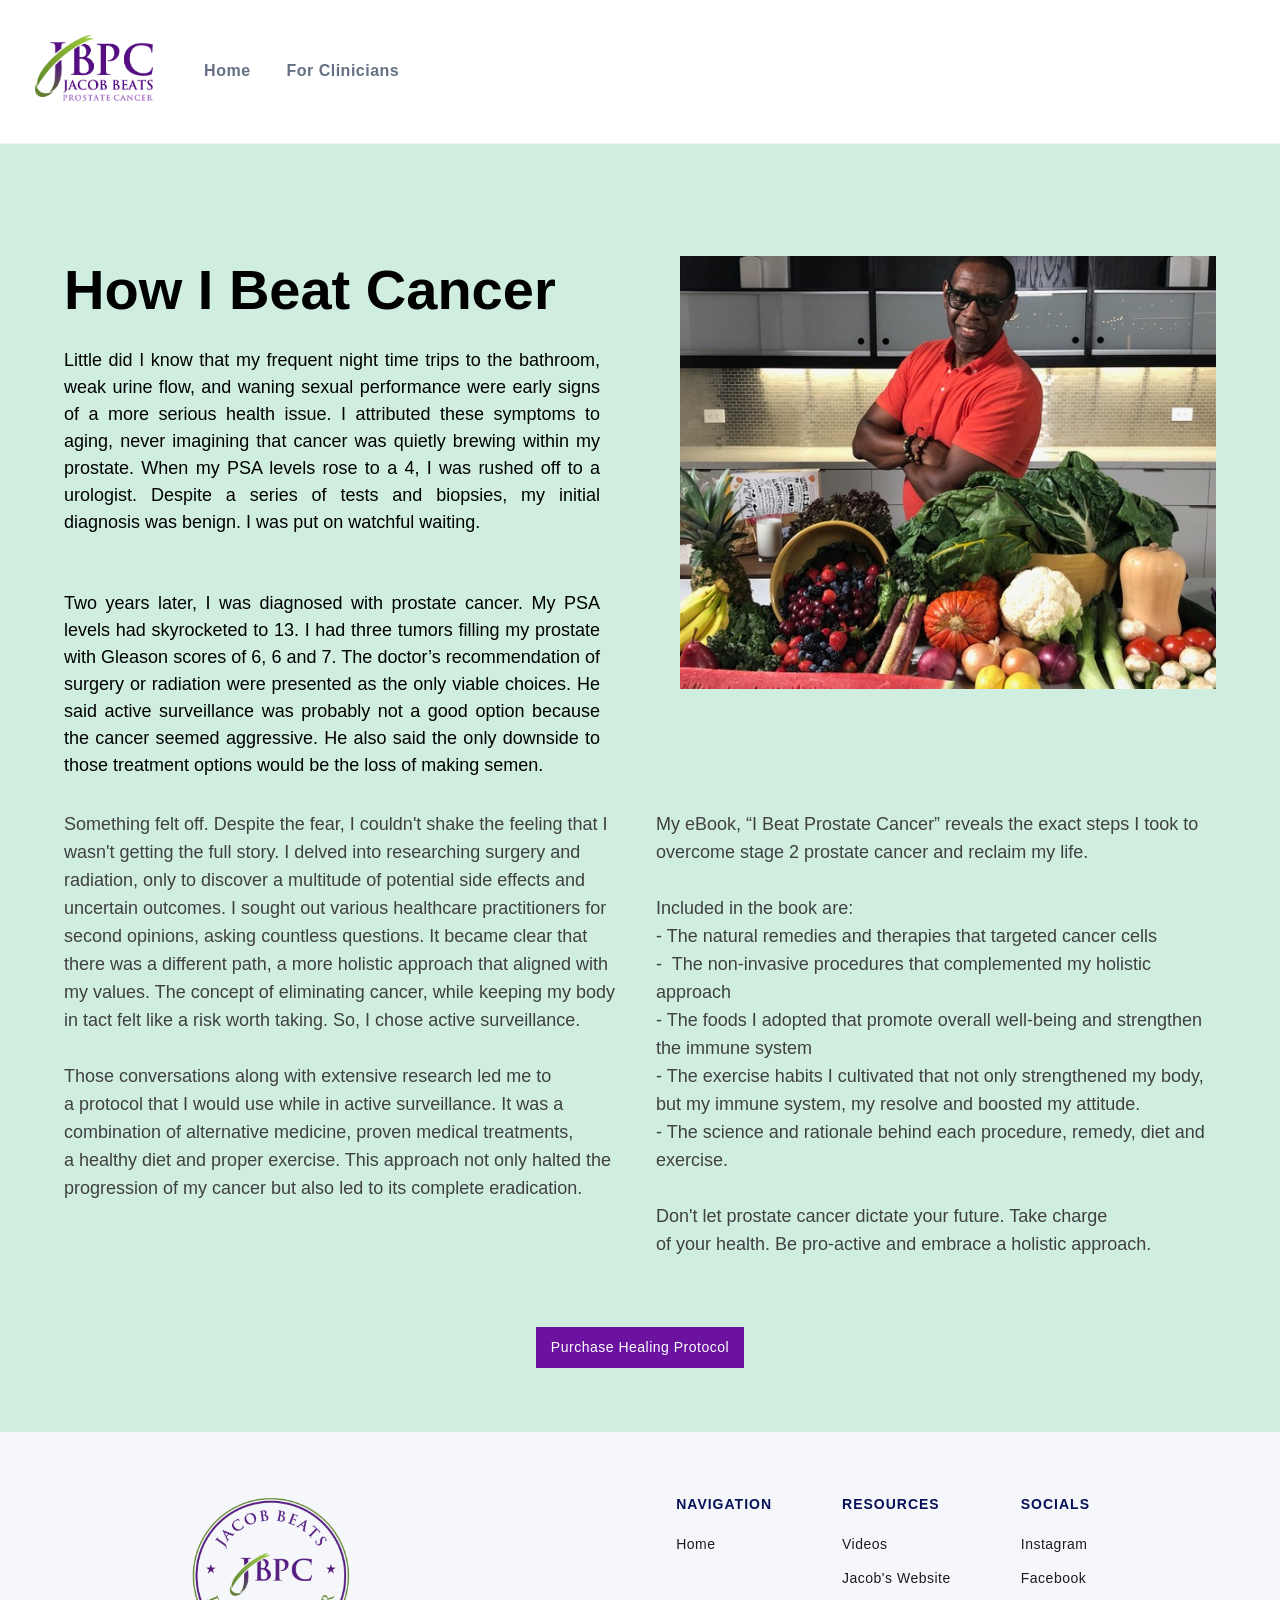
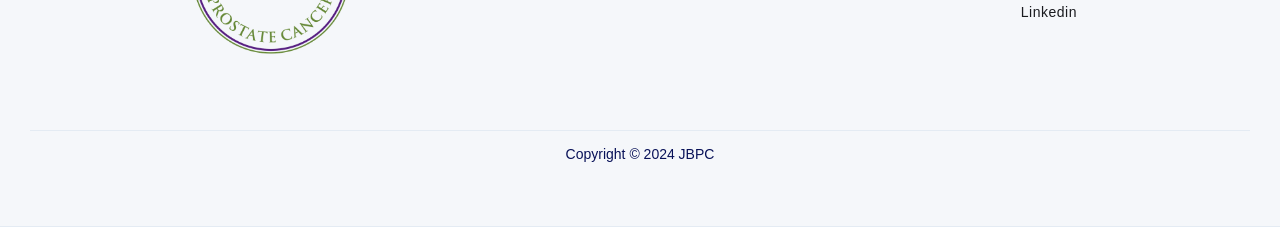
==== blog.html @ 534e52a6 "Add clinicians site, assets, and nav updates - Add clinicians.html, blog, donate, error pages, image" ====
<!DOCTYPE html><!--  This site was created in Webflow. https://webflow.com  --><!--  Last Published: Wed Mar 25 2026 02:02:28 GMT+0000 (Coordinated Universal Time)  -->
<html data-wf-page="67265482401a975119aa8e6f" data-wf-site="67265481401a975119aa8e19" lang="en">
<head>
  <meta charset="utf-8">
  <title>Blog - Fitnesso Webflow Ecommerce website template</title>
  <meta content="Fitensso is the best eCommerce solution for any fitness coach that wants to sell their premium packages, schedule calls or collect emails with free classes &amp; resources." name="description">
  <meta content="Blog - Fitnesso Webflow Ecommerce website template" property="og:title">
  <meta content="Fitensso is the best eCommerce solution for any fitness coach that wants to sell their premium packages, schedule calls or collect emails with free classes &amp; resources." property="og:description">
  <meta content="https://uploads-ssl.webflow.com/5e80894f63c557e083ed96b4/5e847eb601432651ddc2075e_Fitness%20Open%20Graph%20(1).png" property="og:image">
  <meta content="Blog - Fitnesso Webflow Ecommerce website template" property="twitter:title">
  <meta content="Fitensso is the best eCommerce solution for any fitness coach that wants to sell their premium packages, schedule calls or collect emails with free classes &amp; resources." property="twitter:description">
  <meta content="https://uploads-ssl.webflow.com/5e80894f63c557e083ed96b4/5e847eb601432651ddc2075e_Fitness%20Open%20Graph%20(1).png" property="twitter:image">
  <meta property="og:type" content="website">
  <meta content="summary_large_image" name="twitter:card">
  <meta content="width=device-width, initial-scale=1" name="viewport">
  <meta content="Webflow" name="generator">
  <link href="css/normalize.css" rel="stylesheet" type="text/css">
  <link href="css/webflow.css" rel="stylesheet" type="text/css">
  <link href="css/jacob-beats.webflow.css" rel="stylesheet" type="text/css">
  <link href="https://fonts.googleapis.com" rel="preconnect">
  <link href="https://fonts.gstatic.com" rel="preconnect" crossorigin="anonymous">
  <script src="https://ajax.googleapis.com/ajax/libs/webfont/1.6.26/webfont.js" type="text/javascript"></script>
  <script type="text/javascript">WebFont.load({  google: {    families: ["Nunito:300,400,500,600,700","Permanent Marker:300,400,500,600,700","Red Hat Display:300,400,500,600,700","Roboto:300,400,500,600,700"]  }});</script>
  <script type="text/javascript">!function(o,c){var n=c.documentElement,t=" w-mod-";n.className+=t+"js",("ontouchstart"in o||o.DocumentTouch&&c instanceof DocumentTouch)&&(n.className+=t+"touch")}(window,document);</script>
  <link href="images/favicon.gif" rel="shortcut icon" type="image/x-icon">
  <link href="images/webclip.gif" rel="apple-touch-icon">
</head>
<body class="body">
  <div data-w-id="6fd3c750-5226-8eb6-4562-50eb5375cf5b" data-animation="default" data-collapse="medium" data-duration="400" data-easing="ease" data-easing2="ease" role="banner" class="uui-navbar05_component w-nav">
    <div class="uui-navbar05_container">
      <a href="#" class="uui-navbar05_logo-link w-nav-brand">
        <div class="uui-logo_component"><img loading="lazy" src="images/Artboard-1.png" alt="Untitled UI logotext" class="uui-logo_logotype"><img loading="lazy" src="images/untitled-ui-logo.png" alt="Logo" class="uui-logo_image"></div>
      </a>
      <nav role="navigation" class="uui-navbar05_menu w-nav-menu">
        <div class="uui-navbar05_menu-left">
          <a href="index.html" class="uui-navbar05_link w-nav-link">Home</a>
          <a href="clinicians.html" class="uui-navbar05_link w-nav-link">For Clinicians</a>
        </div>
      </nav>
      <div class="uui-navbar05_menu-button w-nav-button">
        <div class="menu-icon_component">
          <div class="menu-icon_line-top"></div>
          <div class="menu-icon_line-middle">
            <div class="menu-icon_line-middle-inner"></div>
          </div>
          <div class="menu-icon_line-bottom"></div>
        </div>
      </div>
    </div>
  </div>
  <section>
    <header class="uui-section_blogpost06">
      <div class="rl-padding-global">
        <div class="rl-container-large">
          <div class="rl-padding-section-large">
            <div class="rl_header1_component">
              <div class="rl_header1_content">
                <h1 class="rl-heading-style-h1">How I Beat Cancer</h1>
                <div class="rl_heading1_spacing-block-1"></div>
                <p class="rl-text-style-medium">Little did I know that my frequent night time trips to the bathroom, weak urine flow, and waning sexual performance were early signs of a more serious health issue. I attributed these symptoms to aging, never imagining that cancer was quietly brewing within my prostate. When my PSA levels rose to a 4, I was rushed off to a urologist. Despite a series of tests and biopsies, my initial diagnosis was benign. I was put on watchful waiting.<br><br><br>Two years later, I was diagnosed with prostate cancer. My PSA levels had skyrocketed to 13. I had three tumors filling my prostate with Gleason scores of 6, 6 and 7. The doctor’s recommendation of surgery or radiation were presented as the only viable choices. He said active surveillance was probably not a good option because the cancer seemed aggressive. He also said the only downside to those treatment options would be the loss of making semen.</p>
              </div>
              <div class="rl_header1_image-wrapper">
                <div class="div-block-3"></div>
              </div>
            </div>
          </div>
          <div class="udesly-container-2">
            <div class="udesly-information-2">
              <div id="w-node-_112876c8-8caa-b45f-52aa-6e345ee647d6-19aa8e6f" class="udesly-info-block-2">
                <p class="udesly-paragraph-large-2">Something felt off. Despite the fear, I couldn&#x27;t shake the feeling that I wasn&#x27;t getting the full story. I delved into researching surgery and radiation, only to discover a multitude of potential side effects and uncertain outcomes. I sought out various healthcare practitioners for second opinions, asking countless questions. It became clear that there was a different path, a more holistic approach that aligned with my values. The concept of eliminating cancer, while keeping my body in tact felt like a risk worth taking. So, I chose active surveillance.<br><br>Those conversations along with extensive research led me to <br>a protocol that I would use while in active surveillance. It was a combination of alternative medicine, proven medical treatments, <br>a healthy diet and proper exercise. This approach not only halted the progression of my cancer but also led to its complete eradication.<br>‍</p>
              </div>
              <div id="w-node-_0e1313fb-7167-10c5-d1e9-65f83187cdab-19aa8e6f" class="udesly-info-block-2">
                <p class="udesly-paragraph-large-2">My eBook, “I Beat Prostate Cancer” reveals the exact steps I took to overcome stage 2 prostate cancer and reclaim my life. <br><br>Included in the book are:<br>- The natural remedies and therapies that targeted cancer cells<br>-  The non-invasive procedures that complemented my holistic approach<br>- The foods I adopted that promote overall well-being and strengthen the immune system<br>- The exercise habits I cultivated that not only strengthened my body, but my immune system, my resolve and boosted my attitude.<br>- The science and rationale behind each procedure, remedy, diet and exercise. <br><br>Don&#x27;t let prostate cancer dictate your future. Take charge<br> of your health. Be pro-active and embrace a holistic approach.</p>
              </div>
            </div>
          </div>
        </div>
      </div>
      <section class="section-3">
        <a href="#" class="button-2 w-button">Purchase Healing Protocol</a>
      </section>
    </header>
  </section>
  <section class="footer-dark">
    <div class="container-3">
      <div class="footer-wrapper">
        <a href="#" class="footer-brand-2 w-inline-block"><img src="images/JBPC-Logo.png" loading="lazy" width="162" sizes="162px" alt="" srcset="images/JBPC-Logo-p-500.png 500w, images/JBPC-Logo-p-800.png 800w, images/JBPC-Logo-p-1080.png 1080w, images/JBPC-Logo-p-1600.png 1600w, images/JBPC-Logo-p-2000.png 2000w, images/JBPC-Logo.png 2690w"></a>
        <div class="footer-content">
          <div id="w-node-db9f4647-48ad-f7d5-df21-9a76013418bf-013418b9" class="footer-block">
            <div class="title-small">Navigation</div>
            <a href="index.html" class="footer-link-2">Home</a>
            </div>
          <div id="w-node-db9f4647-48ad-f7d5-df21-9a76013418c8-013418b9" class="footer-block">
            <div class="title-small">Resources</div>
            <a href="#" class="footer-link-2">Videos </a>
            <a href="#" class="footer-link-2">Jacob&#x27;s Website</a>
          </div>
          <div id="w-node-db9f4647-48ad-f7d5-df21-9a76013418d1-013418b9" class="footer-block">
            <div class="title-small">Socials</div>
            <a href="#" class="footer-link-2">Instagram</a>
            <a href="#" class="footer-link-2">Facebook </a>
            <a href="#" class="footer-link-2">Linkedin</a>
            <div class="footer-social-block">
              <a href="#" class="footer-social-link w-inline-block"><img src="https://uploads-ssl.webflow.com/62434fa732124a0fb112aab4/62434fa732124a389912aad8_linkedin%20small.svg" loading="lazy" alt=""></a>
              <a href="#" class="footer-social-link w-inline-block"><img src="https://uploads-ssl.webflow.com/62434fa732124a0fb112aab4/62434fa732124a51bf12aae9_facebook%20small.svg" loading="lazy" alt=""></a>
            </div>
          </div>
        </div>
      </div>
    </div>
    <div class="footer-divider"></div>
    <div class="footer-copyright-center">Copyright © 2024 JBPC</div>
  </section>
  <script src="https://d3e54v103j8qbb.cloudfront.net/js/jquery-3.5.1.min.dc5e7f18c8.js?site=67265481401a975119aa8e19" type="text/javascript" integrity="sha256-9/aliU8dGd2tb6OSsuzixeV4y/faTqgFtohetphbbj0=" crossorigin="anonymous"></script>
  <script src="js/webflow.js" type="text/javascript"></script>
  <style>
body{
  -webkit-font-smoothing: antialiased;
  -moz-osx-font-smoothing: grayscale;
}
</style>
</body>
</html>
---- css/webflow.css ----
@font-face {
  font-family: 'webflow-icons';
  src: url("[data-uri]") format('truetype');
  font-weight: normal;
  font-style: normal;
}
[class^="w-icon-"],
[class*=" w-icon-"] {
  /* use !important to prevent issues with browser extensions that change fonts */
  font-family: 'webflow-icons' !important;
  speak: none;
  font-style: normal;
  font-weight: normal;
  font-variant: normal;
  text-transform: none;
  line-height: 1;
  /* Better Font Rendering =========== */
  -webkit-font-smoothing: antialiased;
  -moz-osx-font-smoothing: grayscale;
}
.w-icon-slider-right:before {
  content: "\e600";
}
.w-icon-slider-left:before {
  content: "\e601";
}
.w-icon-nav-menu:before {
  content: "\e602";
}
.w-icon-arrow-down:before,
.w-icon-dropdown-toggle:before {
  content: "\e603";
}
.w-icon-file-upload-remove:before {
  content: "\e900";
}
.w-icon-file-upload-icon:before {
  content: "\e903";
}
* {
  -webkit-box-sizing: border-box;
  -moz-box-sizing: border-box;
  box-sizing: border-box;
}
html {
  height: 100%;
}
body {
  margin: 0;
  min-height: 100%;
  background-color: #fff;
  font-family: Arial, sans-serif;
  font-size: 14px;
  line-height: 20px;
  color: #333;
}
img {
  max-width: 100%;
  vertical-align: middle;
  display: inline-block;
}
html.w-mod-touch * {
  background-attachment: scroll !important;
}
.w-block {
  display: block;
}
.w-inline-block {
  max-width: 100%;
  display: inline-block;
}
.w-clearfix:before,
.w-clearfix:after {
  content: " ";
  display: table;
  grid-column-start: 1;
  grid-row-start: 1;
  grid-column-end: 2;
  grid-row-end: 2;
}
.w-clearfix:after {
  clear: both;
}
.w-hidden {
  display: none;
}
.w-button {
  display: inline-block;
  padding: 9px 15px;
  background-color: #3898EC;
  color: white;
  border: 0;
  line-height: inherit;
  text-decoration: none;
  cursor: pointer;
  border-radius: 0;
}
input.w-button {
  -webkit-appearance: button;
}
html[data-w-dynpage] [data-w-cloak] {
  color: transparent !important;
}
.w-code-block {
  margin: unset;
}
pre.w-code-block code {
  all: inherit;
}
.w-optimization {
  display: contents;
}
.w-webflow-badge,
.w-webflow-badge > img {
  box-sizing: unset;
  width: unset;
  height: unset;
  max-height: unset;
  max-width: unset;
  min-height: unset;
  min-width: unset;
  margin: unset;
  padding: unset;
  float: unset;
  clear: unset;
  border: unset;
  border-radius: unset;
  background: unset;
  background-image: unset;
  background-position: unset;
  background-size: unset;
  background-repeat: unset;
  background-origin: unset;
  background-clip: unset;
  background-attachment: unset;
  background-color: unset;
  box-shadow: unset;
  transform: unset;
  transition: unset;
  direction: unset;
  font-family: unset;
  font-weight: unset;
  color: unset;
  font-size: unset;
  line-height: unset;
  font-style: unset;
  font-variant: unset;
  text-align: unset;
  letter-spacing: unset;
  text-decoration: unset;
  text-indent: unset;
  text-transform: unset;
  list-style-type: unset;
  text-shadow: unset;
  vertical-align: unset;
  cursor: unset;
  white-space: unset;
  word-break: unset;
  word-spacing: unset;
  word-wrap: unset;
}
.w-webflow-badge {
  position: fixed !important;
  display: inline-block !important;
  visibility: visible !important;
  opacity: 1 !important;
  z-index: 2147483647 !important;
  top: auto !important;
  right: 12px !important;
  bottom: 12px !important;
  left: auto !important;
  color: #aaadb0 !important;
  background-color: #fff !important;
  border-radius: 3px !important;
  padding: 6px !important;
  font-size: 12px !important;
  line-height: 14px !important;
  text-decoration: none !important;
  transform: none !important;
  margin: 0 !important;
  width: auto !important;
  height: auto !important;
  overflow: unset !important;
  white-space: nowrap;
  box-shadow: 0 0 0 1px rgba(0, 0, 0, 0.1), 0px 1px 3px rgba(0, 0, 0, 0.1);
  cursor: pointer;
}
.w-webflow-badge > img {
  position: unset;
  display: inline-block !important;
  visibility: unset !important;
  opacity: 1 !important;
  vertical-align: middle !important;
}
h1,
h2,
h3,
h4,
h5,
h6 {
  font-weight: bold;
  margin-bottom: 10px;
}
h1 {
  font-size: 38px;
  line-height: 44px;
  margin-top: 20px;
}
h2 {
  font-size: 32px;
  line-height: 36px;
  margin-top: 20px;
}
h3 {
  font-size: 24px;
  line-height: 30px;
  margin-top: 20px;
}
h4 {
  font-size: 18px;
  line-height: 24px;
  margin-top: 10px;
}
h5 {
  font-size: 14px;
  line-height: 20px;
  margin-top: 10px;
}
h6 {
  font-size: 12px;
  line-height: 18px;
  margin-top: 10px;
}
p {
  margin-top: 0;
  margin-bottom: 10px;
}
blockquote {
  margin: 0 0 10px 0;
  padding: 10px 20px;
  border-left: 5px solid #E2E2E2;
  font-size: 18px;
  line-height: 22px;
}
figure {
  margin: 0;
  margin-bottom: 10px;
}
figcaption {
  margin-top: 5px;
  text-align: center;
}
ul,
ol {
  margin-top: 0px;
  margin-bottom: 10px;
  padding-left: 40px;
}
.w-list-unstyled {
  padding-left: 0;
  list-style: none;
}
.w-embed:before,
.w-embed:after {
  content: " ";
  display: table;
  grid-column-start: 1;
  grid-row-start: 1;
  grid-column-end: 2;
  grid-row-end: 2;
}
.w-embed:after {
  clear: both;
}
.w-video {
  width: 100%;
  position: relative;
  padding: 0;
}
.w-video iframe,
.w-video object,
.w-video embed {
  position: absolute;
  top: 0;
  left: 0;
  width: 100%;
  height: 100%;
  border: none;
}
fieldset {
  padding: 0;
  margin: 0;
  border: 0;
}
button,
[type='button'],
[type='reset'] {
  border: 0;
  cursor: pointer;
  -webkit-appearance: button;
}
.w-form {
  margin: 0 0 15px;
}
.w-form-done {
  display: none;
  padding: 20px;
  text-align: center;
  background-color: #dddddd;
}
.w-form-fail {
  display: none;
  margin-top: 10px;
  padding: 10px;
  background-color: #ffdede;
}
label {
  display: block;
  margin-bottom: 5px;
  font-weight: bold;
}
.w-input,
.w-select {
  display: block;
  width: 100%;
  height: 38px;
  padding: 8px 12px;
  margin-bottom: 10px;
  font-size: 14px;
  line-height: 1.42857143;
  color: #333333;
  vertical-align: middle;
  background-color: #ffffff;
  border: 1px solid #cccccc;
}
.w-input::placeholder,
.w-select::placeholder {
  color: #999;
}
.w-input:focus,
.w-select:focus {
  border-color: #3898EC;
  outline: 0;
}
.w-input[disabled],
.w-select[disabled],
.w-input[readonly],
.w-select[readonly],
fieldset[disabled] .w-input,
fieldset[disabled] .w-select {
  cursor: not-allowed;
}
.w-input[disabled]:not(.w-input-disabled),
.w-select[disabled]:not(.w-input-disabled),
.w-input[readonly],
.w-select[readonly],
fieldset[disabled]:not(.w-input-disabled) .w-input,
fieldset[disabled]:not(.w-input-disabled) .w-select {
  background-color: #eeeeee;
}
textarea.w-input,
textarea.w-select {
  height: auto;
}
.w-select {
  background-color: #f3f3f3;
}
.w-select[multiple] {
  height: auto;
}
.w-form-label {
  display: inline-block;
  cursor: pointer;
  font-weight: normal;
  margin-bottom: 0px;
}
.w-radio {
  display: block;
  margin-bottom: 5px;
  padding-left: 20px;
}
.w-radio:before,
.w-radio:after {
  content: " ";
  display: table;
  grid-column-start: 1;
  grid-row-start: 1;
  grid-column-end: 2;
  grid-row-end: 2;
}
.w-radio:after {
  clear: both;
}
.w-radio-input {
  margin: 4px 0 0;
  line-height: normal;
  float: left;
  margin-left: -20px;
}
.w-radio-input {
  margin-top: 3px;
}
.w-file-upload {
  display: block;
  margin-bottom: 10px;
}
.w-file-upload-input {
  width: 0.1px;
  height: 0.1px;
  opacity: 0;
  overflow: hidden;
  position: absolute;
  z-index: -100;
}
.w-file-upload-default,
.w-file-upload-uploading,
.w-file-upload-success {
  display: inline-block;
  color: #333333;
}
.w-file-upload-error {
  display: block;
  margin-top: 10px;
}
.w-file-upload-default.w-hidden,
.w-file-upload-uploading.w-hidden,
.w-file-upload-error.w-hidden,
.w-file-upload-success.w-hidden {
  display: none;
}
.w-file-upload-uploading-btn {
  display: flex;
  font-size: 14px;
  font-weight: normal;
  cursor: pointer;
  margin: 0;
  padding: 8px 12px;
  border: 1px solid #cccccc;
  background-color: #fafafa;
}
.w-file-upload-file {
  display: flex;
  flex-grow: 1;
  justify-content: space-between;
  margin: 0;
  padding: 8px 9px 8px 11px;
  border: 1px solid #cccccc;
  background-color: #fafafa;
}
.w-file-upload-file-name {
  font-size: 14px;
  font-weight: normal;
  display: block;
}
.w-file-remove-link {
  margin-top: 3px;
  margin-left: 10px;
  width: auto;
  height: auto;
  padding: 3px;
  display: block;
  cursor: pointer;
}
.w-icon-file-upload-remove {
  margin: auto;
  font-size: 10px;
}
.w-file-upload-error-msg {
  display: inline-block;
  color: #ea384c;
  padding: 2px 0;
}
.w-file-upload-info {
  display: inline-block;
  line-height: 38px;
  padding: 0 12px;
}
.w-file-upload-label {
  display: inline-block;
  font-size: 14px;
  font-weight: normal;
  cursor: pointer;
  margin: 0;
  padding: 8px 12px;
  border: 1px solid #cccccc;
  background-color: #fafafa;
}
.w-icon-file-upload-icon,
.w-icon-file-upload-uploading {
  display: inline-block;
  margin-right: 8px;
  width: 20px;
}
.w-icon-file-upload-uploading {
  height: 20px;
}
.w-container {
  margin-left: auto;
  margin-right: auto;
  max-width: 940px;
}
.w-container:before,
.w-container:after {
  content: " ";
  display: table;
  grid-column-start: 1;
  grid-row-start: 1;
  grid-column-end: 2;
  grid-row-end: 2;
}
.w-container:after {
  clear: both;
}
.w-container .w-row {
  margin-left: -10px;
  margin-right: -10px;
}
.w-row:before,
.w-row:after {
  content: " ";
  display: table;
  grid-column-start: 1;
  grid-row-start: 1;
  grid-column-end: 2;
  grid-row-end: 2;
}
.w-row:after {
  clear: both;
}
.w-row .w-row {
  margin-left: 0;
  margin-right: 0;
}
.w-col {
  position: relative;
  float: left;
  width: 100%;
  min-height: 1px;
  padding-left: 10px;
  padding-right: 10px;
}
.w-col .w-col {
  padding-left: 0;
  padding-right: 0;
}
.w-col-1 {
  width: 8.33333333%;
}
.w-col-2 {
  width: 16.66666667%;
}
.w-col-3 {
  width: 25%;
}
.w-col-4 {
  width: 33.33333333%;
}
.w-col-5 {
  width: 41.66666667%;
}
.w-col-6 {
  width: 50%;
}
.w-col-7 {
  width: 58.33333333%;
}
.w-col-8 {
  width: 66.66666667%;
}
.w-col-9 {
  width: 75%;
}
.w-col-10 {
  width: 83.33333333%;
}
.w-col-11 {
  width: 91.66666667%;
}
.w-col-12 {
  width: 100%;
}
.w-hidden-main {
  display: none !important;
}
@media screen and (max-width: 991px) {
  .w-container {
    max-width: 728px;
  }
  .w-hidden-main {
    display: inherit !important;
  }
  .w-hidden-medium {
    display: none !important;
  }
  .w-col-medium-1 {
    width: 8.33333333%;
  }
  .w-col-medium-2 {
    width: 16.66666667%;
  }
  .w-col-medium-3 {
    width: 25%;
  }
  .w-col-medium-4 {
    width: 33.33333333%;
  }
  .w-col-medium-5 {
    width: 41.66666667%;
  }
  .w-col-medium-6 {
    width: 50%;
  }
  .w-col-medium-7 {
    width: 58.33333333%;
  }
  .w-col-medium-8 {
    width: 66.66666667%;
  }
  .w-col-medium-9 {
    width: 75%;
  }
  .w-col-medium-10 {
    width: 83.33333333%;
  }
  .w-col-medium-11 {
    width: 91.66666667%;
  }
  .w-col-medium-12 {
    width: 100%;
  }
  .w-col-stack {
    width: 100%;
    left: auto;
    right: auto;
  }
}
@media screen and (max-width: 767px) {
  .w-hidden-main {
    display: inherit !important;
  }
  .w-hidden-medium {
    display: inherit !important;
  }
  .w-hidden-small {
    display: none !important;
  }
  .w-row,
  .w-container .w-row {
    margin-left: 0;
    margin-right: 0;
  }
  .w-col {
    width: 100%;
    left: auto;
    right: auto;
  }
  .w-col-small-1 {
    width: 8.33333333%;
  }
  .w-col-small-2 {
    width: 16.66666667%;
  }
  .w-col-small-3 {
    width: 25%;
  }
  .w-col-small-4 {
    width: 33.33333333%;
  }
  .w-col-small-5 {
    width: 41.66666667%;
  }
  .w-col-small-6 {
    width: 50%;
  }
  .w-col-small-7 {
    width: 58.33333333%;
  }
  .w-col-small-8 {
    width: 66.66666667%;
  }
  .w-col-small-9 {
    width: 75%;
  }
  .w-col-small-10 {
    width: 83.33333333%;
  }
  .w-col-small-11 {
    width: 91.66666667%;
  }
  .w-col-small-12 {
    width: 100%;
  }
}
@media screen and (max-width: 479px) {
  .w-container {
    max-width: none;
  }
  .w-hidden-main {
    display: inherit !important;
  }
  .w-hidden-medium {
    display: inherit !important;
  }
  .w-hidden-small {
    display: inherit !important;
  }
  .w-hidden-tiny {
    display: none !important;
  }
  .w-col {
    width: 100%;
  }
  .w-col-tiny-1 {
    width: 8.33333333%;
  }
  .w-col-tiny-2 {
    width: 16.66666667%;
  }
  .w-col-tiny-3 {
    width: 25%;
  }
  .w-col-tiny-4 {
    width: 33.33333333%;
  }
  .w-col-tiny-5 {
    width: 41.66666667%;
  }
  .w-col-tiny-6 {
    width: 50%;
  }
  .w-col-tiny-7 {
    width: 58.33333333%;
  }
  .w-col-tiny-8 {
    width: 66.66666667%;
  }
  .w-col-tiny-9 {
    width: 75%;
  }
  .w-col-tiny-10 {
    width: 83.33333333%;
  }
  .w-col-tiny-11 {
    width: 91.66666667%;
  }
  .w-col-tiny-12 {
    width: 100%;
  }
}
.w-widget {
  position: relative;
}
.w-widget-map {
  width: 100%;
  height: 400px;
}
.w-widget-map label {
  width: auto;
  display: inline;
}
.w-widget-map img {
  max-width: inherit;
}
.w-widget-map .gm-style-iw {
  text-align: center;
}
.w-widget-map .gm-style-iw > button {
  display: none !important;
}
.w-widget-twitter {
  overflow: hidden;
}
.w-widget-twitter-count-shim {
  display: inline-block;
  vertical-align: top;
  position: relative;
  width: 28px;
  height: 20px;
  text-align: center;
  background: white;
  border: #758696 solid 1px;
  border-radius: 3px;
}
.w-widget-twitter-count-shim * {
  pointer-events: none;
  user-select: none;
}
.w-widget-twitter-count-shim .w-widget-twitter-count-inner {
  position: relative;
  font-size: 15px;
  line-height: 12px;
  text-align: center;
  color: #999;
  font-family: serif;
}
.w-widget-twitter-count-shim .w-widget-twitter-count-clear {
  position: relative;
  display: block;
}
.w-widget-twitter-count-shim.w--large {
  width: 36px;
  height: 28px;
}
.w-widget-twitter-count-shim.w--large .w-widget-twitter-count-inner {
  font-size: 18px;
  line-height: 18px;
}
.w-widget-twitter-count-shim:not(.w--vertical) {
  margin-left: 5px;
  margin-right: 8px;
}
.w-widget-twitter-count-shim:not(.w--vertical).w--large {
  margin-left: 6px;
}
.w-widget-twitter-count-shim:not(.w--vertical):before,
.w-widget-twitter-count-shim:not(.w--vertical):after {
  top: 50%;
  left: 0;
  border: solid transparent;
  content: ' ';
  height: 0;
  width: 0;
  position: absolute;
  pointer-events: none;
}
.w-widget-twitter-count-shim:not(.w--vertical):before {
  border-color: rgba(117, 134, 150, 0);
  border-right-color: #5d6c7b;
  border-width: 4px;
  margin-left: -9px;
  margin-top: -4px;
}
.w-widget-twitter-count-shim:not(.w--vertical).w--large:before {
  border-width: 5px;
  margin-left: -10px;
  margin-top: -5px;
}
.w-widget-twitter-count-shim:not(.w--vertical):after {
  border-color: rgba(255, 255, 255, 0);
  border-right-color: white;
  border-width: 4px;
  margin-left: -8px;
  margin-top: -4px;
}
.w-widget-twitter-count-shim:not(.w--vertical).w--large:after {
  border-width: 5px;
  margin-left: -9px;
  margin-top: -5px;
}
.w-widget-twitter-count-shim.w--vertical {
  width: 61px;
  height: 33px;
  margin-bottom: 8px;
}
.w-widget-twitter-count-shim.w--vertical:before,
.w-widget-twitter-count-shim.w--vertical:after {
  top: 100%;
  left: 50%;
  border: solid transparent;
  content: ' ';
  height: 0;
  width: 0;
  position: absolute;
  pointer-events: none;
}
.w-widget-twitter-count-shim.w--vertical:before {
  border-color: rgba(117, 134, 150, 0);
  border-top-color: #5d6c7b;
  border-width: 5px;
  margin-left: -5px;
}
.w-widget-twitter-count-shim.w--vertical:after {
  border-color: rgba(255, 255, 255, 0);
  border-top-color: white;
  border-width: 4px;
  margin-left: -4px;
}
.w-widget-twitter-count-shim.w--vertical .w-widget-twitter-count-inner {
  font-size: 18px;
  line-height: 22px;
}
.w-widget-twitter-count-shim.w--vertical.w--large {
  width: 76px;
}
.w-background-video {
  position: relative;
  overflow: hidden;
  height: 500px;
  color: white;
}
.w-background-video > video {
  background-size: cover;
  background-position: 50% 50%;
  position: absolute;
  margin: auto;
  width: 100%;
  height: 100%;
  right: -100%;
  bottom: -100%;
  top: -100%;
  left: -100%;
  object-fit: cover;
  z-index: -100;
}
.w-background-video > video::-webkit-media-controls-start-playback-button {
  display: none !important;
  -webkit-appearance: none;
}
.w-background-video--control {
  position: absolute;
  bottom: 1em;
  right: 1em;
  background-color: transparent;
  padding: 0;
}
.w-background-video--control > [hidden] {
  display: none !important;
}
.w-slider {
  position: relative;
  height: 300px;
  text-align: center;
  background: #dddddd;
  clear: both;
  -webkit-tap-highlight-color: rgba(0, 0, 0, 0);
  tap-highlight-color: rgba(0, 0, 0, 0);
}
.w-slider-mask {
  position: relative;
  display: block;
  overflow: hidden;
  z-index: 1;
  left: 0;
  right: 0;
  height: 100%;
  white-space: nowrap;
}
.w-slide {
  position: relative;
  display: inline-block;
  vertical-align: top;
  width: 100%;
  height: 100%;
  white-space: normal;
  text-align: left;
}
.w-slider-nav {
  position: absolute;
  z-index: 2;
  top: auto;
  right: 0;
  bottom: 0;
  left: 0;
  margin: auto;
  padding-top: 10px;
  height: 40px;
  text-align: center;
  -webkit-tap-highlight-color: rgba(0, 0, 0, 0);
  tap-highlight-color: rgba(0, 0, 0, 0);
}
.w-slider-nav.w-round > div {
  border-radius: 100%;
}
.w-slider-nav.w-num > div {
  width: auto;
  height: auto;
  padding: 0.2em 0.5em;
  font-size: inherit;
  line-height: inherit;
}
.w-slider-nav.w-shadow > div {
  box-shadow: 0 0 3px rgba(51, 51, 51, 0.4);
}
.w-slider-nav-invert {
  color: #fff;
}
.w-slider-nav-invert > div {
  background-color: rgba(34, 34, 34, 0.4);
}
.w-slider-nav-invert > div.w-active {
  background-color: #222;
}
.w-slider-dot {
  position: relative;
  display: inline-block;
  width: 1em;
  height: 1em;
  background-color: rgba(255, 255, 255, 0.4);
  cursor: pointer;
  margin: 0 3px 0.5em;
  transition: background-color 100ms, color 100ms;
}
.w-slider-dot.w-active {
  background-color: #fff;
}
.w-slider-dot:focus {
  outline: none;
  box-shadow: 0px 0px 0px 2px #fff;
}
.w-slider-dot:focus.w-active {
  box-shadow: none;
}
.w-slider-arrow-left,
.w-slider-arrow-right {
  position: absolute;
  width: 80px;
  top: 0;
  right: 0;
  bottom: 0;
  left: 0;
  margin: auto;
  cursor: pointer;
  overflow: hidden;
  color: white;
  font-size: 40px;
  -webkit-tap-highlight-color: rgba(0, 0, 0, 0);
  tap-highlight-color: rgba(0, 0, 0, 0);
  user-select: none;
}
.w-slider-arrow-left [class^='w-icon-'],
.w-slider-arrow-right [class^='w-icon-'],
.w-slider-arrow-left [class*=' w-icon-'],
.w-slider-arrow-right [class*=' w-icon-'] {
  position: absolute;
}
.w-slider-arrow-left:focus,
.w-slider-arrow-right:focus {
  outline: 0;
}
.w-slider-arrow-left {
  z-index: 3;
  right: auto;
}
.w-slider-arrow-right {
  z-index: 4;
  left: auto;
}
.w-icon-slider-left,
.w-icon-slider-right {
  top: 0;
  right: 0;
  bottom: 0;
  left: 0;
  margin: auto;
  width: 1em;
  height: 1em;
}
.w-slider-aria-label {
  border: 0;
  clip: rect(0 0 0 0);
  height: 1px;
  margin: -1px;
  overflow: hidden;
  padding: 0;
  position: absolute;
  width: 1px;
}
.w-slider-force-show {
  display: block !important;
}
.w-dropdown {
  display: inline-block;
  position: relative;
  text-align: left;
  margin-left: auto;
  margin-right: auto;
  z-index: 900;
}
.w-dropdown-btn,
.w-dropdown-toggle,
.w-dropdown-link {
  position: relative;
  vertical-align: top;
  text-decoration: none;
  color: #222222;
  padding: 20px;
  text-align: left;
  margin-left: auto;
  margin-right: auto;
  white-space: nowrap;
}
.w-dropdown-toggle {
  user-select: none;
  display: inline-block;
  cursor: pointer;
  padding-right: 40px;
}
.w-dropdown-toggle:focus {
  outline: 0;
}
.w-icon-dropdown-toggle {
  position: absolute;
  top: 0;
  right: 0;
  bottom: 0;
  margin: auto;
  margin-right: 20px;
  width: 1em;
  height: 1em;
}
.w-dropdown-list {
  position: absolute;
  background: #dddddd;
  display: none;
  min-width: 100%;
}
.w-dropdown-list.w--open {
  display: block;
}
.w-dropdown-link {
  padding: 10px 20px;
  display: block;
  color: #222222;
}
.w-dropdown-link.w--current {
  color: #0082f3;
}
.w-dropdown-link:focus {
  outline: 0;
}
@media screen and (max-width: 767px) {
  .w-nav-brand {
    padding-left: 10px;
  }
}
/**
 * ## Note
 * Safari (on both iOS and OS X) does not handle viewport units (vh, vw) well.
 * For example percentage units do not work on descendants of elements that
 * have any dimensions expressed in viewport units. It also doesn’t handle them at
 * all in `calc()`.
 */
/**
 * Wrapper around all lightbox elements
 *
 * 1. Since the lightbox can receive focus, IE also gives it an outline.
 * 2. Fixes flickering on Chrome when a transition is in progress
 *    underneath the lightbox.
 */
.w-lightbox-backdrop {
  cursor: auto;
  font-style: normal;
  letter-spacing: normal;
  list-style: disc;
  text-indent: 0;
  text-shadow: none;
  text-transform: none;
  visibility: visible;
  white-space: normal;
  word-break: normal;
  word-spacing: normal;
  word-wrap: normal;
  position: fixed;
  top: 0;
  right: 0;
  bottom: 0;
  left: 0;
  color: #fff;
  font-family: "Helvetica Neue", Helvetica, Ubuntu, "Segoe UI", Verdana, sans-serif;
  font-size: 17px;
  line-height: 1.2;
  font-weight: 300;
  text-align: center;
  background: rgba(0, 0, 0, 0.9);
  z-index: 2000;
  outline: 0;
  /* 1 */
  opacity: 0;
  -webkit-user-select: none;
  -moz-user-select: none;
  -webkit-tap-highlight-color: transparent;
  -webkit-transform: translate(0, 0);
  /* 2 */
}
/**
 * Neat trick to bind the rubberband effect to our canvas instead of the whole
 * document on iOS. It also prevents a bug that causes the document underneath to scroll.
 */
.w-lightbox-backdrop,
.w-lightbox-container {
  height: 100%;
  overflow: auto;
  -webkit-overflow-scrolling: touch;
}
.w-lightbox-content {
  position: relative;
  height: 100vh;
  overflow: hidden;
}
.w-lightbox-view {
  position: absolute;
  width: 100vw;
  height: 100vh;
  opacity: 0;
}
.w-lightbox-view:before {
  content: "";
  height: 100vh;
}
/* .w-lightbox-content */
.w-lightbox-group,
.w-lightbox-group .w-lightbox-view,
.w-lightbox-group .w-lightbox-view:before {
  height: 86vh;
}
.w-lightbox-frame,
.w-lightbox-view:before {
  display: inline-block;
  vertical-align: middle;
}
/*
 * 1. Remove default margin set by user-agent on the <figure> element.
 */
.w-lightbox-figure {
  position: relative;
  margin: 0;
  /* 1 */
}
.w-lightbox-group .w-lightbox-figure {
  cursor: pointer;
}
/**
 * IE adds image dimensions as width and height attributes on the IMG tag,
 * but we need both width and height to be set to auto to enable scaling.
 */
.w-lightbox-img {
  width: auto;
  height: auto;
  max-width: none;
}
/**
 * 1. Reset if style is set by user on "All Images"
 */
.w-lightbox-image {
  display: block;
  float: none;
  /* 1 */
  max-width: 100vw;
  max-height: 100vh;
}
.w-lightbox-group .w-lightbox-image {
  max-height: 86vh;
}
.w-lightbox-caption {
  position: absolute;
  right: 0;
  bottom: 0;
  left: 0;
  padding: 0.5em 1em;
  background: rgba(0, 0, 0, 0.4);
  text-align: left;
  text-overflow: ellipsis;
  white-space: nowrap;
  overflow: hidden;
}
.w-lightbox-embed {
  position: absolute;
  top: 0;
  right: 0;
  bottom: 0;
  left: 0;
  width: 100%;
  height: 100%;
}
.w-lightbox-control {
  position: absolute;
  top: 0;
  width: 4em;
  background-size: 24px;
  background-repeat: no-repeat;
  background-position: center;
  cursor: pointer;
  -webkit-transition: all 0.3s;
  transition: all 0.3s;
}
.w-lightbox-left {
  display: none;
  bottom: 0;
  left: 0;
  /* <svg xmlns="http://www.w3.org/2000/svg" viewBox="-20 0 24 40" width="24" height="40"><g transform="rotate(45)"><path d="m0 0h5v23h23v5h-28z" opacity=".4"/><path d="m1 1h3v23h23v3h-26z" fill="#fff"/></g></svg> */
  background-image: url("[data-uri]");
}
.w-lightbox-right {
  display: none;
  right: 0;
  bottom: 0;
  /* <svg xmlns="http://www.w3.org/2000/svg" viewBox="-4 0 24 40" width="24" height="40"><g transform="rotate(45)"><path d="m0-0h28v28h-5v-23h-23z" opacity=".4"/><path d="m1 1h26v26h-3v-23h-23z" fill="#fff"/></g></svg> */
  background-image: url("[data-uri]");
}
/*
 * Without specifying the with and height inside the SVG, all versions of IE render the icon too small.
 * The bug does not seem to manifest itself if the elements are tall enough such as the above arrows.
 * (http://stackoverflow.com/questions/16092114/background-size-differs-in-internet-explorer)
 */
.w-lightbox-close {
  right: 0;
  height: 2.6em;
  /* <svg xmlns="http://www.w3.org/2000/svg" viewBox="-4 0 18 17" width="18" height="17"><g transform="rotate(45)"><path d="m0 0h7v-7h5v7h7v5h-7v7h-5v-7h-7z" opacity=".4"/><path d="m1 1h7v-7h3v7h7v3h-7v7h-3v-7h-7z" fill="#fff"/></g></svg> */
  background-image: url("[data-uri]");
  background-size: 18px;
}
/**
 * 1. All IE versions add extra space at the bottom without this.
 */
.w-lightbox-strip {
  position: absolute;
  bottom: 0;
  left: 0;
  right: 0;
  padding: 0 1vh;
  line-height: 0;
  /* 1 */
  white-space: nowrap;
  overflow-x: auto;
  overflow-y: hidden;
}
/*
 * 1. We use content-box to avoid having to do `width: calc(10vh + 2vw)`
 *    which doesn’t work in Safari anyway.
 * 2. Chrome renders images pixelated when switching to GPU. Making sure
 *    the parent is also rendered on the GPU (by setting translate3d for
 *    example) fixes this behavior.
 */
.w-lightbox-item {
  display: inline-block;
  width: 10vh;
  padding: 2vh 1vh;
  box-sizing: content-box;
  /* 1 */
  cursor: pointer;
  -webkit-transform: translate3d(0, 0, 0);
  /* 2 */
}
.w-lightbox-active {
  opacity: 0.3;
}
.w-lightbox-thumbnail {
  position: relative;
  height: 10vh;
  background: #222;
  overflow: hidden;
}
.w-lightbox-thumbnail-image {
  position: absolute;
  top: 0;
  left: 0;
}
.w-lightbox-thumbnail .w-lightbox-tall {
  top: 50%;
  width: 100%;
  -webkit-transform: translate(0, -50%);
  transform: translate(0, -50%);
}
.w-lightbox-thumbnail .w-lightbox-wide {
  left: 50%;
  height: 100%;
  -webkit-transform: translate(-50%, 0);
  transform: translate(-50%, 0);
}
/*
 * Spinner
 *
 * Absolute pixel values are used to avoid rounding errors that would cause
 * the white spinning element to be misaligned with the track.
 */
.w-lightbox-spinner {
  position: absolute;
  top: 50%;
  left: 50%;
  box-sizing: border-box;
  width: 40px;
  height: 40px;
  margin-top: -20px;
  margin-left: -20px;
  border: 5px solid rgba(0, 0, 0, 0.4);
  border-radius: 50%;
  -webkit-animation: spin 0.8s infinite linear;
  animation: spin 0.8s infinite linear;
}
.w-lightbox-spinner:after {
  content: "";
  position: absolute;
  top: -4px;
  right: -4px;
  bottom: -4px;
  left: -4px;
  border: 3px solid transparent;
  border-bottom-color: #fff;
  border-radius: 50%;
}
/*
 * Utility classes
 */
.w-lightbox-hide {
  display: none;
}
.w-lightbox-noscroll {
  overflow: hidden;
}
@media (min-width: 768px) {
  .w-lightbox-content {
    height: 96vh;
    margin-top: 2vh;
  }
  .w-lightbox-view,
  .w-lightbox-view:before {
    height: 96vh;
  }
  /* .w-lightbox-content */
  .w-lightbox-group,
  .w-lightbox-group .w-lightbox-view,
  .w-lightbox-group .w-lightbox-view:before {
    height: 84vh;
  }
  .w-lightbox-image {
    max-width: 96vw;
    max-height: 96vh;
  }
  .w-lightbox-group .w-lightbox-image {
    max-width: 82.3vw;
    max-height: 84vh;
  }
  .w-lightbox-left,
  .w-lightbox-right {
    display: block;
    opacity: 0.5;
  }
  .w-lightbox-close {
    opacity: 0.8;
  }
  .w-lightbox-control:hover {
    opacity: 1;
  }
}
.w-lightbox-inactive,
.w-lightbox-inactive:hover {
  opacity: 0;
}
.w-richtext:before,
.w-richtext:after {
  content: " ";
  display: table;
  grid-column-start: 1;
  grid-row-start: 1;
  grid-column-end: 2;
  grid-row-end: 2;
}
.w-richtext:after {
  clear: both;
}
.w-richtext[contenteditable="true"]:before,
.w-richtext[contenteditable="true"]:after {
  white-space: initial;
}
.w-richtext ol,
.w-richtext ul {
  overflow: hidden;
}
.w-richtext .w-richtext-figure-selected.w-richtext-figure-type-video div:after,
.w-richtext .w-richtext-figure-selected[data-rt-type="video"] div:after {
  outline: 2px solid #2895f7;
}
.w-richtext .w-richtext-figure-selected.w-richtext-figure-type-image div,
.w-richtext .w-richtext-figure-selected[data-rt-type="image"] div {
  outline: 2px solid #2895f7;
}
.w-richtext figure.w-richtext-figure-type-video > div:after,
.w-richtext figure[data-rt-type="video"] > div:after {
  content: '';
  position: absolute;
  display: none;
  left: 0;
  top: 0;
  right: 0;
  bottom: 0;
}
.w-richtext figure {
  position: relative;
  max-width: 60%;
}
.w-richtext figure > div:before {
  cursor: default!important;
}
.w-richtext figure img {
  width: 100%;
}
.w-richtext figure figcaption.w-richtext-figcaption-placeholder {
  opacity: 0.6;
}
.w-richtext figure div {
  /* fix incorrectly sized selection border in the data manager */
  font-size: 0px;
  color: transparent;
}
.w-richtext figure.w-richtext-figure-type-image,
.w-richtext figure[data-rt-type="image"] {
  display: table;
}
.w-richtext figure.w-richtext-figure-type-image > div,
.w-richtext figure[data-rt-type="image"] > div {
  display: inline-block;
}
.w-richtext figure.w-richtext-figure-type-image > figcaption,
.w-richtext figure[data-rt-type="image"] > figcaption {
  display: table-caption;
  caption-side: bottom;
}
.w-richtext figure.w-richtext-figure-type-video,
.w-richtext figure[data-rt-type="video"] {
  width: 60%;
  height: 0;
}
.w-richtext figure.w-richtext-figure-type-video iframe,
.w-richtext figure[data-rt-type="video"] iframe {
  position: absolute;
  top: 0;
  left: 0;
  width: 100%;
  height: 100%;
}
.w-richtext figure.w-richtext-figure-type-video > div,
.w-richtext figure[data-rt-type="video"] > div {
  width: 100%;
}
.w-richtext figure.w-richtext-align-center {
  margin-right: auto;
  margin-left: auto;
  clear: both;
}
.w-richtext figure.w-richtext-align-center.w-richtext-figure-type-image > div,
.w-richtext figure.w-richtext-align-center[data-rt-type="image"] > div {
  max-width: 100%;
}
.w-richtext figure.w-richtext-align-normal {
  clear: both;
}
.w-richtext figure.w-richtext-align-fullwidth {
  width: 100%;
  max-width: 100%;
  text-align: center;
  clear: both;
  display: block;
  margin-right: auto;
  margin-left: auto;
}
.w-richtext figure.w-richtext-align-fullwidth > div {
  display: inline-block;
  /* padding-bottom is used for aspect ratios in video figures
      we want the div to inherit that so hover/selection borders in the designer-canvas
      fit right*/
  padding-bottom: inherit;
}
.w-richtext figure.w-richtext-align-fullwidth > figcaption {
  display: block;
}
.w-richtext figure.w-richtext-align-floatleft {
  float: left;
  margin-right: 15px;
  clear: none;
}
.w-richtext figure.w-richtext-align-floatright {
  float: right;
  margin-left: 15px;
  clear: none;
}
.w-nav {
  position: relative;
  background: #dddddd;
  z-index: 1000;
}
.w-nav:before,
.w-nav:after {
  content: " ";
  display: table;
  grid-column-start: 1;
  grid-row-start: 1;
  grid-column-end: 2;
  grid-row-end: 2;
}
.w-nav:after {
  clear: both;
}
.w-nav-brand {
  position: relative;
  float: left;
  text-decoration: none;
  color: #333333;
}
.w-nav-link {
  position: relative;
  display: inline-block;
  vertical-align: top;
  text-decoration: none;
  color: #222222;
  padding: 20px;
  text-align: left;
  margin-left: auto;
  margin-right: auto;
}
.w-nav-link.w--current {
  color: #0082f3;
}
.w-nav-menu {
  position: relative;
  float: right;
}
[data-nav-menu-open] {
  display: block !important;
  position: absolute;
  top: 100%;
  left: 0;
  right: 0;
  background: #C8C8C8;
  text-align: center;
  overflow: visible;
  min-width: 200px;
}
.w--nav-link-open {
  display: block;
  position: relative;
}
.w-nav-overlay {
  position: absolute;
  overflow: hidden;
  display: none;
  top: 100%;
  left: 0;
  right: 0;
  width: 100%;
}
.w-nav-overlay [data-nav-menu-open] {
  top: 0;
}
.w-nav[data-animation='over-left'] .w-nav-overlay {
  width: auto;
}
.w-nav[data-animation='over-left'] .w-nav-overlay,
.w-nav[data-animation='over-left'] [data-nav-menu-open] {
  right: auto;
  z-index: 1;
  top: 0;
}
.w-nav[data-animation='over-right'] .w-nav-overlay {
  width: auto;
}
.w-nav[data-animation='over-right'] .w-nav-overlay,
.w-nav[data-animation='over-right'] [data-nav-menu-open] {
  left: auto;
  z-index: 1;
  top: 0;
}
.w-nav-button {
  position: relative;
  float: right;
  padding: 18px;
  font-size: 24px;
  display: none;
  cursor: pointer;
  -webkit-tap-highlight-color: rgba(0, 0, 0, 0);
  tap-highlight-color: rgba(0, 0, 0, 0);
  user-select: none;
}
.w-nav-button:focus {
  outline: 0;
}
.w-nav-button.w--open {
  background-color: #C8C8C8;
  color: white;
}
.w-nav[data-collapse='all'] .w-nav-menu {
  display: none;
}
.w-nav[data-collapse='all'] .w-nav-button {
  display: block;
}
.w--nav-dropdown-open {
  display: block;
}
.w--nav-dropdown-toggle-open {
  display: block;
}
.w--nav-dropdown-list-open {
  position: static;
}
@media screen and (max-width: 991px) {
  .w-nav[data-collapse='medium'] .w-nav-menu {
    display: none;
  }
  .w-nav[data-collapse='medium'] .w-nav-button {
    display: block;
  }
}
@media screen and (max-width: 767px) {
  .w-nav[data-collapse='small'] .w-nav-menu {
    display: none;
  }
  .w-nav[data-collapse='small'] .w-nav-button {
    display: block;
  }
  .w-nav-brand {
    padding-left: 10px;
  }
}
@media screen and (max-width: 479px) {
  .w-nav[data-collapse='tiny'] .w-nav-menu {
    display: none;
  }
  .w-nav[data-collapse='tiny'] .w-nav-button {
    display: block;
  }
}
.w-tabs {
  position: relative;
}
.w-tabs:before,
.w-tabs:after {
  content: " ";
  display: table;
  grid-column-start: 1;
  grid-row-start: 1;
  grid-column-end: 2;
  grid-row-end: 2;
}
.w-tabs:after {
  clear: both;
}
.w-tab-menu {
  position: relative;
}
.w-tab-link {
  position: relative;
  display: inline-block;
  vertical-align: top;
  text-decoration: none;
  padding: 9px 30px;
  text-align: left;
  cursor: pointer;
  color: #222222;
  background-color: #dddddd;
}
.w-tab-link.w--current {
  background-color: #C8C8C8;
}
.w-tab-link:focus {
  outline: 0;
}
.w-tab-content {
  position: relative;
  display: block;
  overflow: hidden;
}
.w-tab-pane {
  position: relative;
  display: none;
}
.w--tab-active {
  display: block;
}
@media screen and (max-width: 479px) {
  .w-tab-link {
    display: block;
  }
}
.w-ix-emptyfix:after {
  content: "";
}
@keyframes spin {
  0% {
    transform: rotate(0deg);
  }
  100% {
    transform: rotate(360deg);
  }
}
.w-dyn-empty {
  padding: 10px;
  background-color: #dddddd;
}
.w-dyn-hide {
  display: none !important;
}
.w-dyn-bind-empty {
  display: none !important;
}
.w-condition-invisible {
  display: none !important;
}
.wf-layout-layout {
  display: grid;
}
---- css/jacob-beats.webflow.css ----
@font-face {
  font-family: Sato;
  src: url('../fonts/Sato-Medium.ttf') format("truetype");
  font-weight: 500;
  font-style: normal;
  font-display: auto;
}

:root {
  --blue: #081158;
  --gainsboro: #dfdfdf;
  --smoke: var(--gainsboro);
  --grey: #afafaf;
  --white-smoke: #eef0f4;
  --green: #8ea5a0;
  --white: white;
  --lightest-blue: #cfeee0;
  --azure: #d2e4e0;
  --black: black;
  --light-blue: #5b95d2;
  --plum: #ec8675;
  --relume-library-lite--rl-black: black;
  --relume-library-lite--rl-white: #729e32;
  --elements-webflow-library--neutral--800: #211f54;
  --elements-webflow-library--neutral--600: #6e7191;
  --elements-webflow-library--neutral--100: white;
  --brand-green: var(--relume-library-lite--rl-white);
  --elements-webflow-library--neutral--300: #eff0f6;
  --elements-webflow-library--accent--primary-1: #4a3aff;
  --elements-webflow-library--general--shadow-02: #14142b14;
  --relume-library-lite--rl-gray: #f4f4f4;
  --kütüp-library--dark-slate-grey: #264653;
  --kütüp-library--burntsienna: #e76f51;
  --kütüp-library--dim-grey: #6e6e6e;
  --untitled-ui--gray600: #475467;
  --untitled-ui--white: white;
  --untitled-ui--gray500: #667085;
  --untitled-ui--gray900: #101828;
  --untitled-ui--gray700: #344054;
  --untitled-ui--primary700: #6941c6b0;
  --untitled-ui--primary800: #53389e;
  --untitled-ui--gray200: #eaecf0;
  --untitled-ui--gray400: #98a2b3;
  --untitled-ui--gray100: #f2f4f7;
  --untitled-ui--primary50: #f9f5ff;
  --untitled-ui--pink50: #fdf2fa;
  --untitled-ui--pink700: #c11574;
  --untitled-ui--indigo50: #eef4ff;
  --untitled-ui--indigo700: #3538cd;
  --untitled-ui--gray300: #d0d5dd;
  --untitled-ui--gray50-2: #f9fafb;
  --untitled-ui--gray800: #1d2939;
  --untitled-ui--primary600: #7f56d9;
  --untitled-ui--primary100: #f4ebff;
  --untitled-ui--primary300: #d6bbfb;
  --untitled-ui--success50: #ecfdf3;
  --untitled-ui--success700: #027a48;
  --kütüp-library--white: white;
}

.w-layout-blockcontainer {
  max-width: 940px;
  margin-left: auto;
  margin-right: auto;
  display: block;
}

.w-layout-grid {
  grid-row-gap: 16px;
  grid-column-gap: 16px;
  grid-template-rows: auto auto;
  grid-template-columns: 1fr 1fr;
  grid-auto-columns: 1fr;
  display: grid;
}

@media screen and (max-width: 991px) {
  .w-layout-blockcontainer {
    max-width: 728px;
  }
}

@media screen and (max-width: 767px) {
  .w-layout-blockcontainer {
    max-width: none;
  }
}

body {
  color: var(--blue);
  font-family: Red Hat Display, sans-serif;
  font-size: 14px;
  line-height: 1.6em;
}

h1 {
  margin-top: 0;
  margin-bottom: 30px;
  font-family: Sato, sans-serif;
  font-size: 72px;
  font-weight: 500;
  line-height: 1.1em;
}

h2 {
  margin-top: 0;
  margin-bottom: 30px;
  font-family: Sato, sans-serif;
  font-size: 64px;
  font-weight: 500;
  line-height: 1.1em;
}

h3 {
  margin-top: 0;
  margin-bottom: 30px;
  font-family: Sato, sans-serif;
  font-size: 55px;
  font-weight: 500;
  line-height: 1.1em;
}

h4 {
  margin-top: 0;
  margin-bottom: 30px;
  font-family: Sato, sans-serif;
  font-size: 30px;
  font-weight: 500;
  line-height: 1.1em;
}

h5 {
  margin-top: 0;
  margin-bottom: 15px;
  font-family: Sato, sans-serif;
  font-size: 25px;
  font-weight: 500;
  line-height: 1.1em;
}

h6 {
  margin-top: 10px;
  margin-bottom: 10px;
  font-family: Sato, sans-serif;
  font-size: 16px;
  font-weight: 500;
  line-height: 1.1em;
}

p {
  margin-bottom: 30px;
  font-size: 16px;
  line-height: 1.8em;
}

a {
  color: var(--blue);
  letter-spacing: .5px;
  font-weight: 400;
  text-decoration: none;
  transition: opacity .5s;
}

a:hover {
  opacity: .8;
}

ul {
  width: 100%;
  margin-top: 0;
  margin-bottom: 30px;
  padding-top: 15px;
  padding-left: 20px;
}

li {
  align-items: center;
  margin-bottom: 15px;
  font-size: 16px;
  font-weight: 500;
  line-height: 1.8em;
  list-style-type: none;
  display: flex;
}

img {
  max-width: 100%;
  display: inline-block;
}

strong {
  font-weight: 600;
}

blockquote {
  border-left: 5px solid var(--gainsboro);
  background-color: var(--smoke);
  text-align: center;
  margin-top: 30px;
  margin-bottom: 30px;
  padding: 30px;
  font-size: 18px;
  font-style: italic;
  line-height: 1.6em;
}

figcaption {
  color: var(--grey);
  text-align: center;
  letter-spacing: .5px;
  margin-top: 15px;
  font-style: italic;
}

.section {
  background-color: #0000;
  flex-direction: column;
  align-items: center;
  padding-top: 150px;
  padding-bottom: 150px;
  display: flex;
  position: relative;
}

.section.border-bottom {
  border-bottom: 1px solid var(--gainsboro);
}

.section.hero {
  background-color: var(--white-smoke);
}

.section.social-proof {
  background-color: var(--green);
  color: var(--white);
  padding-top: 50px;
  padding-bottom: 50px;
}

.section.features {
  text-align: center;
}

.section.free-classes {
  background-color: var(--white-smoke);
}

.section.premium-classes {
  background-color: var(--blue);
  color: var(--white);
  background-image: url('../images/Lines-1.svg');
  background-position: 100% 0;
  background-repeat: no-repeat;
  background-size: 50vw;
}

.section.photo-section {
  color: var(--white);
  text-align: center;
  justify-content: center;
  min-height: 70vh;
  overflow: hidden;
}

.section.call-section {
  justify-content: flex-start;
  padding-top: 250px;
}

.section.newsletter-section {
  background-image: url('https://d3e54v103j8qbb.cloudfront.net/img/background-image.svg');
  background-position: 0 0;
  background-size: 125px;
  justify-content: center;
  min-height: 70vh;
}

.section.blog-section {
  text-align: center;
}

.section.footer-insta {
  background-color: var(--white-smoke);
  justify-content: center;
  overflow: hidden;
}

.section.footer-section {
  background-color: var(--green);
  color: var(--white);
  padding-top: 100px;
  padding-bottom: 100px;
}

.section.free-w-hero {
  background-color: var(--lightest-blue);
  overflow: hidden;
}

.section.about-hero {
  background-color: var(--azure);
}

.section.about-s2 {
  text-align: center;
  padding-top: 100px;
  padding-bottom: 150px;
}

.section.about-section-3 {
  justify-content: flex-start;
  padding-bottom: 50px;
}

.section.about-section-3.bottom {
  padding-bottom: 100px;
}

.section.about-section-4 {
  justify-content: flex-start;
  padding-top: 220px;
  padding-bottom: 175px;
}

.section.contact-hero {
  background-color: var(--smoke);
  background-image: url('../images/Green-Lines.svg');
  background-position: 100% 100%;
  background-repeat: no-repeat;
  background-size: 1000px;
  justify-content: center;
  min-height: 100vh;
}

.section.author-hero {
  background-color: var(--azure);
  background-image: url('../images/Green-Lines.svg');
  background-position: 100% 100%;
  background-repeat: no-repeat;
  background-size: 1000px;
}

.section.product-hero {
  background-color: var(--azure);
  background-image: url('../images/Green-Lines.svg');
  background-position: 100% 100%;
  background-repeat: no-repeat;
  background-size: 1000px;
  justify-content: center;
  min-height: 100vh;
}

.container {
  z-index: 2;
  width: 95%;
  max-width: 1450px;
  position: relative;
}

.container.nav-container {
  justify-content: space-between;
  align-items: flex-start;
  display: flex;
}

.container.grid-3 {
  grid-column-gap: 50px;
  grid-row-gap: 50px;
  grid-template-rows: auto;
  grid-template-columns: 1fr 1fr 1fr;
  grid-auto-columns: 1fr;
  display: grid;
}

.container.flex-center {
  flex-direction: column;
  align-items: center;
  display: flex;
}

.container.features-grid {
  grid-column-gap: 50px;
  grid-row-gap: 100px;
  grid-template-rows: auto auto;
  grid-template-columns: 1fr 1fr;
  grid-auto-columns: 1fr;
  align-content: start;
  max-width: 1150px;
  display: grid;
}

.container.free-plan-container {
  flex-direction: column;
  align-items: flex-start;
  display: flex;
}

.container.grid-2 {
  grid-column-gap: 100px;
  grid-row-gap: 50px;
  grid-template-rows: auto;
  grid-template-columns: 1fr 1fr;
  grid-auto-columns: 1fr;
  display: grid;
}

.container.insta-container {
  flex-direction: column;
  align-items: center;
  display: flex;
}

.container.footer-container {
  grid-column-gap: 50px;
  grid-row-gap: 100px;
  grid-template-rows: auto;
  grid-template-columns: 1fr 1fr 1fr;
  grid-auto-columns: 1fr;
  margin-bottom: 50px;
  display: grid;
}

.container.payment-logos {
  grid-column-gap: 50px;
  grid-row-gap: 100px;
  grid-template-rows: auto;
  grid-template-columns: 1fr 1fr 1fr;
  grid-auto-columns: 1fr;
  justify-content: flex-start;
  align-items: stretch;
  display: flex;
}

.container.video-container {
  grid-column-gap: 50px;
  grid-row-gap: 100px;
  grid-template-rows: auto auto;
  grid-template-columns: 1fr;
  grid-auto-columns: 1fr;
  max-width: 1150px;
  display: grid;
}

.container.blog-container {
  margin-top: 60px;
}

.container.blog-content-container {
  max-width: 800px;
  margin-top: 100px;
}

.container.workout-container {
  grid-column-gap: 50px;
  grid-row-gap: 100px;
  grid-template-rows: auto;
  grid-template-columns: 1fr 2fr;
  grid-auto-columns: 1fr;
  display: grid;
}

.container.aditional-workout {
  text-align: left;
  max-width: 800px;
  margin-top: 100px;
}

.container.shop-container {
  margin-top: 100px;
}

.container.licence-container {
  margin-bottom: 100px;
}

.jumbo-paragraph.no-margin {
  margin-bottom: 0;
}

.jumbo {
  font-size: 90px;
  line-height: 1.1em;
}

.jumbo.blue {
  color: var(--blue);
}

.style-guide-labels {
  color: var(--grey);
  letter-spacing: 1px;
  text-transform: uppercase;
  margin-bottom: 50px;
}

.style-guide-labels.no-margin {
  margin-bottom: 0;
}

.style-guide-labels.invert {
  margin-top: 15px;
  margin-bottom: 0;
}

.spacer-100px {
  width: 100px;
  height: 100px;
}

.guide-heading {
  border-bottom: 1px solid var(--gainsboro);
  width: 100%;
  margin-bottom: 50px;
  padding-bottom: 30px;
}

.small-paragraph {
  font-size: 14px;
}

.big-paragraph {
  font-size: 20px;
}

.big-paragraph.max-500 {
  text-align: left;
}

.big-paragraph.max-800.no-margin {
  text-align: justify;
  padding-top: 0%;
}

.big-paragraph.max-350 {
  max-width: 350px;
}

.style-grid-two-c {
  grid-column-gap: 50px;
  grid-row-gap: 50px;
  grid-template-rows: auto;
  grid-template-columns: 1fr 1fr;
  grid-auto-columns: 1fr;
  margin-bottom: 100px;
  display: grid;
}

.style-grid-two-c.no-margin {
  margin-bottom: 0;
}

.column {
  flex-direction: column;
  align-items: flex-start;
  display: flex;
  position: relative;
}

.column.white-button-column {
  background-color: var(--black);
  padding: 15px;
}

.column.max-600 {
  max-width: 600px;
}

.column.flex-center, .column.feature-column, .column.feature-headline {
  align-items: center;
}

.column.hero-image-column, .column.author-column {
  z-index: 2;
  align-items: center;
}

.label {
  color: var(--blue);
  letter-spacing: 1px;
  text-transform: uppercase;
  margin-bottom: 0;
  font-weight: 500;
}

.label.small {
  font-size: 12px;
  line-height: 1.4em;
}

.label.big {
  font-size: 16px;
  line-height: 1.8em;
}

.label.grey-label {
  color: var(--gainsboro);
}

.label._30-margin {
  margin-bottom: 30px;
}

.label._15-margin {
  margin-bottom: 15px;
}

.label.footer-label {
  color: var(--white);
  margin-bottom: 15px;
}

._30px-spacer {
  width: 30px;
  height: 30px;
}

.caps {
  text-transform: uppercase;
}

.nav-link {
  color: var(--blue);
  border-bottom-style: none;
  padding: 10px 20px;
  display: block;
}

.nav-link.w--current {
  color: var(--blue);
  font-weight: 500;
}

.color-block {
  background-color: var(--blue);
  width: 100%;
  height: 100px;
  margin-bottom: 15px;
}

.color-block.blue {
  background-color: var(--blue);
}

.color-block.not-purple {
  background-color: var(--light-blue);
}

.color-block.lavender {
  background-color: var(--green);
}

.color-block.pink {
  background-color: var(--lightest-blue);
}

.color-block.white {
  border: 1px solid var(--gainsboro);
  background-color: var(--white);
}

.color-block.smoke {
  background-color: var(--smoke);
}

.color-block.gainsboro {
  background-color: var(--gainsboro);
}

.color-block.color-8 {
  background-color: var(--grey);
}

.color-block.black {
  background-color: var(--black);
}

.color-block.pinky-final {
  background-color: var(--plum);
}

.color-block.pale-white {
  background-color: var(--white-smoke);
}

.style-grid-four-c {
  grid-column-gap: 50px;
  grid-row-gap: 50px;
  grid-template-rows: auto;
  grid-template-columns: 1fr 1fr 1fr 1fr;
  grid-auto-columns: 1fr;
  margin-bottom: 100px;
  display: grid;
}

.style-grid-four-c.no-margin {
  margin-bottom: 0;
}

.style-grid-ten-c {
  grid-column-gap: 50px;
  grid-row-gap: 50px;
  grid-template-rows: auto;
  grid-template-columns: 1fr 1fr 1fr 1fr 1fr 1fr 1fr 1fr 1fr 1fr;
  grid-auto-columns: 1fr;
  display: grid;
}

.icon {
  width: 40px;
  height: 40px;
}

.illustrations {
  height: 200px;
}

.brand-guidelines-nav {
  grid-column-gap: 0px;
  grid-row-gap: 0px;
  background-color: var(--white);
  border-top: 1px solid #000;
  grid-template-rows: auto;
  grid-template-columns: 1fr 1fr 1fr 1fr;
  grid-auto-columns: 1fr;
  display: grid;
  position: fixed;
  inset: auto 0% 0%;
}

.guidelines-link {
  text-align: center;
  border-right: 1px solid #000;
  flex-direction: column;
  justify-content: center;
  align-items: center;
  padding-top: 20px;
  padding-bottom: 20px;
  transition: background-color .2s, color .2s, opacity .2s;
  display: flex;
}

.guidelines-link:hover, .guidelines-link.w--current {
  background-color: var(--black);
  color: var(--white);
}

.guidelines-link.last {
  border-right-style: none;
  transition: background-color .2s, color .2s, opacity .2s;
}

.brand-link {
  z-index: 99;
  border: 1px #000;
  flex-direction: column;
  justify-content: center;
  align-items: center;
  height: 30px;
  display: flex;
  position: fixed;
  top: 50px;
}

.brand-image {
  object-fit: contain;
  height: 100%;
}

.ninja-image-wrap {
  z-index: 999;
  height: 180px;
  position: fixed;
  bottom: 100px;
  right: 50px;
}

.ninja-image {
  object-fit: contain;
  height: 100%;
  display: block;
}

.style-grid-three-c {
  grid-column-gap: 50px;
  grid-row-gap: 50px;
  grid-template-rows: auto;
  grid-template-columns: 1fr 1fr 1fr;
  grid-auto-columns: 1fr;
  display: grid;
}

.logo-download-wrap {
  background-color: var(--smoke);
  flex-direction: row;
  justify-content: center;
  align-items: center;
  width: 100%;
  height: 200px;
  margin-bottom: 15px;
  display: flex;
}

.logo-download-wrap.dark {
  background-color: var(--black);
}

.logo-download-icon {
  height: 30px;
}

.logo-download-icon.small-icons {
  height: 50px;
  margin-left: 15px;
  margin-right: 15px;
}

.sideflex {
  flex-wrap: wrap;
  display: flex;
}

.download-links {
  margin-right: 15px;
}

.button {
  background-color: var(--blue);
  text-align: center;
  letter-spacing: 2px;
  text-transform: uppercase;
  background-image: url('../images/Vector-4.svg');
  background-position: 20px;
  background-repeat: no-repeat;
  background-size: auto 15px;
  border: 0 solid #000;
  border-radius: 6px;
  min-width: 200px;
  margin-top: 0;
  padding: 20px 20px 20px 40px;
  font-family: Sato, sans-serif;
  font-weight: 500;
  line-height: 1.6em;
  transition: padding .5s cubic-bezier(.23, 1, .32, 1), background-position .5s cubic-bezier(.23, 1, .32, 1), transform .5s cubic-bezier(.23, 1, .32, 1), color .2s, opacity .2s;
  display: block;
}

.button:hover {
  background-position: 30px;
  padding-left: 50px;
  transform: translate(0, -3px);
}

.button.white {
  background-color: var(--white);
  color: var(--blue);
  background-image: url('../images/Vector-4-1.svg');
}

.button.green {
  background-color: var(--green);
}

.button.small {
  background-position: 15px;
  min-width: 160px;
  padding-top: 12px;
  padding-bottom: 12px;
}

.button.small:hover {
  background-position: 25px;
}

.button.small-white {
  background-color: var(--white);
  color: var(--blue);
  background-image: url('../images/Vector-4-1.svg');
  background-position: 15px;
  min-width: 160px;
  padding-top: 12px;
  padding-bottom: 12px;
}

.button.small-white:hover {
  background-position: 25px;
}

.button.small-blue {
  background-color: var(--blue);
  background-position: 15px;
  min-width: 160px;
  padding-top: 12px;
  padding-bottom: 12px;
}

.button.small-blue:hover {
  background-position: 25px;
}

.button.checkout-button {
  padding-top: 15px;
  padding-bottom: 15px;
}

.button.categories-button {
  color: var(--blue);
  background-color: #0000;
  background-image: none;
  min-width: auto;
  margin-left: 20px;
  padding-top: 12px;
  padding-bottom: 12px;
  padding-left: 20px;
}

.button.categories-button:hover {
  background-position: 25px;
}

.button.categories-button.w--current {
  background-color: var(--green);
  color: var(--white);
}

.button.discount {
  background-color: var(--green);
  height: 40px;
  padding: 5px 10px 5px 30px;
}

.link {
  border-bottom-color: var(--blue);
  color: var(--blue);
  background-image: url('../images/Vector-4-1.svg');
  background-position: 0%;
  background-repeat: no-repeat;
  background-size: auto 10px;
  padding-left: 13px;
  transition: padding .5s cubic-bezier(.23, 1, .32, 1), background-position .5s cubic-bezier(.23, 1, .32, 1);
}

.link:hover {
  background-position: 7px;
  border-bottom-color: #20349200;
  padding-left: 20px;
}

.link.white {
  border-bottom-color: var(--white);
  color: var(--white);
}

.link.white:hover {
  border-bottom-color: #fff0;
}

.link.color {
  border-bottom-color: var(--light-blue);
  color: var(--light-blue);
}

.link.color:hover {
  border-bottom-color: #9364f800;
}

.cta-card {
  background-color: var(--green);
  color: var(--blue);
  width: 100%;
  padding: 50px;
}

.cta-card.center-card {
  text-align: center;
  flex-direction: column;
  align-items: center;
  display: flex;
}

.cta-card.full-card {
  grid-column-gap: 50px;
  grid-row-gap: 50px;
  text-align: left;
  flex-direction: column;
  grid-template-rows: auto;
  grid-template-columns: 1fr 1fr;
  grid-auto-columns: 1fr;
  align-items: center;
  padding-top: 100px;
  padding-bottom: 100px;
  display: grid;
}

.cta-card.full-card-center {
  text-align: center;
  flex-direction: column;
  align-items: center;
  padding-top: 100px;
  padding-bottom: 100px;
  display: flex;
}

.max-800 {
  max-width: 800px;
}

.max-500 {
  max-width: 500px;
}

.cta-image {
  object-fit: cover;
  width: 100%;
  height: 100%;
  min-height: 500px;
}

.form {
  flex-direction: column;
  align-items: flex-start;
  display: flex;
}

.form.center {
  text-align: center;
  align-items: center;
}

.spacing-30-px {
  width: 50px;
  height: 50px;
}

.form-field {
  color: var(--blue);
  background-color: #2034921a;
  border: 1px #000;
  border-radius: 6px;
  height: 60px;
  margin-bottom: 0;
  padding-left: 30px;
  padding-right: 30px;
  font-size: 16px;
}

.form-field:focus {
  border-bottom-color: var(--lightest-blue);
}

.form-field::placeholder {
  color: var(--blue);
}

.form-field.checkout-field {
  height: 40px;
  margin-bottom: 10px;
}

.no-margin {
  margin-bottom: 0;
}

.form-block {
  background-color: var(--green);
  color: var(--blue);
  width: 100%;
  max-width: 800px;
  margin-bottom: 0;
  padding: 50px;
}

.form-block.full-form {
  max-width: none;
  padding-top: 100px;
  padding-bottom: 100px;
}

._10px-spacer {
  width: 10px;
  height: 10px;
}

.sucess-message {
  border: 1px solid var(--blue);
  background-color: #0000;
  border-radius: 6px;
  padding-top: 70px;
  padding-bottom: 70px;
  font-size: 20px;
  line-height: 1.6em;
}

.sideflex-form {
  width: 100%;
  display: flex;
}

.navbar {
  z-index: 999;
  background-color: #0000;
  flex-direction: column;
  justify-content: center;
  align-items: center;
  width: 100%;
  height: 80px;
  display: flex;
  position: fixed;
  top: 0;
}

.brand {
  border-bottom-style: none;
  height: 20px;
  padding-left: 0;
}

.brand._404-brand {
  align-self: center;
  margin-bottom: 30px;
}

.nav-menu {
  align-items: center;
  display: flex;
}

.scribble-text {
  letter-spacing: 1px;
  margin-top: 0;
  margin-bottom: 0;
  font-family: Permanent Marker, sans-serif;
  font-weight: 400;
}

.scribble-text.slider-name {
  color: var(--green);
  margin-bottom: -15px;
  position: relative;
}

.scribble-text.compare-at {
  color: var(--grey);
  margin-left: 15px;
  font-size: 12px;
  text-decoration: line-through;
}

.scribble-text.cart-price {
  color: var(--plum);
  margin-bottom: 5px;
  font-size: 16px;
}

.scribble-text.list-text {
  color: var(--green);
  width: 35px;
  margin-right: 15px;
}

.scribble-text.shipping-price {
  color: var(--grey);
  font-size: 12px;
}

.red-hat {
  font-family: Red Hat Display, sans-serif;
}

.hero-slider {
  background-color: #0000;
  width: 100%;
  height: 100%;
}

.hero-slider-content {
  grid-column-gap: 50px;
  grid-row-gap: 50px;
  grid-template-rows: auto;
  grid-template-columns: 1fr 1fr;
  grid-auto-columns: 1fr;
  width: 100%;
  display: grid;
}

.hero-slider-image-wrap {
  background-image: url('../images/Jacob-Williams-Portrait_SR_3-.png');
  background-position: 50%;
  background-size: cover;
  border-radius: 10px;
  width: 100%;
  height: 700px;
  position: relative;
  overflow: hidden;
}

.hero-slider-image {
  object-fit: cover;
  object-position: 50% 0%;
  width: 100%;
  height: 100%;
}

.brand-logo {
  object-fit: contain;
  height: 100%;
  display: block;
}

.hero-nav-arrow {
  flex-direction: column;
  justify-content: center;
  align-items: flex-start;
  width: 25%;
  height: 100px;
  margin-bottom: 50px;
  padding-left: 50px;
  display: flex;
  left: 0;
}

.hero-nav-arrow.right-arrow {
  align-items: flex-end;
  margin-left: 0;
  margin-right: auto;
  padding-left: 0;
  padding-right: 85px;
  left: 25%;
}

.arrow-nav {
  border: 1px solid var(--blue);
  background-color: #08115833;
  border-radius: 100px;
  flex-direction: column;
  justify-content: center;
  align-items: center;
  width: 100px;
  height: 100px;
  transition: padding .5s cubic-bezier(.23, 1, .32, 1);
  display: flex;
}

.arrow-nav:hover {
  padding-left: 10px;
}

.arrow-nav.left-arrow:hover {
  padding-left: 0;
  padding-right: 10px;
}

.slide-nav {
  margin-top: 50px;
  font-size: 8px;
  display: none;
  top: 100%;
}

.blue-line {
  background-color: var(--green);
  width: 150%;
  height: 10vh;
  position: absolute;
  top: -35px;
  transform: rotate(-2deg);
}

.blue-line.bottom {
  background-color: var(--green);
  top: auto;
  bottom: -35px;
}

._10-margin {
  margin-bottom: 10px;
}

.page-wrap {
  overflow: hidden;
}

.page-wrap.no-overflow {
  overflow: visible;
}

.feature-image-mask {
  z-index: 2;
  border-radius: 10px;
  width: 300px;
  height: 300px;
  position: relative;
  overflow: hidden;
}

.feature-image {
  object-fit: cover;
  width: 100%;
  height: 100%;
}

.feature-max {
  z-index: 2;
  max-width: 350px;
  position: relative;
}

.feature-img-and-graident {
  flex-direction: column;
  justify-content: center;
  align-items: center;
  margin-bottom: 30px;
  display: flex;
  position: relative;
}

.feature-gradient {
  background-image: radial-gradient(circle farthest-corner at 50% 50%, var(--green), #8ea5a000 71%);
  border-radius: 50%;
  width: 150%;
  height: 150%;
  position: absolute;
}

.product-list {
  grid-column-gap: 50px;
  grid-row-gap: 50px;
  grid-template-rows: auto;
  grid-template-columns: 1fr 1fr 1fr;
  grid-auto-columns: 1fr;
  margin-top: 100px;
  display: grid;
}

.product-list.no-items {
  background-color: var(--plum);
  border-radius: 10px;
  flex-direction: column;
  justify-content: center;
  align-items: center;
  min-height: 400px;
  display: flex;
}

.product-card {
  border: 1px #000;
  border-radius: 10px;
  flex-direction: column;
  flex: 1;
  transition: box-shadow .5s, transform .6s cubic-bezier(.23, 1, .32, 1), opacity .5s;
  display: flex;
  overflow: hidden;
}

.product-card:hover {
  transform: translate(0, -5px);
  box-shadow: 0 10px 30px #0000000d;
}

.product-image-wrap {
  width: 100%;
  height: 400px;
}

.product-image {
  object-fit: cover;
  width: 100%;
  height: 100%;
}

.product-description {
  background-color: var(--white);
  flex-direction: column;
  flex: 1;
  justify-content: space-between;
  padding: 30px;
  display: flex;
  position: relative;
}

.section-bg-image {
  z-index: 0;
  object-fit: cover;
  width: 100%;
  height: 100%;
  position: absolute;
  inset: 0%;
}

.section-bg-image.top-align {
  object-position: 50% 50%;
}

.section-lines {
  z-index: 1;
  object-fit: cover;
  object-position: 50% 100%;
  width: 100%;
  height: 60%;
  position: absolute;
  inset: 0%;
}

.description-image-wrap {
  border-radius: 10px;
  width: 80%;
  height: 500px;
  overflow: hidden;
}

.description-image {
  object-fit: cover;
  width: 100%;
  height: 100%;
}

.description-bg {
  background-color: var(--blue);
  background-image: url('../images/Shapes.svg');
  background-position: 0 100%;
  background-repeat: no-repeat;
  background-size: cover;
  width: 50vw;
  height: 60%;
  position: absolute;
  top: 150px;
  right: 0;
}

.description-bg.left {
  background-color: var(--green);
  background-image: none;
  border-radius: 0 50px 50px 0;
  top: 120px;
  left: 0;
  right: auto;
}

.description-bg.about-bg {
  background-color: var(--green);
  background-image: none;
  border-top-left-radius: 50px;
  border-bottom-left-radius: 50px;
  height: 70%;
  top: 50px;
}

.newsletter-form {
  background-color: var(--green);
  color: var(--blue);
  border-radius: 10px;
  margin-bottom: 0;
  padding: 100px;
}

.form-content {
  text-align: center;
  flex-direction: column;
  align-items: center;
  display: flex;
}

.form-grid {
  grid-column-gap: 16px;
  grid-row-gap: 16px;
  grid-template-rows: auto;
  grid-template-columns: 1fr 1fr 1fr;
  grid-auto-columns: 1fr;
  align-items: center;
  width: 100%;
  display: grid;
}

.max-600 {
  max-width: 600px;
}

.blog-list {
  grid-column-gap: 50px;
  grid-row-gap: 50px;
  grid-template-rows: auto;
  grid-template-columns: 1fr 1fr 1fr;
  grid-auto-columns: 1fr;
  margin-top: 100px;
  display: grid;
}

.blog-item {
  text-align: left;
  border-bottom-style: none;
  border-radius: 10px;
  flex-direction: column;
  justify-content: flex-end;
  width: 100%;
  min-height: 600px;
  padding: 150px 30px 30px;
  transition: box-shadow .5s cubic-bezier(.23, 1, .32, 1), transform .5s cubic-bezier(.23, 1, .32, 1), opacity .5s;
  display: flex;
  position: relative;
  overflow: hidden;
}

.blog-item:hover {
  transform: translate(0, -5px);
  box-shadow: 0 10px 30px #0000000d;
}

.blog-content {
  z-index: 2;
  background-color: var(--white);
  border-radius: 10px;
  padding: 20px;
  position: relative;
}

.blog-content.post-content {
  padding: 50px;
}

.author-sideflex {
  align-items: center;
  margin-bottom: 15px;
  display: flex;
}

.author-sideflex._30-px-margin {
  margin-bottom: 30px;
}

.author-image-mask {
  border-radius: 20px;
  width: 30px;
  height: 30px;
  margin-right: 10px;
  overflow: hidden;
}

.author-image {
  object-fit: cover;
  width: 100%;
  height: 100%;
}

.blog-item-image {
  z-index: 0;
  object-fit: cover;
  width: 100%;
  height: 100%;
  position: absolute;
  inset: 0%;
}

.insta-row {
  align-items: center;
  width: 150vw;
  margin-bottom: 100px;
  display: flex;
}

.insta-row.row-2 {
  margin-bottom: 0;
  margin-left: -50vw;
}

.insta-post-wrap {
  border-radius: 10px;
  flex: none;
  width: 400px;
  height: 400px;
  margin-right: 100px;
  overflow: hidden;
}

.category-label {
  background-color: var(--lightest-blue);
  text-transform: uppercase;
  border-radius: 3px;
  margin-bottom: 10px;
  padding: 2px 5px;
  font-size: 12px;
  position: absolute;
  bottom: 100%;
  left: 0;
}

.insta-post-image {
  object-fit: cover;
  width: 100%;
  height: 100%;
}

.insta-section-line {
  z-index: 2;
  background-color: var(--plum);
  justify-content: center;
  align-items: center;
  width: 150vw;
  height: 200px;
  margin-top: auto;
  margin-bottom: auto;
  display: flex;
  position: absolute;
  top: 0;
  bottom: 0;
  transform: rotate(2deg);
}

.social-wrap {
  color: var(--white);
  flex: none;
  align-items: center;
  margin-left: 40px;
  margin-right: 40px;
  font-size: 30px;
  font-weight: 500;
  display: flex;
}

.social-wrap:hover {
  color: var(--white);
}

.social-icon {
  height: 50px;
  margin-right: 15px;
  display: block;
}

.social-icon.author-links {
  height: 30px;
  margin-right: 0;
}

.footer-contact-link {
  color: var(--white);
  font-family: Sato, sans-serif;
  font-size: 30px;
  line-height: 1.6em;
}

.footer-link {
  color: var(--white);
  margin-bottom: 5px;
  font-family: Sato, sans-serif;
  font-size: 20px;
  font-weight: 700;
  line-height: 1.6em;
}

.footer-brand {
  border-bottom-style: none;
  height: 30px;
  padding-left: 0;
}

.payment-trustmark-wrap {
  background-color: var(--white);
  border-radius: 5px;
  justify-content: center;
  align-items: center;
  width: 45px;
  margin-right: 15px;
  padding: 5px;
  display: flex;
  overflow: hidden;
  box-shadow: 0 1px 15px #0000001a;
}

.payment-trustmark-wrap.big-trustmark {
  padding: 0;
}

.payment-trustmark-wrap.powered-by {
  color: var(--black);
  width: auto;
  font-size: 10px;
}

.trustmark-image {
  height: 13px;
  display: block;
}

.trustmark-image.smaller {
  height: 10px;
}

.trustmark-image.big {
  object-fit: contain;
  width: 100%;
  height: auto;
}

.products-list-wrapper {
  width: 100%;
}

.price-wrap {
  color: var(--plum);
  align-items: center;
  position: absolute;
  top: 30px;
  right: 30px;
}

.product-item {
  flex-direction: column;
  display: flex;
}

.blog-list-wrapper {
  width: 100%;
  margin-top: 100px;
}

.nav-right-wrap {
  align-items: center;
  display: flex;
}

.cart {
  margin-left: 20px;
}

.cart-quantity {
  color: var(--blue);
  background-color: #0000;
  margin-left: 0;
}

.cart-button {
  color: var(--blue);
  background-color: #0000;
  padding-left: 5px;
  padding-right: 5px;
}

.cart-text {
  font-size: 20px;
}

.cart-container {
  border-radius: 10px;
  overflow: hidden;
}

.cart-image-wrap {
  object-fit: fill;
  border-radius: 10px;
  flex-direction: column;
  flex: none;
  justify-content: center;
  align-items: center;
  width: 100px;
  height: 100px;
  display: flex;
  overflow: hidden;
}

.cart-image {
  object-fit: cover;
  width: 100%;
  height: 100%;
}

.cart-quantity-1 {
  color: var(--blue);
  background-color: #2034921a;
  border: 1px #000;
  border-radius: 6px;
  width: 100%;
  height: 40px;
  margin-bottom: 0;
  padding-left: 15px;
  padding-right: 15px;
  font-size: 16px;
}

.cart-quantity-1:focus {
  border-bottom-color: var(--lightest-blue);
}

.cart-quantity-1::placeholder {
  color: var(--blue);
}

.cart-close {
  width: 10px;
  font-size: 10px;
}

.cart-product-name {
  margin-bottom: 5px;
  font-family: Sato, sans-serif;
  font-size: 20px;
  font-weight: 500;
  line-height: 1.2em;
}

.cart-item {
  flex-wrap: wrap;
  align-content: center;
  align-items: center;
  margin-bottom: 20px;
  padding-top: 0;
  padding-bottom: 0;
}

.remove-button {
  color: var(--grey);
  letter-spacing: 1px;
  text-transform: uppercase;
  width: 100%;
  margin-top: 5px;
  font-size: 10px;
  font-weight: 500;
}

.cart-list {
  padding: 20px 20px 0;
}

.cart-footer {
  padding: 20px;
}

.error-state {
  background-color: var(--plum);
  color: var(--white);
  text-align: center;
  border-radius: 10px;
  margin: 10px 0 0;
  position: absolute;
  top: 100%;
  left: 0;
  right: 0;
}

.empty-state {
  text-align: center;
  flex-direction: column;
  padding-left: 20px;
  padding-right: 20px;
}

.hero-image-mask {
  background-image: url('../images/IMG_2720.jpeg');
  background-position: 50%;
  background-repeat: no-repeat;
  background-size: 1425px 971px;
  border-radius: 10px;
  width: 100%;
  height: 600px;
  overflow: hidden;
}

.free-workout-shape {
  z-index: 2;
  height: 350px;
  position: absolute;
  inset: auto 0% 0% auto;
}

.hero-image {
  object-fit: cover;
  width: 100%;
  height: 100%;
}

.hero-line {
  z-index: 2;
  background-color: var(--lightest-blue);
  text-align: center;
  justify-content: center;
  align-items: center;
  width: 150vw;
  height: 200px;
  margin-top: auto;
  margin-bottom: auto;
  display: flex;
  position: absolute;
  top: 0;
  bottom: 0;
  transform: rotate(2deg);
}

.hero-line.shop-line {
  background-color: var(--blue);
  color: var(--white);
}

.hero-line.blog-line {
  background-color: var(--lightest-blue);
  color: var(--blue);
}

.about-video-wrap {
  border-radius: 10px;
  flex-direction: column;
  justify-content: center;
  align-items: center;
  height: 700px;
  display: flex;
  position: relative;
  overflow: hidden;
}

.about-video-image {
  object-fit: cover;
  width: 100%;
  height: 59%;
}

.about-video-image.image {
  height: 93%;
}

.play-button-wrap {
  border: 1px solid var(--white);
  background-color: #ffffff80;
  border-radius: 100px;
  flex-direction: column;
  justify-content: center;
  align-items: center;
  width: 100px;
  height: 100px;
  display: flex;
  position: absolute;
}

.play-button {
  height: 30px;
}

.contact-form {
  background-color: var(--lightest-blue);
  border-radius: 10px;
  margin-bottom: 0;
  padding: 50px;
}

.contact-link {
  color: var(--blue);
  font-family: Sato, sans-serif;
  font-size: 30px;
  font-weight: 500;
  line-height: 1.6em;
}

.contact-form-grid {
  grid-column-gap: 25px;
  grid-row-gap: 25px;
  grid-template-rows: auto;
  grid-template-columns: 1fr 1fr;
  grid-auto-columns: 1fr;
  align-items: center;
  width: 100%;
  display: grid;
}

.text-area {
  color: var(--blue);
  background-color: #2034921a;
  border: 1px #000;
  border-radius: 10px;
  height: 60px;
  min-height: 300px;
  margin-bottom: 0;
  padding-top: 20px;
  padding-left: 30px;
  padding-right: 30px;
  font-size: 16px;
}

.text-area:focus {
  border-bottom-color: var(--lightest-blue);
}

.text-area::placeholder {
  color: var(--blue);
}

.blog-categories {
  border-bottom: 1px solid var(--gainsboro);
  justify-content: space-between;
  align-items: center;
  padding-bottom: 15px;
  display: flex;
}

.categories-sideflex {
  align-items: center;
  display: flex;
}

.categories-list {
  display: flex;
}

.social-links-wrap {
  background-color: var(--white);
  border-radius: 10px;
  justify-content: space-around;
  align-items: center;
  padding: 21px;
  display: flex;
  position: absolute;
  bottom: 30px;
  left: 30px;
  right: 30px;
}

.social-links {
  filter: invert();
}

.checkout-form {
  padding-top: 150px;
}

.checkout-block {
  background-color: var(--white);
  border-style: none;
  border-radius: 10px;
  overflow: hidden;
}

.payment-logos-sideflex {
  z-index: 2;
  align-items: stretch;
  width: 95%;
  max-width: 1450px;
  margin-bottom: 10px;
  display: flex;
  position: relative;
}

.block-header {
  border-style: none none solid;
  border-bottom-color: var(--white-smoke);
  align-items: center;
  padding: 15px 20px;
}

.block-content {
  border: 1px #000;
  padding: 20px;
}

.shipping-method-list {
  border-left-style: none;
  border-right-style: none;
}

.shipping-method {
  background-color: var(--smoke);
  border-bottom-style: none;
  border-radius: 10px;
  margin-bottom: 10px;
  padding: 10px;
}

.order-item {
  align-content: center;
  align-items: center;
  margin-bottom: 20px;
  padding-top: 0;
  padding-bottom: 0;
}

.selector {
  background-color: #2034921a;
  border-style: none;
  height: 40px;
}

.selector.big-selector {
  border-radius: 6px;
  height: 60px;
  margin-bottom: 0;
}

.sticky-form {
  position: sticky;
  top: 150px;
}

.add-to-cart-sideflex {
  grid-column-gap: 25px;
  grid-row-gap: 25px;
  grid-template-rows: auto;
  grid-template-columns: repeat(auto-fit, minmax(200px, 1fr));
  grid-auto-columns: 1fr;
  align-items: center;
  width: 100%;
  margin-bottom: 0;
  display: grid;
}

.add-to-cart {
  width: 100%;
}

.cart-quantity-2 {
  color: var(--blue);
  background-color: #2034921a;
  border: 1px #000;
  border-radius: 6px;
  width: 100%;
  height: 60px;
  margin-bottom: 0;
  padding-left: 15px;
  padding-right: 15px;
  font-size: 16px;
}

.cart-quantity-2:focus {
  border-bottom-color: var(--lightest-blue);
}

.cart-quantity-2::placeholder {
  color: var(--blue);
}

.utility-page-wrap {
  background-color: var(--white-smoke);
  background-image: url('../images/Green-Lines.svg');
  background-position: 100% 100%;
  background-repeat: no-repeat;
  background-size: 50%;
  justify-content: center;
  align-items: center;
  width: 100vw;
  height: 100vh;
  display: flex;
}

.utility-page-content {
  text-align: center;
  flex-direction: column;
  align-items: center;
  width: 100%;
  max-width: 500px;
  margin-bottom: 0;
  display: flex;
}

.utility-page-form {
  flex-direction: column;
  align-items: stretch;
  display: flex;
}

.protected-page-grid {
  grid-column-gap: 25px;
  grid-row-gap: 25px;
  grid-template-rows: auto;
  grid-template-columns: 1fr 1fr;
  grid-auto-columns: 1fr;
  display: grid;
}

.two-buttons {
  grid-column-gap: 25px;
  grid-row-gap: 25px;
  grid-template-rows: auto;
  grid-template-columns: 1fr 1fr;
  grid-auto-columns: 1fr;
  width: 100%;
  display: grid;
}

.max-400 {
  max-width: 400px;
}

.option {
  flex-wrap: wrap;
  margin-bottom: 5px;
  font-size: 12px;
}

.option-list {
  padding-top: 0;
}

.span {
  margin-left: 2px;
  margin-right: 5px;
}

.field-label, .shipping-label {
  font-weight: 700;
}

.paypal {
  height: 38px;
  margin-bottom: 8px;
}

.div-block {
  min-width: 700px;
  min-height: 500px;
}

.image-2 {
  padding-top: 0%;
}

.div-block-2 {
  margin-top: 5%;
  padding-top: 0%;
}

.udesly-paragraph-large {
  color: #404040;
  font-size: 18px;
  font-weight: 500;
  line-height: 28px;
}

.udesly-info-block {
  grid-column-gap: 24px;
  grid-row-gap: 24px;
  flex-direction: column;
  align-items: flex-start;
  width: 100%;
  display: flex;
  position: relative;
}

.udesly-span-black {
  color: #171717;
}

.udesly-text-medium {
  font-weight: 500;
}

.list-item-privacy {
  color: #404040;
  margin-bottom: 12px;
  font-size: 18px;
  font-weight: 500;
  line-height: 28px;
}

.udesly-list-info {
  margin-top: 0;
  margin-bottom: 0;
  padding-left: 32px;
  font-weight: 500;
}

.udesly-information {
  grid-column-gap: 32px;
  grid-row-gap: 24px;
  grid-template-rows: auto;
  grid-template-columns: 1fr 1fr;
  grid-auto-columns: 1fr;
  display: grid;
}

.udesly-text-extrabold {
  margin-top: 0;
  margin-bottom: 10px;
  font-weight: 800;
}

.udesly-overline-large {
  letter-spacing: 1px;
  text-transform: uppercase;
  margin-bottom: 12px;
  font-size: 12px;
  font-weight: 600;
  line-height: 20px;
}

.udesly-title-wrapper-2 {
  flex-direction: column;
  align-items: flex-start;
  margin-bottom: 32px;
  display: flex;
}

.udesly-container {
  width: 100%;
  max-width: 1216px;
  margin-left: auto;
  margin-right: auto;
}

.rl-button-secondary {
  border: 1px solid var(--relume-library-lite--rl-black);
  background-color: var(--relume-library-lite--rl-white);
  color: var(--relume-library-lite--rl-black);
  text-align: center;
  padding: .75rem 1.5rem;
  font-family: system-ui, -apple-system, BlinkMacSystemFont, Segoe UI, Roboto, Oxygen, Ubuntu, Cantarell, Fira Sans, Droid Sans, Helvetica Neue, sans-serif;
  font-size: 1rem;
}

.rl-button {
  border: 1px solid var(--relume-library-lite--rl-black);
  background-color: var(--relume-library-lite--rl-black);
  color: var(--relume-library-lite--rl-white);
  text-align: center;
  padding: .75rem 1.5rem;
  font-family: system-ui, -apple-system, BlinkMacSystemFont, Segoe UI, Roboto, Oxygen, Ubuntu, Cantarell, Fira Sans, Droid Sans, Helvetica Neue, sans-serif;
  font-size: 1rem;
}

.rl-button-group {
  grid-column-gap: 1rem;
  grid-row-gap: 1rem;
  flex-wrap: wrap;
  align-items: center;
  display: flex;
}

.rl_heading1_spacing-block-2 {
  width: 100%;
  padding-bottom: 2rem;
}

.rl-text-style-medium {
  color: var(--relume-library-lite--rl-black);
  text-align: justify;
  margin-top: 0;
  margin-bottom: 0;
  font-family: Roboto, sans-serif;
  font-size: 1.125rem;
  font-weight: 400;
  line-height: 1.5;
}

.rl_heading1_spacing-block-1 {
  width: 100%;
  padding-bottom: 1.5rem;
}

.rl-heading-style-h1 {
  color: var(--relume-library-lite--rl-black);
  margin-top: 0;
  margin-bottom: 0;
  font-family: Nunito, sans-serif;
  font-size: 3.5rem;
  font-weight: 700;
  line-height: 1.2;
}

.rl_header1_component {
  grid-column-gap: 5rem;
  grid-row-gap: 4rem;
  grid-template-rows: auto;
  grid-template-columns: 1fr 1fr;
  grid-auto-columns: 1fr;
  place-items: start stretch;
  display: grid;
}

.rl-padding-section-large {
  padding-top: 7rem;
  padding-bottom: .5rem;
}

.rl-container-large {
  width: 100%;
  max-width: 80rem;
  margin-left: auto;
  margin-right: auto;
}

.rl-padding-global {
  background-color: var(--lightest-blue);
  padding-left: 5%;
  padding-right: 5%;
}

.rl_section_header1 {
  background-color: var(--relume-library-lite--rl-white);
}

.udesly-paragraph-large-2 {
  color: #404040;
  text-align: left;
  margin-bottom: 5px;
  font-family: Roboto, sans-serif;
  font-size: 18px;
  font-weight: 400;
  line-height: 28px;
}

.udesly-info-block-2 {
  grid-column-gap: 24px;
  grid-row-gap: 24px;
  flex-direction: column;
  justify-content: flex-start;
  align-items: flex-start;
  width: 100%;
  display: flex;
  position: relative;
}

.udesly-span-black-2 {
  color: #171717;
}

.udesly-text-medium-2 {
  font-weight: 500;
}

.list-item-privacy-2 {
  color: #404040;
  margin-bottom: 12px;
  font-size: 18px;
  font-weight: 500;
  line-height: 28px;
}

.udesly-list-info-2 {
  margin-top: 0;
  margin-bottom: 0;
  padding-left: 32px;
  font-weight: 500;
}

.udesly-information-2 {
  grid-column-gap: 32px;
  grid-row-gap: 24px;
  grid-template-rows: auto;
  grid-template-columns: 1fr 1fr;
  grid-auto-columns: 1fr;
  padding-top: 23px;
  display: grid;
}

.udesly-text-extrabold-2 {
  margin-top: 0;
  margin-bottom: 10px;
  font-weight: 800;
}

.udesly-overline-large-2 {
  letter-spacing: 1px;
  text-transform: uppercase;
  margin-bottom: 12px;
  font-size: 12px;
  font-weight: 600;
  line-height: 20px;
}

.udesly-title-wrapper-3 {
  flex-direction: column;
  align-items: flex-start;
  margin-bottom: 32px;
  display: flex;
}

.udesly-container-2 {
  width: 100%;
  max-width: 100%;
  margin-left: auto;
  margin-right: auto;
}

.div-block-3 {
  background-image: url('../images/IMG_2720.jpeg');
  background-position: 50%;
  background-repeat: no-repeat;
  background-size: cover;
  width: 100%;
  min-width: 30.7em;
  height: 100%;
  min-height: 30.9em;
}

.section-2 {
  background-color: var(--green);
  color: var(--green);
  background-image: url('https://d3e54v103j8qbb.cloudfront.net/img/background-image.svg');
  background-position: 0 0;
  background-size: auto;
  padding-top: 0%;
}

.paragraph {
  font-size: 18px;
}

.paragraph-2 {
  color: #404040;
  font-size: 18px;
  font-weight: 500;
}

.section-3 {
  background-color: var(--lightest-blue);
  color: var(--lightest-blue);
  justify-content: center;
  align-items: center;
  padding-top: 5%;
  padding-bottom: 5%;
  display: flex;
}

.rl_navbar2_button-wrapper {
  grid-column-gap: 1rem;
  margin-left: 1rem;
  display: flex;
}

.rl_navbar2_component {
  border-bottom: 1px solid var(--relume-library-lite--rl-black);
  background-color: var(--relume-library-lite--rl-white);
  align-items: center;
  width: 100%;
  height: auto;
  min-height: 4.5rem;
  padding-left: 5%;
  padding-right: 5%;
  display: flex;
}

.rl_navbar2_link {
  color: var(--relume-library-lite--rl-black);
  padding: .5rem 1rem;
  font-family: system-ui, -apple-system, BlinkMacSystemFont, Segoe UI, Roboto, Oxygen, Ubuntu, Cantarell, Fira Sans, Droid Sans, Helvetica Neue, sans-serif;
  font-size: 1rem;
  font-weight: 400;
  line-height: 1.5;
}

.rl_navbar2_link.w--current {
  color: #000;
}

.rl_navbar2_dropdown-link {
  color: #000;
  padding: .5rem 1rem;
  font-family: system-ui, -apple-system, BlinkMacSystemFont, Segoe UI, Roboto, Oxygen, Ubuntu, Cantarell, Fira Sans, Droid Sans, Helvetica Neue, sans-serif;
  font-size: 1rem;
  font-weight: 400;
  line-height: 1.5;
}

.rl_navbar2_dropdown-link.w--current {
  color: #000;
}

.rl_navbar2_menu-button {
  padding: 0;
}

.rl_navbar2_logo-link {
  padding-left: 0;
}

.rl-dropdown-icon {
  flex-direction: column;
  justify-content: center;
  align-items: center;
  width: 1rem;
  height: 1rem;
  margin-top: auto;
  margin-bottom: auto;
  margin-right: 1rem;
  display: flex;
  position: absolute;
  top: 0%;
  bottom: 0%;
  right: 0%;
}

.rl_navbar2_menu {
  justify-content: center;
  align-items: center;
  display: flex;
  position: static;
}

.rl_navbar2_button {
  border: 1px solid var(--relume-library-lite--rl-black);
  background-color: var(--relume-library-lite--rl-black);
  color: var(--relume-library-lite--rl-white);
  text-align: center;
  padding: .5rem 1.25rem;
  font-family: system-ui, -apple-system, BlinkMacSystemFont, Segoe UI, Roboto, Oxygen, Ubuntu, Cantarell, Fira Sans, Droid Sans, Helvetica Neue, sans-serif;
  font-size: 1rem;
  font-weight: 400;
  line-height: 1.5;
  text-decoration: none;
}

.rl_navbar2_dropdown-list.w--open {
  background-color: #fff;
  border: 1px solid #000;
  padding: .5rem;
  position: absolute;
}

.rl_navbar2_container {
  grid-column-gap: 16px;
  grid-row-gap: 16px;
  grid-template-rows: auto;
  grid-template-columns: .25fr 1fr;
  grid-auto-columns: 1fr;
  justify-content: space-between;
  align-items: center;
  width: 100%;
  height: 100%;
  margin-left: auto;
  margin-right: auto;
  padding-top: 1%;
  padding-bottom: 1%;
  display: grid;
}

.rl_navbar2_dropdwn-toggle {
  color: var(--relume-library-lite--rl-black);
  padding: .5rem 2.5rem .5rem 1rem;
  font-family: system-ui, -apple-system, BlinkMacSystemFont, Segoe UI, Roboto, Oxygen, Ubuntu, Cantarell, Fira Sans, Droid Sans, Helvetica Neue, sans-serif;
  font-size: 1rem;
  font-weight: 400;
  line-height: 1.5;
}

.rl-button-2 {
  border: 1px solid var(--relume-library-lite--rl-black);
  background-color: var(--relume-library-lite--rl-black);
  color: var(--white-smoke);
  text-align: center;
  padding: .75rem 1.5rem;
  font-family: Roboto, sans-serif;
  font-size: 1rem;
}

.rl_heading1_spacing-block-2-2 {
  width: 100%;
  padding-bottom: 2rem;
}

.rl-text-style-medium-2 {
  color: var(--relume-library-lite--rl-black);
  margin-top: 0;
  margin-bottom: 0;
  font-family: system-ui, -apple-system, BlinkMacSystemFont, Segoe UI, Roboto, Oxygen, Ubuntu, Cantarell, Fira Sans, Droid Sans, Helvetica Neue, sans-serif;
  font-size: 1.125rem;
  font-weight: 400;
  line-height: 1.5;
}

.rl-text-style-medium-2.is-white {
  color: var(--black);
  font-family: Roboto, sans-serif;
  font-weight: 500;
}

.rl_heading1_spacing-block-1-2 {
  width: 100%;
  padding-bottom: 1.5rem;
}

.rl-button-group-2 {
  grid-column-gap: 1rem;
  grid-row-gap: 1rem;
  flex-wrap: wrap;
  align-items: center;
  display: flex;
}

.rl-heading-style-h1-2 {
  color: var(--relume-library-lite--rl-black);
  margin-top: 0;
  margin-bottom: 0;
  font-family: system-ui, -apple-system, BlinkMacSystemFont, Segoe UI, Roboto, Oxygen, Ubuntu, Cantarell, Fira Sans, Droid Sans, Helvetica Neue, sans-serif;
  font-size: 3.5rem;
  font-weight: 700;
  line-height: 1.2;
}

.rl-heading-style-h1-2.is-white {
  color: #fff;
}

.rl-padding-global-2 {
  margin-top: 4px;
  margin-bottom: -86px;
  padding-left: 5%;
  padding-right: 5%;
}

.rl-padding-global-2:hover {
  background-image: linear-gradient(#6b12a066, #6b12a066);
}

.rl-container-large-2 {
  width: 100%;
  max-width: 80rem;
  margin-left: auto;
  margin-right: auto;
}

.header5_component {
  justify-content: flex-end;
  align-items: flex-start;
  min-height: 100vh;
  max-height: 60rem;
  display: flex;
}

.rl_section_header5 {
  background-image: none;
  background-position: 0 0;
  background-repeat: repeat;
  background-size: auto;
  position: relative;
}

.rl_header5_content {
  color: #fff;
  background-image: linear-gradient(#ffffffe3, #ffffffe3);
  width: 100%;
  max-width: 35rem;
  margin-top: 140px;
  margin-bottom: 0%;
  padding: 5%;
  box-shadow: -13px 17px 5px #7a727233;
}

.rl-button-secondary-alternate {
  border: 1px solid var(--relume-library-lite--rl-white);
  color: var(--relume-library-lite--rl-white);
  text-align: center;
  background-color: #0000;
  padding: .75rem 1.5rem;
  font-family: system-ui, -apple-system, BlinkMacSystemFont, Segoe UI, Roboto, Oxygen, Ubuntu, Cantarell, Fira Sans, Droid Sans, Helvetica Neue, sans-serif;
  font-size: 1rem;
}

.rl_navbar1_dropdown-link {
  color: #000;
  padding: .5rem 1rem;
  font-family: system-ui, -apple-system, BlinkMacSystemFont, Segoe UI, Roboto, Oxygen, Ubuntu, Cantarell, Fira Sans, Droid Sans, Helvetica Neue, sans-serif;
  font-size: 1rem;
  font-weight: 400;
  line-height: 1.5;
}

.rl_navbar1_dropdown-link.w--current {
  color: #000;
}

.rl_navbar1_menu {
  align-items: center;
  display: flex;
  position: static;
}

.rl_navbar1_dropdown-list.w--open {
  background-color: #fff;
  border: 1px solid #000;
  padding: .5rem;
}

.rl_navbar1_link {
  color: var(--relume-library-lite--rl-black);
  background-color: #0000;
  padding: 0 1.6rem;
  font-family: system-ui, -apple-system, BlinkMacSystemFont, Segoe UI, Roboto, Oxygen, Ubuntu, Cantarell, Fira Sans, Droid Sans, Helvetica Neue, sans-serif;
  font-size: 1rem;
  font-weight: 600;
  line-height: 1.5;
  text-decoration: none;
}

.rl_navbar1_link.w--current {
  color: #000;
}

.rl_navbar1_logo {
  padding-top: 15%;
  padding-bottom: 15%;
}

.rl_navbar1_menu-button {
  padding: 0;
}

.rl_navbar1_container {
  justify-content: space-between;
  align-items: center;
  width: 100%;
  height: 100%;
  margin-left: auto;
  margin-right: auto;
  display: flex;
}

.rl_navbar1_component {
  -webkit-text-fill-color: inherit;
  background-color: #f5f7fa;
  background-clip: border-box;
  border: 1px #000;
  align-items: center;
  width: 100%;
  height: auto;
  min-height: 4.5rem;
  padding-top: 0;
  padding-left: 5%;
  padding-right: 5%;
  display: flex;
  position: relative;
}

.rl_navbar1_button {
  border: 1px solid var(--relume-library-lite--rl-black);
  background-color: var(--relume-library-lite--rl-black);
  color: var(--relume-library-lite--rl-white);
  text-align: center;
  padding: .5rem 1.25rem;
  font-family: system-ui, -apple-system, BlinkMacSystemFont, Segoe UI, Roboto, Oxygen, Ubuntu, Cantarell, Fira Sans, Droid Sans, Helvetica Neue, sans-serif;
  font-size: 1rem;
  font-weight: 400;
  line-height: 1.5;
  text-decoration: none;
}

.rl_navbar1_dropdown-toggle {
  color: var(--relume-library-lite--rl-black);
  padding: .5rem 2.5rem .5rem 1rem;
  font-family: system-ui, -apple-system, BlinkMacSystemFont, Segoe UI, Roboto, Oxygen, Ubuntu, Cantarell, Fira Sans, Droid Sans, Helvetica Neue, sans-serif;
  font-size: 1rem;
  font-weight: 400;
  line-height: 1.5;
}

.rl_navbar1_button-secondary {
  border: 1px solid var(--relume-library-lite--rl-black);
  color: var(--relume-library-lite--rl-black);
  text-align: center;
  background-color: #0000;
  padding: .5rem 1.25rem;
  font-family: system-ui, -apple-system, BlinkMacSystemFont, Segoe UI, Roboto, Oxygen, Ubuntu, Cantarell, Fira Sans, Droid Sans, Helvetica Neue, sans-serif;
  font-size: 1rem;
  font-weight: 400;
  line-height: 1.5;
  text-decoration: none;
}

.rl_navbar1_logo-link {
  padding-left: 0;
}

.rl_navbar1_menu-buttons {
  grid-column-gap: 1rem;
  grid-row-gap: 1rem;
  grid-template-rows: auto;
  grid-template-columns: 1fr 1fr;
  grid-auto-columns: 1fr;
  align-items: center;
  margin-left: 1rem;
  display: flex;
}

.background-video {
  height: 100%;
}

.container-2 {
  min-width: 100%;
  max-width: 0;
  min-height: 79em;
}

.grid-4 {
  grid-column-gap: 0px;
  grid-row-gap: 0px;
  grid-template-columns: 1fr 1fr;
  grid-auto-flow: row;
}

.div-block-4 {
  background-image: url('https://d3e54v103j8qbb.cloudfront.net/img/background-image.svg');
  background-position: 0 0;
  background-size: auto;
  min-width: 50%;
  min-height: 50vh;
}

.div-block-4.content-1 {
  background-image: none;
  flex-flow: column;
  justify-content: center;
  align-items: flex-start;
  padding-left: 5%;
  padding-right: 5%;
  display: flex;
}

.div-block-4.pic-1 {
  background-image: url('../images/IMG_2702.jpeg');
  background-position: 50% 1%;
  background-repeat: no-repeat;
  background-size: cover;
  justify-content: center;
  align-items: center;
  min-height: 80vh;
  display: flex;
}

.div-block-4.pic-1:hover {
  background-image: linear-gradient(#729e3287, #729e3287), url('../images/IMG_2702.jpeg');
  background-position: 0 0, 50% 1%;
  background-repeat: repeat, no-repeat;
  background-size: auto, cover;
}

.div-block-4.pic-2 {
  background-image: url('../images/Jake.jpg');
  background-position: 50% 0;
  background-size: cover;
  min-height: 80vh;
}

.div-block-5 {
  justify-content: flex-start;
  align-items: center;
  display: block;
}

.heading {
  font-size: 42px;
}

.div-block-6 {
  flex-flow: column;
  justify-content: center;
  align-items: flex-start;
  min-width: 100%;
  display: flex;
}

.div-block-6.float {
  justify-content: space-between;
  align-items: center;
}

.footer-dark {
  background-color: #f5f7fa;
  border-bottom: 1px solid #e4ebf3;
  padding: 5% 30px;
  position: relative;
}

.container-3 {
  width: 100%;
  max-width: 940px;
  margin-left: auto;
  margin-right: auto;
}

.footer-wrapper {
  justify-content: space-between;
  align-items: flex-start;
  max-width: 900px;
  margin-left: auto;
  margin-right: auto;
  display: flex;
}

.footer-content {
  grid-column-gap: 70px;
  grid-row-gap: 40px;
  grid-template-rows: auto;
  grid-template-columns: auto auto 1fr;
  grid-auto-columns: 1fr;
  display: grid;
}

.footer-block {
  flex-direction: column;
  justify-content: flex-start;
  align-items: flex-start;
  display: flex;
}

.title-small {
  letter-spacing: 1px;
  text-transform: uppercase;
  margin-bottom: 12px;
  font-size: 14px;
  font-weight: 700;
  line-height: 16px;
}

.footer-link-2 {
  color: #1a1b1f;
  margin-top: 12px;
  margin-bottom: 6px;
  font-family: Nunito, sans-serif;
  font-size: 14px;
  line-height: 16px;
  text-decoration: none;
}

.footer-link-2:hover {
  color: #1a1b1fbf;
}

.footer-social-block {
  justify-content: flex-start;
  align-items: center;
  margin-top: 12px;
  margin-left: -12px;
  display: flex;
}

.footer-social-link {
  margin-left: 12px;
}

.footer-divider {
  background-color: #e4ebf3;
  width: 100%;
  height: 1px;
  margin-top: 70px;
  margin-bottom: 15px;
}

.footer-copyright-center {
  text-align: center;
  font-size: 14px;
  line-height: 16px;
}

.features-list {
  border-bottom: 1px solid #e4ebf3;
  padding: 80px 30px;
  position: relative;
}

.features-wrapper-two {
  justify-content: space-between;
  align-items: flex-start;
  display: flex;
}

.features-left {
  flex-direction: column;
  justify-content: flex-start;
  align-items: flex-start;
  max-width: 40%;
  display: flex;
}

.features-paragraph {
  margin-bottom: 24px;
}

.text-link-arrow {
  color: #1a1b1f;
  justify-content: flex-start;
  align-items: center;
  font-size: 14px;
  line-height: 20px;
  text-decoration: none;
  display: flex;
}

.arrow-embed {
  color: #fff;
  margin-left: 2px;
  display: flex;
}

.features-right {
  flex-direction: column;
  justify-content: flex-start;
  align-items: flex-start;
  max-width: 46%;
  margin-bottom: -16px;
  display: flex;
}

.features-block-two {
  justify-content: flex-start;
  align-items: center;
  margin-bottom: 16px;
  display: flex;
}

.features-image {
  object-fit: cover;
  width: 80px;
  height: 80px;
  margin-right: 16px;
}

.text-block {
  color: #fff;
  font-size: 22px;
}

.heading-2 {
  color: var(--white);
}

.bold-text {
  overflow: hidden;
}

.brix---color-neutral-800 {
  color: var(--elements-webflow-library--neutral--800);
}

.brix---color-neutral-600 {
  color: var(--elements-webflow-library--neutral--600);
}

.brix---color-neutral-100 {
  color: var(--elements-webflow-library--neutral--100);
  justify-content: flex-start;
  align-items: center;
  min-width: 100%;
  margin-left: 10%;
  margin-right: 10px;
  display: flex;
}

.brix---mg-bottom-16px {
  margin-bottom: 16px;
}

.brix---mg-bottom-48px {
  margin-bottom: 48px;
}

.brix---container-default {
  max-width: 1218px;
  padding-left: 24px;
  padding-right: 24px;
}

.brix---section {
  color: var(--elements-webflow-library--neutral--100);
  padding-top: 0;
  padding-bottom: 0;
}

.brix---heading-h2-size {
  margin-top: 0;
  margin-bottom: 0;
  font-family: system-ui, -apple-system, BlinkMacSystemFont, Segoe UI, Roboto, Oxygen, Ubuntu, Cantarell, Fira Sans, Droid Sans, Helvetica Neue, sans-serif;
  font-size: 38px;
  font-weight: 700;
  line-height: 50px;
}

.brix---heading-h3-size {
  color: var(--elements-webflow-library--neutral--100);
  text-align: left;
  flex-flow: row;
  flex: 0 auto;
  order: 0;
  justify-content: flex-start;
  align-self: auto;
  align-items: center;
  margin: 0 10% 15px;
  padding-right: 0%;
  font-family: Nunito, sans-serif;
  font-size: 54px;
  font-weight: 700;
  line-height: 55px;
  display: block;
}

.brix---text-center {
  text-align: center;
}

.brix---team-text-wrapper {
  justify-content: center;
  align-items: center;
  width: 100%;
  height: 100%;
  display: flex;
  position: absolute;
  inset: 0%;
}

.brix---team-text-wrapper.right {
  background-color: var(--brand-green);
  justify-content: center;
  align-items: center;
}

.brix---team-text-wrapper.left {
  background-color: #6b12a0;
  background-image: linear-gradient(#00000080, #00000080);
}

.brix---team-content-v9 {
  z-index: 1;
  text-align: center;
  flex-flow: column;
  flex: 0 auto;
  justify-content: center;
  align-items: center;
  min-width: 49%;
  text-decoration: none;
  display: flex;
  position: absolute;
}

.brix---team-v9-wrapper {
  min-width: 100%;
  max-width: 0;
  text-decoration: none;
  transition: transform .3s, color .3s;
  position: relative;
  overflow: hidden;
}

.brix---paragraph-default {
  margin-bottom: 0;
  font-family: system-ui, -apple-system, BlinkMacSystemFont, Segoe UI, Roboto, Oxygen, Ubuntu, Cantarell, Fira Sans, Droid Sans, Helvetica Neue, sans-serif;
  font-size: 18px;
  line-height: 30px;
}

.brix---inner-container-574px---center {
  max-width: 574px;
  margin-left: auto;
  margin-right: auto;
}

.brix---text-200-medium {
  color: var(--elements-webflow-library--neutral--100);
  text-align: left;
  margin-left: 10%;
  margin-right: 10%;
  font-family: Roboto, sans-serif;
  font-size: 18px;
  font-weight: 400;
  line-height: 26px;
}

.brix---team-v9-overlay {
  background-image: linear-gradient(#4a3affb8, #4a3affb8);
  width: 100%;
  height: 100%;
}

.brix---team-v9-overlay.green {
  background-image: linear-gradient(#729e327a, #729e327a);
}

.brix---grid-3-columns-gap-0 {
  grid-column-gap: 0px;
  grid-row-gap: 0px;
  grid-template-rows: auto;
  grid-template-columns: 1fr 1fr;
  grid-auto-columns: 1fr;
  display: grid;
}

.brix---avatar-image-100 {
  width: 100%;
}

.features-list-2 {
  border-bottom: 1px solid #e4ebf3;
  padding: 80px 30px;
  position: relative;
}

.container-4 {
  width: 100%;
  max-width: 940px;
  margin-left: auto;
  margin-right: auto;
}

.features-wrapper-two-2 {
  justify-content: space-between;
  align-items: flex-start;
  display: flex;
}

.features-left-2 {
  flex-flow: column;
  justify-content: center;
  align-items: center;
  max-width: 100%;
  display: flex;
}

.features-paragraph-2 {
  margin-bottom: 24px;
}

.text-link-arrow-2 {
  color: #1a1b1f;
  justify-content: flex-start;
  align-items: center;
  font-size: 14px;
  line-height: 20px;
  text-decoration: none;
  display: flex;
}

.arrow-embed-2 {
  color: #fff;
  margin-left: 2px;
  font-size: 23px;
  display: flex;
}

.features-right-2 {
  flex-direction: column;
  justify-content: flex-start;
  align-items: flex-start;
  max-width: 46%;
  margin-bottom: -16px;
  display: flex;
}

.features-block-two-2 {
  justify-content: flex-start;
  align-items: center;
  margin-bottom: 16px;
  display: flex;
}

.features-image-2 {
  object-fit: cover;
  width: 80px;
  height: 80px;
  margin-right: 16px;
}

.heading-3 {
  flex: 0 auto;
  order: 0;
  justify-content: space-between;
  align-self: center;
  align-items: center;
  min-width: 100%;
  font-family: system-ui, -apple-system, BlinkMacSystemFont, Segoe UI, Roboto, Oxygen, Ubuntu, Cantarell, Fira Sans, Droid Sans, Helvetica Neue, sans-serif;
  font-weight: 800;
  display: flex;
}

.text-block-2 {
  color: #fff;
  font-family: Sato, sans-serif;
  font-size: 26px;
}

.brix---header-wrapper {
  background-color: var(--elements-webflow-library--neutral--100);
  padding-top: 32px;
  padding-bottom: 32px;
  font-family: system-ui, -apple-system, BlinkMacSystemFont, Segoe UI, Roboto, Oxygen, Ubuntu, Cantarell, Fira Sans, Droid Sans, Helvetica Neue, sans-serif;
}

.brix---header-content-wrapper {
  justify-content: space-between;
  align-items: center;
  display: flex;
}

.brix---header-nav-menu-list {
  z-index: 1;
  justify-content: flex-end;
  align-items: center;
  margin-bottom: 0;
  padding-left: 0;
  list-style-type: none;
  display: flex;
}

.brix---header-nav-link {
  color: var(--elements-webflow-library--neutral--800);
  padding: 0;
  font-size: 18px;
  line-height: 20px;
  transition: color .3s;
}

.brix---header-nav-link:hover {
  color: var(--elements-webflow-library--accent--primary-1);
}

.brix---header-nav-list-item {
  margin-bottom: 0;
  padding-left: 32px;
}

.brix---dropdown-toggle {
  color: var(--elements-webflow-library--neutral--800);
  align-items: center;
  padding: 0;
  font-family: system-ui, -apple-system, BlinkMacSystemFont, Segoe UI, Roboto, Oxygen, Ubuntu, Cantarell, Fira Sans, Droid Sans, Helvetica Neue, sans-serif;
  font-size: 18px;
  line-height: 20px;
  transition: color .3s;
  display: flex;
}

.brix---dropdown-toggle:hover {
  color: var(--elements-webflow-library--accent--primary-1);
}

.brix---dropdown-card {
  border: 1px solid var(--elements-webflow-library--neutral--300);
  background-color: var(--elements-webflow-library--neutral--100);
  box-shadow: 0 2px 12px 0 var(--elements-webflow-library--general--shadow-02);
  border-radius: 20px;
  min-width: 280px;
  top: 32px;
  overflow: hidden;
}

.brix---dropdown-link {
  color: var(--elements-webflow-library--neutral--600);
  align-items: center;
  width: 100%;
  padding: 0;
  font-size: 18px;
  line-height: 20px;
  text-decoration: none;
  transition: color .3s;
  display: flex;
}

.brix---dropdown-link:hover {
  color: var(--elements-webflow-library--accent--primary-1);
}

.brix---dropdown-pd {
  padding: 40px;
}

.brix---header-logo {
  max-width: 250px;
}

.brix---header-logo-link {
  transform-style: preserve-3d;
  padding-left: 0;
  transition: transform .3s, color .3s;
}

.brix---header-logo-link:hover {
  transform: scale3d(.96, .96, 1.01);
}

.brix---hamburger-menu-wrapper {
  padding: 0;
  transition: transform .3s;
}

.brix---hamburger-menu-wrapper:hover {
  transform: scale(.96);
}

.brix---hamburger-menu-wrapper.w--open {
  background-color: #0000;
}

.brix---dropdown-chevron {
  width: 14px;
  margin-left: 6px;
}

.brix---dropdown-links-grid {
  grid-column-gap: 0px;
  grid-row-gap: 20px;
  grid-template-rows: auto;
  grid-template-columns: 1fr;
  grid-auto-columns: 1fr;
  display: grid;
}

.brix---dropdown-column-wrapper {
  background-color: #0000;
  padding-top: 32px;
  transform: translate(0);
}

.brix---dropdown-column-wrapper.w--open {
  transform: translate(-50%);
}

.brix---hamburger-menu-bar-top, .brix---hamburger-menu-bar-bottom {
  background-color: var(--elements-webflow-library--neutral--800);
  border-radius: 20px;
  width: 52px;
  height: 4px;
  margin-top: 12px;
  margin-bottom: 12px;
}

.div-block-7 {
  color: var(--white);
}

.section-4 {
  min-width: 100%;
}

.container-5 {
  max-width: 100%;
}

.team-slider {
  background-color: #f5f7fa;
  border-bottom: 1px solid #e4ebf3;
  padding: 80px 30px;
  position: relative;
}

.container-6 {
  width: 100%;
  max-width: 940px;
  margin-left: auto;
  margin-right: auto;
}

.centered-heading {
  text-align: center;
  margin-bottom: 16px;
}

.centered-subheading {
  text-align: center;
  max-width: 530px;
  margin-left: auto;
  margin-right: auto;
}

.team-slider-wrapper {
  background-color: #0000;
  height: auto;
  margin-top: 50px;
}

.team-slide-wrapper {
  width: 30%;
  margin-right: 5%;
}

.team-block {
  background-color: #fff;
  padding-bottom: 24px;
}

.team-member-image-two {
  margin-bottom: 18px;
}

.team-block-info {
  flex-direction: column;
  align-items: flex-start;
  padding-left: 24px;
  padding-right: 24px;
  display: flex;
}

.team-member-name-two {
  margin-bottom: 12px;
  font-weight: 600;
}

.team-member-text {
  margin-bottom: 20px;
}

.text-link-arrow-3 {
  color: #1a1b1f;
  justify-content: flex-start;
  align-items: center;
  margin-top: 5%;
  margin-left: 10%;
  padding-left: 0;
  font-size: 14px;
  line-height: 20px;
  text-decoration: none;
  display: flex;
}

.arrow-embed-3 {
  color: #fff;
  margin-left: 2px;
  display: flex;
}

.team-slider-arrow {
  display: none;
}

.team-slider-nav {
  margin-top: 24px;
  font-size: 10px;
  position: static;
  bottom: -60px;
}

.div-block-8 {
  flex-flow: column;
  justify-content: center;
  align-items: flex-start;
  display: flex;
}

.text-block-3 {
  font-size: 19px;
}

.text-block-4 {
  color: #fff;
  font-family: Nunito, sans-serif;
}

.button-2 {
  background-color: #6b12a0;
}

.rl-padding-section-large-2 {
  padding-top: 7rem;
  padding-bottom: 7rem;
}

.rl-heading-style-h2 {
  color: var(--relume-library-lite--rl-black);
  margin-top: 0;
  margin-bottom: 0;
  font-family: system-ui, -apple-system, BlinkMacSystemFont, Segoe UI, Roboto, Oxygen, Ubuntu, Cantarell, Fira Sans, Droid Sans, Helvetica Neue, sans-serif;
  font-size: 3rem;
  font-weight: 700;
  line-height: 1.2;
}

.rl_blogpost1_share {
  grid-column-gap: .5rem;
  grid-row-gap: .5rem;
  grid-template-rows: auto;
  grid-template-columns: max-content;
  grid-auto-columns: 1fr;
  grid-auto-flow: column;
  justify-items: start;
  display: grid;
}

.rl-text-style-regular {
  color: var(--relume-library-lite--rl-black);
  margin-top: 0;
  margin-bottom: 0;
  font-family: system-ui, -apple-system, BlinkMacSystemFont, Segoe UI, Roboto, Oxygen, Ubuntu, Cantarell, Fira Sans, Droid Sans, Helvetica Neue, sans-serif;
  font-size: 1rem;
  font-weight: 400;
  line-height: 1.5;
}

.rl-breadcrumb-link-active {
  color: var(--relume-library-lite--rl-black);
  font-family: system-ui, -apple-system, BlinkMacSystemFont, Segoe UI, Roboto, Oxygen, Ubuntu, Cantarell, Fira Sans, Droid Sans, Helvetica Neue, sans-serif;
  font-size: 1rem;
  font-weight: 600;
  line-height: 1.5;
  text-decoration: none;
}

.rl-breadcrumb-link-active.w--current {
  font-weight: 600;
}

.rl_blogpost1_spacing-block-3 {
  width: 100%;
  padding-bottom: 5rem;
}

.rl_blogpost1_date-wrapper {
  display: flex;
}

.rl_blogpost1_content-top {
  justify-content: space-between;
  align-items: flex-end;
  width: 100%;
  display: flex;
}

.rl_blogpost1_breadcrumb {
  grid-column-gap: .5rem;
  grid-row-gap: .5rem;
  align-items: center;
  width: 100%;
  display: flex;
}

.rl_blogpost1_title-wrapper {
  flex-direction: column;
  justify-content: flex-start;
  align-items: flex-start;
  width: 100%;
  max-width: 48rem;
  margin-left: auto;
  margin-right: auto;
  display: flex;
}

.rl_blogpost1_author-image {
  object-fit: cover;
  border-radius: 100%;
  width: 3.5rem;
  min-width: 3.5rem;
  height: 3.5rem;
  min-height: 3.5rem;
}

.rl_section_blogpost1 {
  background-color: var(--relume-library-lite--rl-white);
}

.rl_blogpost1_spacing-block-5 {
  width: 100%;
  padding-bottom: 4rem;
}

.rl_blogpost1_image-wrapper {
  width: 100%;
  margin-left: auto;
  margin-right: auto;
  padding-top: 50%;
  position: relative;
  overflow: hidden;
}

.rl_blogpost1_author-wrapper {
  grid-column-gap: 1rem;
  grid-row-gap: 1rem;
  align-items: center;
  display: flex;
}

.rl_blogpost1_share-wrapper {
  flex-direction: column;
  align-items: flex-start;
  width: 50%;
  display: flex;
}

.rl_blogpost1_social-icon {
  width: 1.5rem;
  height: 1.5rem;
}

.rl-text-style-small {
  color: var(--relume-library-lite--rl-black);
  margin-top: 0;
  margin-bottom: 0;
  font-family: system-ui, -apple-system, BlinkMacSystemFont, Segoe UI, Roboto, Oxygen, Ubuntu, Cantarell, Fira Sans, Droid Sans, Helvetica Neue, sans-serif;
  font-size: .875rem;
  font-weight: 400;
  line-height: 1.5;
}

.rl_blogpost1_spacing-block-6 {
  width: 100%;
  padding-bottom: 1rem;
}

.rl_blogpost1_content-bottom {
  justify-content: space-between;
  align-items: flex-end;
  display: flex;
}

.rl_blogpost1_image {
  object-fit: cover;
  width: 100%;
  height: 100%;
  position: absolute;
  inset: 0%;
}

.rl-text-rich-text {
  color: #000;
  font-family: system-ui, -apple-system, BlinkMacSystemFont, Segoe UI, Roboto, Oxygen, Ubuntu, Cantarell, Fira Sans, Droid Sans, Helvetica Neue, sans-serif;
  font-weight: 400;
}

.rl_blogpost1_divider {
  background-color: var(--relume-library-lite--rl-black);
  width: 100%;
  height: 1px;
}

.rl_blogpost1_spacing-block-2 {
  width: 100%;
  padding-bottom: 3rem;
}

.rl_blogpost1_spacing-block-4 {
  width: 100%;
  padding-bottom: 4rem;
}

.rl_blogpost1_tag-list {
  grid-column-gap: .5rem;
  grid-row-gap: .5rem;
  flex-wrap: wrap;
  justify-content: flex-end;
  align-items: stretch;
  display: flex;
}

.rl_blogpost1_author-text {
  color: var(--relume-library-lite--rl-black);
  font-family: system-ui, -apple-system, BlinkMacSystemFont, Segoe UI, Roboto, Oxygen, Ubuntu, Cantarell, Fira Sans, Droid Sans, Helvetica Neue, sans-serif;
  font-size: 1rem;
  font-weight: 600;
  line-height: 1.5;
}

.rl-heading-style-h6 {
  color: var(--relume-library-lite--rl-black);
  margin-top: 0;
  margin-bottom: 0;
  font-family: system-ui, -apple-system, BlinkMacSystemFont, Segoe UI, Roboto, Oxygen, Ubuntu, Cantarell, Fira Sans, Droid Sans, Helvetica Neue, sans-serif;
  font-size: 1.25rem;
  font-weight: 700;
  line-height: 1.4;
}

.rl-breadcrumb-divider {
  color: #000;
  justify-content: center;
  align-items: center;
  width: 1rem;
  height: 1rem;
  display: flex;
}

.rl_blogpost1_spacing-block-8 {
  width: 100%;
  padding-bottom: 3rem;
}

.rl_blogpost1_tag-list-wrapper {
  width: 50%;
}

.rl_blogpost1_tag-item {
  background-color: var(--relume-library-lite--rl-gray);
  color: var(--relume-library-lite--rl-black);
  padding: .25rem .5rem;
  font-family: system-ui, -apple-system, BlinkMacSystemFont, Segoe UI, Roboto, Oxygen, Ubuntu, Cantarell, Fira Sans, Droid Sans, Helvetica Neue, sans-serif;
  font-size: .875rem;
  font-weight: 600;
  line-height: 1.5;
  text-decoration: none;
}

.rl_blogpost1_tag-item.w--current {
  border-bottom: 2px solid #000;
}

.rl_blogpost1_spacing-block-1 {
  width: 100%;
  padding-bottom: 1.5rem;
}

.rl_blogpost1_spacing-block-7 {
  width: 100%;
  padding-bottom: 3rem;
}

.rl-padding-global-3 {
  padding-left: 5%;
  padding-right: 5%;
}

.rl-breadcrumb-link {
  color: var(--relume-library-lite--rl-black);
  font-family: system-ui, -apple-system, BlinkMacSystemFont, Segoe UI, Roboto, Oxygen, Ubuntu, Cantarell, Fira Sans, Droid Sans, Helvetica Neue, sans-serif;
  font-size: 1rem;
  font-weight: 400;
  line-height: 1.5;
  text-decoration: none;
}

.rl-breadcrumb-link.w--current {
  font-weight: 600;
}

.rl_blogpost1_social-link {
  background-color: var(--relume-library-lite--rl-gray);
  color: var(--relume-library-lite--rl-black);
  border-radius: 20px;
  padding: .25rem;
}

.rl-container-large-3 {
  width: 100%;
  max-width: 80rem;
  margin-left: auto;
  margin-right: auto;
}

.rl_blogpost1_content {
  width: 100%;
  max-width: 48rem;
  margin-left: auto;
  margin-right: auto;
}

.rl_blogpost1_author-text-large {
  color: var(--relume-library-lite--rl-black);
  font-family: system-ui, -apple-system, BlinkMacSystemFont, Segoe UI, Roboto, Oxygen, Ubuntu, Cantarell, Fira Sans, Droid Sans, Helvetica Neue, sans-serif;
  font-size: 1.125rem;
  font-weight: 600;
  line-height: 1.5;
}

.rl_blogpost1_text-divider {
  color: var(--relume-library-lite--rl-black);
  margin-left: .5rem;
  margin-right: .5rem;
}

.rl_blogpost1_details-wrapper {
  flex-direction: column;
  align-items: flex-start;
}

.kutup-flex-divider {
  grid-column-gap: 20px;
  grid-row-gap: 20px;
  align-items: center;
  display: flex;
}

.kutup-flex-divider.kutup-center {
  justify-content: center;
}

.kutup-button-with-line {
  color: var(--kütüp-library--dark-slate-grey);
  font-size: 15px;
  font-weight: 700;
  line-height: 1;
  text-decoration: none;
}

.kutup-button-line {
  background-color: var(--kütüp-library--burntsienna);
  width: 100%;
  height: 1px;
  position: relative;
  top: 5px;
}

.kutup-shrink-item {
  z-index: 1;
  flex: 1;
  position: relative;
}

.kutup-button-green {
  background-color: var(--kütüp-library--dark-slate-grey);
  color: #fff;
  border-radius: 5px;
  padding: 14px 20px;
  font-size: 16px;
  font-weight: 700;
  transition: background-color .2s;
}

.kutup-button-green:hover {
  background-color: #3f6474;
}

.kutup-large-container {
  max-width: 1200px;
  margin-left: auto;
  margin-right: auto;
  position: relative;
}

.kutup-divider-30px {
  height: 30px;
}

.kutup-divider-60px {
  height: 60px;
}

.kutup-hero-3 {
  background-color: #eeece9;
  justify-content: center;
  align-items: center;
  min-height: 70vh;
  padding-left: 5%;
  padding-right: 5%;
  display: flex;
}

.kutup-hero-title-3 {
  color: var(--kütüp-library--dark-slate-grey);
  font-family: Nunito, sans-serif;
  font-size: 68px;
  font-weight: 700;
  line-height: 1;
}

.kutup-max-w-width-940px {
  text-align: center;
  flex-direction: column;
  align-items: center;
  max-width: 940px;
  margin-left: auto;
  margin-right: auto;
  display: flex;
}

.kutup-subhead-dark {
  color: var(--kütüp-library--dim-grey);
  text-align: justify;
  font-family: Roboto, sans-serif;
  font-size: 18px;
  font-weight: 700;
}

.kutup-hero-icon {
  background-color: #eeece9;
  border-radius: 5px;
  margin-top: 2%;
  padding: 10px;
}

.section-5 {
  margin-bottom: 0%;
}

.uui-text-size-medium {
  color: var(--untitled-ui--gray600);
  letter-spacing: normal;
  font-family: system-ui, -apple-system, BlinkMacSystemFont, Segoe UI, Roboto, Oxygen, Ubuntu, Cantarell, Fira Sans, Droid Sans, Helvetica Neue, sans-serif;
  font-size: 1rem;
  line-height: 1.5;
}

.uui-text-size-small {
  color: var(--untitled-ui--gray600);
  letter-spacing: normal;
  font-family: system-ui, -apple-system, BlinkMacSystemFont, Segoe UI, Roboto, Oxygen, Ubuntu, Cantarell, Fira Sans, Droid Sans, Helvetica Neue, sans-serif;
  font-size: .875rem;
  line-height: 1.5;
}

.uui-text-size-small.text-color-white {
  color: var(--untitled-ui--white);
}

.uui-text-rich-text {
  color: var(--untitled-ui--gray600);
  text-align: left;
  font-family: system-ui, -apple-system, BlinkMacSystemFont, Segoe UI, Roboto, Oxygen, Ubuntu, Cantarell, Fira Sans, Droid Sans, Helvetica Neue, sans-serif;
}

.uui-text-rich-text h1 {
  margin-top: 2rem;
  margin-bottom: 1.5rem;
}

.uui-text-rich-text h2 {
  margin-top: 1.5rem;
  margin-bottom: 1rem;
}

.uui-text-rich-text h3 {
  margin-top: 1.5rem;
  margin-bottom: 1.5rem;
}

.uui-text-rich-text h4 {
  margin-top: 1.5rem;
  margin-bottom: 1.25rem;
  font-family: system-ui, -apple-system, BlinkMacSystemFont, Segoe UI, Roboto, Oxygen, Ubuntu, Cantarell, Fira Sans, Droid Sans, Helvetica Neue, sans-serif;
}

.uui-text-rich-text h5, .uui-text-rich-text h6 {
  margin-top: 1.25rem;
  margin-bottom: 1rem;
  font-family: system-ui, -apple-system, BlinkMacSystemFont, Segoe UI, Roboto, Oxygen, Ubuntu, Cantarell, Fira Sans, Droid Sans, Helvetica Neue, sans-serif;
}

.uui-text-rich-text p {
  margin-bottom: 1rem;
  font-family: system-ui, -apple-system, BlinkMacSystemFont, Segoe UI, Roboto, Oxygen, Ubuntu, Cantarell, Fira Sans, Droid Sans, Helvetica Neue, sans-serif;
}

.uui-text-rich-text blockquote {
  margin-top: 1.5rem;
  margin-bottom: 1.5rem;
  font-family: system-ui, -apple-system, BlinkMacSystemFont, Segoe UI, Roboto, Oxygen, Ubuntu, Cantarell, Fira Sans, Droid Sans, Helvetica Neue, sans-serif;
  font-style: italic;
}

.uui-text-rich-text ul {
  list-style-type: none;
}

.uui-text-rich-text a {
  text-decoration: underline;
}

.uui-text-rich-text figcaption {
  color: var(--untitled-ui--gray500);
  text-align: left;
  margin-top: 1rem;
  font-family: system-ui, -apple-system, BlinkMacSystemFont, Segoe UI, Roboto, Oxygen, Ubuntu, Cantarell, Fira Sans, Droid Sans, Helvetica Neue, sans-serif;
  font-size: .875rem;
}

.uui-container-large {
  width: 100%;
  max-width: 81.7rem;
  margin-left: auto;
  margin-right: auto;
}

.align-center {
  margin-left: auto;
  margin-right: auto;
}

.uui-page-padding {
  padding-left: 2rem;
  padding-right: 2rem;
}

.uui-max-width-large {
  width: 100%;
  max-width: 48rem;
}

.uui-max-width-large.align-center {
  margin-left: auto;
  margin-right: auto;
}

.uui-container-small {
  width: 100%;
  max-width: 48rem;
  margin-left: auto;
  margin-right: auto;
}

.uui-heading-large {
  color: var(--untitled-ui--gray900);
  margin-top: 0;
  margin-bottom: 0;
  font-family: system-ui, -apple-system, BlinkMacSystemFont, Segoe UI, Roboto, Oxygen, Ubuntu, Cantarell, Fira Sans, Droid Sans, Helvetica Neue, sans-serif;
  font-size: 3rem;
  font-weight: 600;
  line-height: 1.2;
}

.uui-heading-large.text-color-white {
  color: var(--untitled-ui--white);
}

.uui-blogpost02_title-wrapper {
  text-align: center;
  flex-direction: column;
  justify-content: flex-start;
  align-items: center;
  max-width: 48rem;
  margin-left: auto;
  margin-right: auto;
  display: flex;
}

.uui-blogpost02_author-wrapper {
  text-align: center;
  flex-direction: column;
  align-items: center;
  margin-top: 3rem;
  display: flex;
}

.uui-blogpost02_author-image {
  object-fit: cover;
  border-radius: 100%;
  width: 3.5rem;
  min-width: 3.5rem;
  height: 3.5rem;
  min-height: 3.5rem;
}

.uui-text-divider {
  color: var(--untitled-ui--gray600);
  margin-left: .25rem;
  margin-right: .25rem;
  font-family: system-ui, -apple-system, BlinkMacSystemFont, Segoe UI, Roboto, Oxygen, Ubuntu, Cantarell, Fira Sans, Droid Sans, Helvetica Neue, sans-serif;
  font-size: 1rem;
  line-height: 1.5;
}

.uui-text-divider.text-color-white {
  color: var(--untitled-ui--white);
}

.uui-blogpost02_date-wrapper {
  align-items: center;
  margin-top: .25rem;
  display: flex;
}

.uui-blogpost02_author-image-wrapper {
  margin-bottom: 1rem;
}

.uui-blogpost02_category-link {
  color: #fff;
  margin-bottom: 1rem;
  font-family: system-ui, -apple-system, BlinkMacSystemFont, Segoe UI, Roboto, Oxygen, Ubuntu, Cantarell, Fira Sans, Droid Sans, Helvetica Neue, sans-serif;
  font-weight: 600;
  text-decoration: none;
}

.uui-blogpost02_category-link.w--current {
  border-bottom: 2px solid #000;
}

.uui-breadcrumb-link {
  color: var(--untitled-ui--gray600);
  font-family: system-ui, -apple-system, BlinkMacSystemFont, Segoe UI, Roboto, Oxygen, Ubuntu, Cantarell, Fira Sans, Droid Sans, Helvetica Neue, sans-serif;
  font-weight: 500;
  text-decoration: none;
  transition: all .3s;
}

.uui-breadcrumb-link:hover {
  color: var(--untitled-ui--gray700);
}

.uui-breadcrumb-link.w--current {
  color: var(--untitled-ui--primary700);
  font-weight: 600;
}

.uui-breadcrumb-link.w--current:hover {
  color: var(--untitled-ui--primary800);
}

.uui-breadcrumb-divider {
  color: var(--untitled-ui--gray500);
  justify-content: center;
  align-items: center;
  width: 1rem;
  height: 1rem;
  margin-left: .5rem;
  margin-right: .5rem;
  display: flex;
}

.uui-blogpost02_background {
  z-index: -1;
  background-image: linear-gradient(#10182866, #10182866), url('../images/Blog-Image-4.jpg');
  background-position: 0 0, 50%;
  background-repeat: repeat, no-repeat;
  background-size: auto, cover;
}

.uui-blogpost02_header {
  margin-bottom: 4rem;
  position: relative;
}

.uui-blogpost02_tag-list {
  grid-column-gap: .5rem;
  flex-wrap: wrap;
  justify-content: center;
  display: flex;
}

.uui-blogpost02_tag-list-wrapper {
  width: 100%;
}

.uui-blogpost02_share-wrapper {
  flex-direction: column;
  align-items: center;
  display: flex;
}

.uui-blogpost02_content-bottom {
  flex-direction: column;
  justify-content: flex-start;
  align-items: center;
  display: flex;
}

.uui-blogpost02_content {
  margin-bottom: 4rem;
}

.uui-blogpost02_divider {
  background-color: var(--untitled-ui--gray200);
  width: 100%;
  max-width: 48rem;
  height: 1px;
  margin-top: 3rem;
  margin-bottom: 1.5rem;
}

.uui-blogpost02_breadcrumb {
  align-items: center;
  width: 100%;
  display: flex;
}

.uui-blogpost02_content-top {
  justify-content: space-between;
  align-items: center;
  width: 100%;
  margin-bottom: 2.5rem;
  display: flex;
}

.uui-blogpost02_share {
  grid-column-gap: .75rem;
  grid-row-gap: .75rem;
  grid-template-rows: auto;
  grid-template-columns: max-content;
  grid-auto-columns: 1fr;
  grid-auto-flow: column;
  justify-items: start;
  margin-top: 1rem;
  margin-bottom: 1.5rem;
  display: grid;
}

.uui-button-icon {
  flex-direction: column;
  justify-content: center;
  align-items: center;
  width: 1.25rem;
  min-width: 1.25rem;
  height: 1.25rem;
  min-height: 1.25rem;
  display: flex;
}

.uui-button-icon.text-color-gray400 {
  color: var(--untitled-ui--gray400);
}

.uui-badge {
  grid-column-gap: .375rem;
  background-color: var(--untitled-ui--gray100);
  color: var(--untitled-ui--gray700);
  white-space: nowrap;
  border-radius: 10rem;
  align-items: center;
  padding: .125rem .625rem;
  font-family: system-ui, -apple-system, BlinkMacSystemFont, Segoe UI, Roboto, Oxygen, Ubuntu, Cantarell, Fira Sans, Droid Sans, Helvetica Neue, sans-serif;
  font-size: .875rem;
  font-weight: 500;
  line-height: 1.5;
  text-decoration: none;
  display: flex;
}

.uui-badge.is-primary {
  background-color: var(--untitled-ui--primary50);
  color: var(--untitled-ui--primary700);
}

.uui-badge.is-pink {
  background-color: var(--untitled-ui--pink50);
  color: var(--untitled-ui--pink700);
}

.uui-badge.is-indigo {
  background-color: var(--untitled-ui--indigo50);
  color: var(--untitled-ui--indigo700);
}

.uui-button-secondary-gray {
  grid-column-gap: .5rem;
  border: 1px solid var(--untitled-ui--gray300);
  background-color: var(--untitled-ui--white);
  color: var(--untitled-ui--gray700);
  text-align: center;
  white-space: nowrap;
  border-radius: .5rem;
  justify-content: center;
  align-items: center;
  padding: .625rem 1.125rem;
  font-family: system-ui, -apple-system, BlinkMacSystemFont, Segoe UI, Roboto, Oxygen, Ubuntu, Cantarell, Fira Sans, Droid Sans, Helvetica Neue, sans-serif;
  font-size: 1rem;
  font-weight: 600;
  line-height: 1.5;
  text-decoration: none;
  transition: all .3s;
  display: flex;
  box-shadow: 0 1px 2px #1018280d;
}

.uui-button-secondary-gray:hover {
  background-color: var(--untitled-ui--gray50-2);
  color: var(--untitled-ui--gray800);
}

.uui-button-secondary-gray:focus {
  background-color: var(--untitled-ui--white);
  box-shadow: 0 1px 2px 0 #1018280d, 0 0 0 4px var(--untitled-ui--gray100);
}

.uui-button-secondary-gray.is-button-small {
  grid-column-gap: .5rem;
  padding: .5rem 1rem;
  font-size: 1rem;
}

.uui-button-secondary-gray.is-button-small.icon-only {
  width: 2.5rem;
  height: 2.5rem;
  padding: 0;
}

.uui-button-secondary-gray.icon-only {
  justify-content: center;
  align-items: center;
  width: 2.75rem;
  height: 2.75rem;
  padding: 0;
  display: flex;
}

.uui-heading-tiny {
  color: var(--untitled-ui--gray900);
  letter-spacing: normal;
  margin-top: 0;
  margin-bottom: 0;
  font-family: system-ui, -apple-system, BlinkMacSystemFont, Segoe UI, Roboto, Oxygen, Ubuntu, Cantarell, Fira Sans, Droid Sans, Helvetica Neue, sans-serif;
  font-size: 1.125rem;
  font-weight: 600;
  line-height: 1.5;
}

.uui-heading-tiny.text-color-white {
  color: var(--untitled-ui--white);
}

.uui-padding-vertical-xhuge {
  padding-top: 7rem;
  padding-bottom: 7rem;
}

.uui-space-xhuge {
  width: 100%;
  min-height: 7rem;
}

.uui-blogpost02_share-heading {
  color: var(--untitled-ui--gray900);
  letter-spacing: normal;
  font-family: system-ui, -apple-system, BlinkMacSystemFont, Segoe UI, Roboto, Oxygen, Ubuntu, Cantarell, Fira Sans, Droid Sans, Helvetica Neue, sans-serif;
  font-size: 1rem;
  font-weight: 600;
}

.uui-blogpost02_author-heading {
  color: var(--untitled-ui--gray900);
  letter-spacing: normal;
  margin-top: 0;
  margin-bottom: 0;
  font-family: system-ui, -apple-system, BlinkMacSystemFont, Segoe UI, Roboto, Oxygen, Ubuntu, Cantarell, Fira Sans, Droid Sans, Helvetica Neue, sans-serif;
  font-size: 1.125rem;
  font-weight: 600;
}

.image-3 {
  padding-top: 0%;
}

.uui-text-size-medium-2 {
  color: var(--untitled-ui--gray600);
  letter-spacing: normal;
  font-family: Roboto, sans-serif;
  font-size: 1rem;
  line-height: 1.5;
}

.uui-text-style-link {
  color: var(--untitled-ui--gray600);
  text-decoration: underline;
  transition: color .3s;
}

.uui-text-style-link:hover {
  color: var(--untitled-ui--gray700);
}

.uui-text-size-small-2 {
  color: var(--untitled-ui--gray600);
  letter-spacing: normal;
  font-family: system-ui, -apple-system, BlinkMacSystemFont, Segoe UI, Roboto, Oxygen, Ubuntu, Cantarell, Fira Sans, Droid Sans, Helvetica Neue, sans-serif;
  font-size: .875rem;
  line-height: 1.5;
}

.uui-text-rich-text-2 {
  color: var(--untitled-ui--gray600);
  font-family: Roboto, sans-serif;
  font-size: 30px;
}

.uui-text-rich-text-2 h1 {
  margin-top: 2rem;
  margin-bottom: 1.5rem;
}

.uui-text-rich-text-2 h2 {
  margin-top: 1.5rem;
  margin-bottom: 1rem;
}

.uui-text-rich-text-2 h3 {
  margin-top: 1.5rem;
  margin-bottom: 1.5rem;
}

.uui-text-rich-text-2 h4 {
  margin-top: 1.5rem;
  margin-bottom: 1.25rem;
  font-family: system-ui, -apple-system, BlinkMacSystemFont, Segoe UI, Roboto, Oxygen, Ubuntu, Cantarell, Fira Sans, Droid Sans, Helvetica Neue, sans-serif;
}

.uui-text-rich-text-2 h5, .uui-text-rich-text-2 h6 {
  margin-top: 1.25rem;
  margin-bottom: 1rem;
  font-family: system-ui, -apple-system, BlinkMacSystemFont, Segoe UI, Roboto, Oxygen, Ubuntu, Cantarell, Fira Sans, Droid Sans, Helvetica Neue, sans-serif;
}

.uui-text-rich-text-2 p {
  margin-bottom: 0;
  font-family: Roboto, sans-serif;
}

.uui-text-rich-text-2 blockquote {
  margin-top: 1.5rem;
  margin-bottom: 1.5rem;
  font-family: system-ui, -apple-system, BlinkMacSystemFont, Segoe UI, Roboto, Oxygen, Ubuntu, Cantarell, Fira Sans, Droid Sans, Helvetica Neue, sans-serif;
  font-style: italic;
}

.uui-text-rich-text-2 li {
  margin-bottom: 0;
}

.uui-text-rich-text-2 a {
  text-decoration: underline;
}

.uui-text-rich-text-2 figcaption {
  color: var(--untitled-ui--gray500);
  text-align: left;
  margin-top: 1rem;
  font-family: system-ui, -apple-system, BlinkMacSystemFont, Segoe UI, Roboto, Oxygen, Ubuntu, Cantarell, Fira Sans, Droid Sans, Helvetica Neue, sans-serif;
  font-size: .875rem;
}

.uui-container-large-2 {
  width: 100%;
  max-width: 80rem;
  margin-left: auto;
  margin-right: auto;
}

.uui-page-padding-2 {
  padding-left: 2rem;
  padding-right: 2rem;
}

.uui-max-width-large-2 {
  width: 100%;
  max-width: 48rem;
}

.uui-heading-large-2 {
  color: var(--untitled-ui--gray900);
  margin-top: 0;
  margin-bottom: 0;
  font-family: Nunito, sans-serif;
  font-size: 3rem;
  font-weight: 600;
  line-height: 1.2;
}

.uui-button {
  grid-column-gap: .5rem;
  border: 1px solid var(--untitled-ui--primary600);
  background-color: var(--untitled-ui--primary600);
  color: var(--untitled-ui--white);
  text-align: center;
  white-space: nowrap;
  border-radius: .5rem;
  justify-content: center;
  align-items: center;
  padding: .625rem 1.125rem;
  font-family: system-ui, -apple-system, BlinkMacSystemFont, Segoe UI, Roboto, Oxygen, Ubuntu, Cantarell, Fira Sans, Droid Sans, Helvetica Neue, sans-serif;
  font-size: 1rem;
  font-weight: 600;
  line-height: 1.5;
  text-decoration: none;
  transition: all .3s;
  display: flex;
  box-shadow: 0 1px 2px #1018280d;
}

.uui-button:hover {
  border-color: var(--untitled-ui--primary700);
  background-color: var(--untitled-ui--primary700);
}

.uui-button:focus {
  background-color: var(--untitled-ui--primary600);
  box-shadow: 0 1px 2px 0 #1018280d, 0 0 0 4px var(--untitled-ui--primary100);
}

.uui-button.is-button-small {
  grid-column-gap: .5rem;
  padding: .5rem 1rem;
}

.uui-form_input {
  border: 1px solid var(--untitled-ui--gray300);
  background-color: var(--untitled-ui--white);
  color: var(--untitled-ui--gray900);
  border-radius: .5rem;
  height: auto;
  min-height: 2.75rem;
  margin-bottom: 0;
  padding: .5rem .875rem;
  font-family: system-ui, -apple-system, BlinkMacSystemFont, Segoe UI, Roboto, Oxygen, Ubuntu, Cantarell, Fira Sans, Droid Sans, Helvetica Neue, sans-serif;
  font-size: 1rem;
  line-height: 1.5;
  transition: all .3s;
  box-shadow: 0 1px 2px #1018280d;
}

.uui-form_input:focus {
  border-color: var(--untitled-ui--primary300);
  box-shadow: 0 1px 2px 0 #1018280d, 0 0 0 4px var(--untitled-ui--primary100);
  color: var(--untitled-ui--gray900);
}

.uui-form_input::placeholder {
  color: var(--untitled-ui--gray500);
}

.uui-heading-xsmall {
  color: var(--untitled-ui--gray900);
  letter-spacing: 0;
  margin-top: 0;
  margin-bottom: 0;
  font-family: Nunito, sans-serif;
  font-size: 1.4rem;
  font-weight: 600;
  line-height: 1.4;
}

.uui-button-row {
  grid-column-gap: .75rem;
  grid-row-gap: .75rem;
  flex-wrap: wrap;
  align-items: center;
  display: flex;
}

.uui-icon-1x1-xsmall {
  width: 1.5rem;
  height: 1.5rem;
}

.uui-blogpost04_header {
  flex-direction: column;
  align-items: flex-start;
  display: flex;
}

.uui-blogpost04_image-wrapper {
  width: 100%;
  margin: 4rem auto 2rem;
  padding-top: 40%;
  position: relative;
  overflow: hidden;
}

.uui-blogpost04_content-top {
  justify-content: space-between;
  align-items: flex-start;
  width: 100%;
  margin-bottom: 4rem;
  display: flex;
}

.uui-blogpost04_author-wrapper {
  align-items: center;
  display: flex;
}

.uui-blogpost04_content {
  margin-bottom: 4rem;
}

.uui-blogpost04_content-wrapper {
  grid-column-gap: 5rem;
  grid-row-gap: 4rem;
  grid-template-rows: auto;
  grid-template-columns: 1fr .5fr;
  grid-auto-columns: 1fr;
  align-items: start;
  display: grid;
}

.uui-blogpost04_newsletter {
  background-color: var(--untitled-ui--gray50-2);
  border-radius: 1rem;
  padding: 2rem 2rem 2.5rem;
  position: sticky;
  top: 5rem;
}

.uui-blogpost04_form {
  margin-bottom: 0;
}

.uui-blogpost04_form-wrapper {
  grid-column-gap: 1rem;
  grid-row-gap: 1rem;
  grid-template-rows: auto;
  grid-template-columns: 1fr;
  grid-auto-columns: 1fr;
  margin-bottom: 1rem;
  display: grid;
}

.uui-blogpost04_image {
  object-fit: cover;
  width: 100%;
  height: 100%;
  position: absolute;
  inset: 0%;
}

.uui-blogpost04_share {
  grid-column-gap: .5rem;
  grid-row-gap: .5rem;
  grid-template-rows: auto;
  grid-template-columns: max-content;
  grid-auto-columns: 1fr;
  grid-auto-flow: column;
  justify-items: start;
  display: grid;
}

.uui-blogpost04_title-wrapper {
  flex-direction: column;
  justify-content: flex-start;
  align-items: flex-start;
  margin-left: auto;
  margin-right: auto;
  display: flex;
}

.uui-button-link {
  grid-column-gap: .5rem;
  color: var(--untitled-ui--primary700);
  white-space: nowrap;
  background-color: #0000;
  justify-content: center;
  align-items: center;
  padding: 0;
  font-family: system-ui, -apple-system, BlinkMacSystemFont, Segoe UI, Roboto, Oxygen, Ubuntu, Cantarell, Fira Sans, Droid Sans, Helvetica Neue, sans-serif;
  font-size: 1rem;
  font-weight: 600;
  line-height: 1.5;
  text-decoration: none;
  transition: all .3s;
  display: flex;
}

.uui-button-link:hover {
  color: var(--untitled-ui--primary800);
}

.uui-button-icon-2 {
  flex-direction: column;
  justify-content: center;
  align-items: center;
  width: 1.25rem;
  min-width: 1.25rem;
  height: 1.25rem;
  min-height: 1.25rem;
  display: flex;
}

.uui-button-icon-2.text-color-gray400 {
  color: var(--untitled-ui--gray400);
}

.uui-text-size-xlarge {
  color: var(--untitled-ui--gray600);
  font-family: system-ui, -apple-system, BlinkMacSystemFont, Segoe UI, Roboto, Oxygen, Ubuntu, Cantarell, Fira Sans, Droid Sans, Helvetica Neue, sans-serif;
  font-size: 1.25rem;
  line-height: 1.5;
}

.uui-blogpost04_read-time {
  align-items: center;
  padding-left: .5rem;
  padding-right: .5rem;
  display: flex;
}

.uui-blogpost04_category-link {
  background-color: var(--untitled-ui--white);
  color: var(--untitled-ui--primary700);
  border-radius: 1rem;
  align-items: center;
  padding: .125rem .5rem;
  font-size: .75rem;
  font-weight: 500;
  transition: all .3s;
  display: flex;
}

.uui-blogpost04_category-link:hover {
  color: var(--untitled-ui--primary800);
}

.uui-blogpost04_meta-wrapper {
  background-color: var(--untitled-ui--primary50);
  color: var(--untitled-ui--primary700);
  mix-blend-mode: multiply;
  border-radius: 10rem;
  align-items: center;
  margin-top: 3rem;
  margin-bottom: 1rem;
  padding: .25rem;
  font-family: system-ui, -apple-system, BlinkMacSystemFont, Segoe UI, Roboto, Oxygen, Ubuntu, Cantarell, Fira Sans, Droid Sans, Helvetica Neue, sans-serif;
  font-size: .75rem;
  font-weight: 500;
  display: flex;
}

.uui-button-secondary-gray-2 {
  grid-column-gap: .5rem;
  border: 1px solid var(--untitled-ui--gray300);
  background-color: var(--untitled-ui--white);
  color: var(--untitled-ui--gray700);
  text-align: center;
  white-space: nowrap;
  border-radius: .5rem;
  justify-content: center;
  align-items: center;
  padding: .625rem 1.125rem;
  font-family: system-ui, -apple-system, BlinkMacSystemFont, Segoe UI, Roboto, Oxygen, Ubuntu, Cantarell, Fira Sans, Droid Sans, Helvetica Neue, sans-serif;
  font-size: 1rem;
  font-weight: 600;
  line-height: 1.5;
  text-decoration: none;
  transition: all .3s;
  display: flex;
  box-shadow: 0 1px 2px #1018280d;
}

.uui-button-secondary-gray-2:hover {
  background-color: var(--untitled-ui--gray50-2);
  color: var(--untitled-ui--gray800);
}

.uui-button-secondary-gray-2:focus {
  background-color: var(--untitled-ui--white);
  box-shadow: 0 1px 2px 0 #1018280d, 0 0 0 4px var(--untitled-ui--gray100);
}

.uui-button-secondary-gray-2.is-button-small {
  grid-column-gap: .5rem;
  padding: .5rem 1rem;
  font-size: 1rem;
}

.uui-button-secondary-gray-2.is-button-small.icon-only {
  width: 2.5rem;
  height: 2.5rem;
  padding: 0;
}

.uui-button-secondary-gray-2.icon-only {
  justify-content: center;
  align-items: center;
  width: 2.75rem;
  height: 2.75rem;
  padding: 0;
  display: flex;
}

.icon-featured-large {
  background-color: var(--untitled-ui--primary100);
  color: var(--untitled-ui--primary600);
  border-radius: 100%;
  justify-content: center;
  align-items: center;
  width: 3rem;
  height: 3rem;
  display: flex;
}

.uui-space-small {
  justify-content: center;
  align-items: center;
  width: 100%;
  min-height: 1.5rem;
  margin-top: 10%;
  display: flex;
}

.uui-space-medium {
  width: 100%;
  min-height: 2rem;
}

.uui-space-xxsmall {
  width: 100%;
  min-height: .5rem;
}

.uui-padding-vertical-xhuge-2 {
  padding-top: 7rem;
  padding-bottom: 7rem;
}

.uui-blogpost04_author-subheading {
  color: var(--untitled-ui--primary600);
  letter-spacing: normal;
  margin-bottom: .75rem;
  font-family: system-ui, -apple-system, BlinkMacSystemFont, Segoe UI, Roboto, Oxygen, Ubuntu, Cantarell, Fira Sans, Droid Sans, Helvetica Neue, sans-serif;
  font-size: .875rem;
  font-weight: 600;
}

.uui-blogpost04_author-content {
  margin-right: 4rem;
}

.uui-blogpost04_author-text {
  color: var(--untitled-ui--gray600);
  font-family: system-ui, -apple-system, BlinkMacSystemFont, Segoe UI, Roboto, Oxygen, Ubuntu, Cantarell, Fira Sans, Droid Sans, Helvetica Neue, sans-serif;
  font-size: 1rem;
  font-weight: 500;
}

.nav-bar-bttn {
  color: var(--gainsboro);
  padding-top: 10px;
  padding-bottom: 10px;
  font-family: system-ui, -apple-system, BlinkMacSystemFont, Segoe UI, Roboto, Oxygen, Ubuntu, Cantarell, Fira Sans, Droid Sans, Helvetica Neue, sans-serif;
  font-weight: 800;
}

.button-3 {
  background-color: var(--untitled-ui--primary600);
  color: var(--untitled-ui--white);
}

.uui-text-size-small-3 {
  color: var(--untitled-ui--gray600);
  letter-spacing: normal;
  font-family: system-ui, -apple-system, BlinkMacSystemFont, Segoe UI, Roboto, Oxygen, Ubuntu, Cantarell, Fira Sans, Droid Sans, Helvetica Neue, sans-serif;
  font-size: .875rem;
  line-height: 1.5;
}

.show-tablet {
  display: none;
}

.uui-button-2 {
  grid-column-gap: .5rem;
  border: 1px solid var(--untitled-ui--primary600);
  background-color: var(--untitled-ui--primary600);
  color: var(--untitled-ui--white);
  text-align: center;
  white-space: nowrap;
  border-radius: .5rem;
  justify-content: center;
  align-items: center;
  padding: .5rem 1.125rem;
  font-family: system-ui, -apple-system, BlinkMacSystemFont, Segoe UI, Roboto, Oxygen, Ubuntu, Cantarell, Fira Sans, Droid Sans, Helvetica Neue, sans-serif;
  font-size: 1rem;
  font-weight: 600;
  line-height: 1.5;
  text-decoration: none;
  transition: all .3s;
  display: flex;
  box-shadow: 0 1px 2px #1018280d;
}

.uui-button-2:hover {
  border-color: var(--untitled-ui--primary700);
  background-color: var(--untitled-ui--primary700);
}

.uui-button-2:focus {
  background-color: var(--untitled-ui--primary600);
  box-shadow: 0 1px 2px 0 #1018280d, 0 0 0 4px var(--untitled-ui--primary100);
}

.uui-dropdown-icon {
  justify-content: center;
  align-items: center;
  width: 1.25rem;
  height: 1.25rem;
  margin-right: 1rem;
  display: flex;
  position: absolute;
  inset: auto 0% auto auto;
}

.uui-icon-1x1-xsmall-2 {
  width: 1.5rem;
  height: 1.5rem;
}

.uui-navbar05_dropdown-content-left {
  grid-column-gap: 1.5rem;
  grid-row-gap: 0px;
  flex: 1;
  grid-template-rows: auto;
  grid-template-columns: 1fr 1fr 1fr 1fr;
  grid-auto-columns: 1fr;
  padding-top: 2rem;
  padding-bottom: 2rem;
  display: grid;
}

.uui-navbar05_bottom-bar {
  justify-content: space-between;
  align-items: center;
  width: 100%;
  padding-top: 1.5rem;
  padding-bottom: 1.5rem;
  text-decoration: none;
  display: flex;
  position: relative;
}

.uui-navbar05_bottom-bar-content {
  z-index: 1;
  grid-template-rows: auto;
  grid-template-columns: max-content max-content;
  grid-auto-columns: 1fr;
  margin-left: auto;
  margin-right: auto;
  display: flex;
  position: relative;
}

.uui-navbar05_bottom-bar-background {
  background-color: var(--untitled-ui--gray50-2);
  width: 200vw;
  position: absolute;
  inset: 0% -50vw;
}

.uui-navbar05_dropdown-link-list {
  grid-column-gap: 0px;
  grid-row-gap: 1rem;
  grid-template-rows: max-content;
  grid-template-columns: 1fr;
  grid-auto-columns: 1fr;
  display: grid;
}

.uui-navbar05_dropdown-content {
  width: 100%;
  display: flex;
}

.uui-button-link-2 {
  grid-column-gap: .5rem;
  color: var(--untitled-ui--primary700);
  white-space: nowrap;
  background-color: #0000;
  justify-content: center;
  align-items: center;
  padding: 0;
  font-family: system-ui, -apple-system, BlinkMacSystemFont, Segoe UI, Roboto, Oxygen, Ubuntu, Cantarell, Fira Sans, Droid Sans, Helvetica Neue, sans-serif;
  font-size: 1rem;
  font-weight: 600;
  line-height: 1.5;
  text-decoration: none;
  transition: all .3s;
  display: flex;
}

.uui-button-link-2:hover {
  color: var(--untitled-ui--primary800);
}

.uui-navbar05_component {
  border-bottom: 1px solid var(--untitled-ui--gray100);
  background-color: #fff;
  justify-content: center;
  align-items: center;
  min-height: 9rem;
  padding-left: 2rem;
  padding-right: 2rem;
  display: flex;
}

.uui-navbar05_container {
  justify-content: space-between;
  align-items: flex-start;
  width: 100%;
  max-width: 80rem;
  height: 100%;
  margin-left: auto;
  margin-right: auto;
  display: flex;
}

.uui-navbar05_logo-link {
  padding-left: 0;
}

.uui-navbar05_menu {
  flex: 1;
  justify-content: space-between;
  align-items: center;
  margin-left: 1.5rem;
  display: flex;
  position: static;
}

.uui-navbar05_link {
  color: var(--untitled-ui--gray500);
  align-items: center;
  padding: 1.75rem 1rem;
  font-family: Nunito, sans-serif;
  font-size: 1rem;
  font-weight: 600;
  transition: all .3s;
}

.uui-navbar05_link:hover {
  color: var(--untitled-ui--gray700);
}

.uui-navbar05_link.w--current {
  color: #000;
}

.uui-navbar05_menu-dropdown {
  position: static;
}

.uui-navbar05_dropdown-toggle {
  color: var(--untitled-ui--gray600);
  align-items: center;
  padding: 1.75rem 2.5rem 1.75rem 1rem;
  font-family: system-ui, -apple-system, BlinkMacSystemFont, Segoe UI, Roboto, Oxygen, Ubuntu, Cantarell, Fira Sans, Droid Sans, Helvetica Neue, sans-serif;
  font-size: 1rem;
  font-weight: 600;
  transition: all .3s;
  display: flex;
}

.uui-navbar05_dropdown-toggle:hover {
  color: var(--untitled-ui--gray700);
}

.uui-navbar05_dropdown-list {
  box-shadow: 0 12px 16px -4px #00000014, 0 4px 6px -2px #10182808;
}

.uui-navbar05_dropdown-list.w--open {
  background-color: #fff;
  width: 100vw;
  min-width: 100vw;
  max-width: 100%;
  padding-left: 2rem;
  padding-right: 2rem;
  position: absolute;
  inset: 5.0625rem auto auto 0%;
  overflow: hidden;
}

.uui-navbar05_menu-right {
  grid-template-rows: auto;
  grid-template-columns: 1fr 1fr;
  grid-auto-columns: 1fr;
  align-items: center;
  display: flex;
}

.uui-navbar05_menu-button {
  padding: 0;
}

.uui-navbar05_item-right {
  flex-direction: column;
  justify-content: center;
  align-items: flex-start;
  display: flex;
}

.uui-navbar05_icon-holder {
  flex: none;
}

.uui-navbar05_dropdown-link {
  grid-column-gap: 1rem;
  grid-row-gap: 0px;
  border-radius: .5rem;
  grid-template-rows: auto;
  grid-template-columns: max-content 1fr;
  grid-auto-columns: 1fr;
  align-items: flex-start;
  padding: .75rem;
  text-decoration: none;
  transition: all .3s;
  display: grid;
}

.uui-navbar05_dropdown-link:hover {
  background-color: var(--untitled-ui--gray50-2);
}

.uui-navbar05_text-wrapper {
  grid-column-gap: .5rem;
  grid-row-gap: 0px;
  align-items: center;
  margin-bottom: .5rem;
  display: flex;
}

.uui-button-secondary-gray-3 {
  grid-column-gap: .5rem;
  border: 1px solid var(--untitled-ui--gray300);
  background-color: var(--untitled-ui--white);
  color: var(--untitled-ui--gray700);
  text-align: center;
  white-space: nowrap;
  border-radius: .5rem;
  justify-content: center;
  align-items: center;
  padding: .625rem 1.125rem;
  font-family: system-ui, -apple-system, BlinkMacSystemFont, Segoe UI, Roboto, Oxygen, Ubuntu, Cantarell, Fira Sans, Droid Sans, Helvetica Neue, sans-serif;
  font-size: 1rem;
  font-weight: 600;
  line-height: 1.5;
  text-decoration: none;
  transition: all .3s;
  display: flex;
  box-shadow: 0 1px 2px #1018280d;
}

.uui-button-secondary-gray-3:hover {
  background-color: var(--untitled-ui--gray50-2);
  color: var(--untitled-ui--gray800);
}

.uui-button-secondary-gray-3:focus {
  background-color: var(--untitled-ui--white);
  box-shadow: 0 1px 2px 0 #1018280d, 0 0 0 4px var(--untitled-ui--gray100);
}

.uui-button-secondary-gray-3.show-tablet {
  display: none;
}

.uui-button-tertiary-gray {
  grid-column-gap: .5rem;
  color: var(--untitled-ui--gray600);
  white-space: nowrap;
  background-color: #0000;
  border: 1px solid #0000;
  border-radius: .5rem;
  justify-content: center;
  align-items: center;
  padding: .625rem 1.125rem;
  font-family: system-ui, -apple-system, BlinkMacSystemFont, Segoe UI, Roboto, Oxygen, Ubuntu, Cantarell, Fira Sans, Droid Sans, Helvetica Neue, sans-serif;
  font-size: 1rem;
  font-weight: 600;
  line-height: 1.5;
  text-decoration: none;
  transition: all .3s;
  display: flex;
}

.uui-button-tertiary-gray:hover {
  background-color: var(--untitled-ui--gray50-2);
  color: var(--untitled-ui--gray700);
}

.uui-navbar05_button-wrapper {
  grid-column-gap: .75rem;
  grid-row-gap: .75rem;
  align-items: center;
  display: flex;
}

.uui-logo_component {
  flex-wrap: nowrap;
  width: auto;
  height: 2rem;
  display: flex;
}

.uui-logo_logomark {
  border: .1px solid #dae0e8;
  border-radius: .5rem;
  flex: none;
  justify-content: center;
  align-items: center;
  width: 2rem;
  height: 2rem;
  display: flex;
  position: relative;
  overflow: hidden;
  box-shadow: 0 1px 1px #1018280f, 0 1px 2px #1018281a;
}

.uui-styleguide_logomark-bg {
  border-radius: 8px;
  width: 2rem;
  height: 2rem;
  position: absolute;
  inset: 0%;
}

.uui-logo_logomark-blur {
  z-index: 2;
  -webkit-backdrop-filter: blur(3px);
  backdrop-filter: blur(3px);
  background-color: #fff3;
  border-bottom-right-radius: .5rem;
  border-bottom-left-radius: .5rem;
  width: 100%;
  height: 50%;
  position: absolute;
  inset: 50% 0% 0%;
  overflow: hidden;
}

.uui-logo_logomark-dot {
  z-index: 1;
  background-image: linear-gradient(26.5deg, #6941c6, #53389e);
  border-radius: 50%;
  width: 50%;
  height: 50%;
  position: relative;
}

.uui-logo_logotype {
  flex: none;
  width: auto;
  height: 5.3em;
  padding-top: 0;
  padding-bottom: 0;
}

.icon-featured-large-2 {
  background-color: var(--untitled-ui--primary100);
  color: var(--untitled-ui--primary600);
  border-radius: 100%;
  justify-content: center;
  align-items: center;
  width: 3rem;
  height: 3rem;
  display: flex;
}

.uui-badge-small-success {
  grid-column-gap: .25rem;
  background-color: var(--untitled-ui--success50);
  color: var(--untitled-ui--success700);
  white-space: nowrap;
  mix-blend-mode: multiply;
  border-radius: 10rem;
  align-items: center;
  padding: .125rem .5rem;
  font-family: system-ui, -apple-system, BlinkMacSystemFont, Segoe UI, Roboto, Oxygen, Ubuntu, Cantarell, Fira Sans, Droid Sans, Helvetica Neue, sans-serif;
  font-size: .75rem;
  font-weight: 500;
  display: flex;
}

.uui-navbar05_item-heading {
  color: var(--untitled-ui--gray900);
  margin-bottom: .25rem;
  font-family: system-ui, -apple-system, BlinkMacSystemFont, Segoe UI, Roboto, Oxygen, Ubuntu, Cantarell, Fira Sans, Droid Sans, Helvetica Neue, sans-serif;
  font-weight: 600;
}

.uui-navbar05_item-heading.margin-bottom-0 {
  margin-bottom: 0;
}

.uui-logo_image {
  flex: none;
  width: auto;
  height: 100%;
  display: none;
}

.kutup-flex-divider-2 {
  grid-column-gap: 20px;
  grid-row-gap: 20px;
  align-items: center;
  display: flex;
}

.kutup-flex-divider-2.kutup-center {
  justify-content: center;
}

.kutup-button-with-line-2 {
  color: var(--kütüp-library--dark-slate-grey);
  font-size: 15px;
  font-weight: 700;
  line-height: 1;
  text-decoration: none;
}

.kutup-button-line-2 {
  background-color: var(--kütüp-library--burntsienna);
  width: 100%;
  height: 1px;
  position: relative;
  top: 5px;
}

.kutup-shrink-item-2 {
  z-index: 1;
  flex: 1;
  position: relative;
}

.kutup-large-container-2 {
  max-width: 1200px;
  margin-left: auto;
  margin-right: auto;
  position: relative;
}

.white-text {
  color: var(--kütüp-library--white);
}

.kutup-divider-30px-2 {
  height: 30px;
}

.kutup-max-w-width-640px {
  text-align: center;
  flex-direction: column;
  justify-content: center;
  align-items: center;
  max-width: 640px;
  margin-left: auto;
  margin-right: auto;
  display: flex;
}

.kutup-divider-60px-2 {
  height: 60px;
}

.kutup-button-white {
  background-color: var(--kütüp-library--white);
  color: var(--kütüp-library--dark-slate-grey);
  border-radius: 5px;
  padding: 14px 20px;
  font-size: 17px;
  font-weight: 700;
}

.kutup-button-white:hover {
  background-color: #ffffffbd;
}

.kutup-hero-4 {
  background-color: var(--untitled-ui--primary800);
  justify-content: center;
  align-items: center;
  min-height: 80vh;
  padding-left: 5%;
  padding-right: 5%;
  display: flex;
  position: relative;
}

.kutup-hero-photo-overlay {
  opacity: .15;
  background-image: url('../images/Screenshot-2025-02-12-at-11.18.15-AM.png');
  background-position: 0 0;
  background-repeat: no-repeat;
  background-size: cover;
  position: absolute;
  inset: 0%;
}

.kutup-hero-title-4 {
  color: var(--kütüp-library--white);
  text-align: left;
  margin-top: 0;
  font-family: Roboto, sans-serif;
  font-size: 18px;
  font-weight: 700;
  line-height: 1.3;
}

.kutup-play-wrapper {
  flex-direction: column;
  justify-content: flex-end;
  align-items: center;
  display: flex;
  position: relative;
}

.kutup-video-play {
  justify-content: center;
  align-items: center;
  display: flex;
}

.div-block-9 {
  padding-top: 5%;
  line-height: 2em;
}

.bold-text-2 {
  text-align: left;
  padding-left: 0%;
  padding-right: 0%;
}

.button-4 {
  background-color: var(--untitled-ui--primary600);
  border-radius: 6px;
  padding-left: 15%;
  padding-right: 15%;
}

.heading-4 {
  color: var(--kütüp-library--white);
  font-family: Roboto, sans-serif;
  font-size: 45px;
}

.div-block-10 {
  margin-top: 10%;
}

.uui-text-size-medium-3 {
  color: var(--untitled-ui--gray600);
  letter-spacing: normal;
  font-family: system-ui, -apple-system, BlinkMacSystemFont, Segoe UI, Roboto, Oxygen, Ubuntu, Cantarell, Fira Sans, Droid Sans, Helvetica Neue, sans-serif;
  font-size: 1rem;
  line-height: 1.5;
}

.uui-text-rich-text-3 {
  color: var(--untitled-ui--gray600);
  font-family: system-ui, -apple-system, BlinkMacSystemFont, Segoe UI, Roboto, Oxygen, Ubuntu, Cantarell, Fira Sans, Droid Sans, Helvetica Neue, sans-serif;
}

.uui-text-rich-text-3 h1 {
  margin-top: 2rem;
  margin-bottom: 1.5rem;
}

.uui-text-rich-text-3 h2 {
  margin-top: 1.5rem;
  margin-bottom: 1rem;
}

.uui-text-rich-text-3 h3 {
  margin-top: 1.5rem;
  margin-bottom: 1.5rem;
}

.uui-text-rich-text-3 h4 {
  margin-top: 1.5rem;
  margin-bottom: 1.25rem;
  font-family: system-ui, -apple-system, BlinkMacSystemFont, Segoe UI, Roboto, Oxygen, Ubuntu, Cantarell, Fira Sans, Droid Sans, Helvetica Neue, sans-serif;
}

.uui-text-rich-text-3 h5, .uui-text-rich-text-3 h6 {
  margin-top: 1.25rem;
  margin-bottom: 1rem;
  font-family: system-ui, -apple-system, BlinkMacSystemFont, Segoe UI, Roboto, Oxygen, Ubuntu, Cantarell, Fira Sans, Droid Sans, Helvetica Neue, sans-serif;
}

.uui-text-rich-text-3 p {
  margin-bottom: 1rem;
  font-family: system-ui, -apple-system, BlinkMacSystemFont, Segoe UI, Roboto, Oxygen, Ubuntu, Cantarell, Fira Sans, Droid Sans, Helvetica Neue, sans-serif;
}

.uui-text-rich-text-3 blockquote {
  margin-top: 1.5rem;
  margin-bottom: 1.5rem;
  font-family: system-ui, -apple-system, BlinkMacSystemFont, Segoe UI, Roboto, Oxygen, Ubuntu, Cantarell, Fira Sans, Droid Sans, Helvetica Neue, sans-serif;
  font-style: italic;
}

.uui-text-rich-text-3 a {
  text-decoration: underline;
}

.uui-text-rich-text-3 figcaption {
  color: var(--untitled-ui--gray500);
  text-align: left;
  margin-top: 1rem;
  font-family: system-ui, -apple-system, BlinkMacSystemFont, Segoe UI, Roboto, Oxygen, Ubuntu, Cantarell, Fira Sans, Droid Sans, Helvetica Neue, sans-serif;
  font-size: .875rem;
}

.uui-container-large-3 {
  width: 100%;
  max-width: 80rem;
  margin-left: auto;
  margin-right: auto;
}

.align-center-2 {
  margin-left: auto;
  margin-right: auto;
}

.uui-page-padding-3 {
  padding-left: 2rem;
  padding-right: 2rem;
}

.uui-max-width-large-3 {
  width: 100%;
  max-width: 48rem;
}

.uui-max-width-large-3.align-center-2 {
  margin-left: auto;
  margin-right: auto;
}

.uui-max-width-small {
  width: 100%;
  max-width: 30rem;
}

.uui-heading-large-3 {
  color: var(--untitled-ui--gray900);
  margin-top: 0;
  margin-bottom: 0;
  font-family: system-ui, -apple-system, BlinkMacSystemFont, Segoe UI, Roboto, Oxygen, Ubuntu, Cantarell, Fira Sans, Droid Sans, Helvetica Neue, sans-serif;
  font-size: 3rem;
  font-weight: 600;
  line-height: 1.2;
}

.uui-blogpost01_share {
  grid-column-gap: .75rem;
  grid-row-gap: .75rem;
  grid-template-rows: auto;
  grid-template-columns: max-content;
  grid-auto-columns: 1fr;
  grid-auto-flow: column;
  justify-items: start;
  margin-top: 1rem;
  display: grid;
}

.uui-blogpost01_divider {
  background-color: var(--untitled-ui--gray200);
  width: 100%;
  max-width: 48rem;
  height: 1px;
  margin-top: 3rem;
  margin-bottom: 1.5rem;
}

.uui-blogpost03_date-wrapper {
  margin-bottom: 1rem;
  display: flex;
}

.uui-blogpost03_author-image {
  object-fit: cover;
  border-radius: 100%;
  width: 3.5rem;
  min-width: 3.5rem;
  height: 3.5rem;
  min-height: 3.5rem;
}

.uui-blogpost03_author-image-wrapper {
  margin-right: 1rem;
}

.uui-button-icon-3 {
  flex-direction: column;
  justify-content: center;
  align-items: center;
  width: 1.25rem;
  min-width: 1.25rem;
  height: 1.25rem;
  min-height: 1.25rem;
  display: flex;
}

.uui-button-icon-3.text-color-gray400 {
  color: var(--untitled-ui--gray400);
}

.uui-text-size-xlarge-2 {
  color: var(--untitled-ui--gray600);
  font-family: system-ui, -apple-system, BlinkMacSystemFont, Segoe UI, Roboto, Oxygen, Ubuntu, Cantarell, Fira Sans, Droid Sans, Helvetica Neue, sans-serif;
  font-size: 1.25rem;
  line-height: 1.5;
}

.uui-button-secondary-gray-4 {
  grid-column-gap: .5rem;
  border: 1px solid var(--untitled-ui--gray300);
  background-color: var(--untitled-ui--white);
  color: var(--untitled-ui--gray700);
  text-align: center;
  white-space: nowrap;
  border-radius: .5rem;
  justify-content: center;
  align-items: center;
  padding: .625rem 1.125rem;
  font-family: system-ui, -apple-system, BlinkMacSystemFont, Segoe UI, Roboto, Oxygen, Ubuntu, Cantarell, Fira Sans, Droid Sans, Helvetica Neue, sans-serif;
  font-size: 1rem;
  font-weight: 600;
  line-height: 1.5;
  text-decoration: none;
  transition: all .3s;
  display: flex;
  box-shadow: 0 1px 2px #1018280d;
}

.uui-button-secondary-gray-4:hover {
  background-color: var(--untitled-ui--gray50-2);
  color: var(--untitled-ui--gray800);
}

.uui-button-secondary-gray-4:focus {
  background-color: var(--untitled-ui--white);
  box-shadow: 0 1px 2px 0 #1018280d, 0 0 0 4px var(--untitled-ui--gray100);
}

.uui-button-secondary-gray-4.is-button-small {
  grid-column-gap: .5rem;
  padding: .5rem 1rem;
  font-size: 1rem;
}

.uui-button-secondary-gray-4.is-button-small.icon-only {
  width: 2.5rem;
  height: 2.5rem;
  padding: 0;
}

.uui-button-secondary-gray-4.icon-only {
  justify-content: center;
  align-items: center;
  width: 2.75rem;
  height: 2.75rem;
  padding: 0;
  display: flex;
}

.uui-blogpost06_header {
  grid-column-gap: 0rem;
  grid-template-rows: auto;
  grid-template-columns: 1fr 1fr;
  grid-auto-columns: 1fr;
  align-items: center;
  display: grid;
}

.uui-blogpost06_header-content {
  width: 100%;
  max-width: 40rem;
  margin-left: auto;
  margin-right: auto;
  padding-left: 2rem;
  padding-right: 2rem;
}

.uui-blogpost06_image {
  object-fit: cover;
  width: 100%;
  height: 100vh;
  max-height: 45rem;
}

.uui-blogpost06_rich-text-divider {
  background-color: var(--untitled-ui--gray200);
  width: 100%;
  max-width: 48rem;
  height: 1px;
  margin-top: 2rem;
  margin-bottom: 2rem;
}

.uui-blogpost06_content-bottom {
  justify-content: space-between;
  align-items: center;
  display: flex;
}

.uui-blogpost06_content {
  margin-bottom: 4rem;
}

.uui-blogpost06_author-wrapper {
  align-items: center;
  margin-top: 3rem;
  display: flex;
}

.uui-space-small-2 {
  width: 100%;
  min-height: 1.5rem;
}

.uui-padding-vertical-xhuge-3 {
  padding-top: 7rem;
  padding-bottom: 7rem;
}

.uui-blogpost06_share-heading {
  color: var(--untitled-ui--gray500);
  letter-spacing: normal;
  font-family: system-ui, -apple-system, BlinkMacSystemFont, Segoe UI, Roboto, Oxygen, Ubuntu, Cantarell, Fira Sans, Droid Sans, Helvetica Neue, sans-serif;
  font-size: 1rem;
  font-weight: 600;
}

.uui-blogpost06_author-heading {
  color: var(--untitled-ui--gray900);
  letter-spacing: normal;
  margin-top: 0;
  margin-bottom: 0;
  font-family: system-ui, -apple-system, BlinkMacSystemFont, Segoe UI, Roboto, Oxygen, Ubuntu, Cantarell, Fira Sans, Droid Sans, Helvetica Neue, sans-serif;
  font-size: 1.125rem;
  font-weight: 600;
}

.uui-blogpost06_subheading {
  color: var(--untitled-ui--primary600);
  letter-spacing: normal;
  font-family: system-ui, -apple-system, BlinkMacSystemFont, Segoe UI, Roboto, Oxygen, Ubuntu, Cantarell, Fira Sans, Droid Sans, Helvetica Neue, sans-serif;
  font-size: 1rem;
  font-weight: 600;
}

.uui-blogpost06_subheading-divider {
  color: var(--untitled-ui--primary700);
  margin-left: .25rem;
  margin-right: .25rem;
  font-family: system-ui, -apple-system, BlinkMacSystemFont, Segoe UI, Roboto, Oxygen, Ubuntu, Cantarell, Fira Sans, Droid Sans, Helvetica Neue, sans-serif;
  font-size: 1rem;
}

@media screen and (min-width: 1440px) {
  .rl-padding-global {
    background-image: linear-gradient(to bottom, var(--lightest-blue), var(--lightest-blue));
  }

  .section-3 {
    background-color: var(--lightest-blue);
    color: var(--lightest-blue);
    justify-content: center;
    align-items: center;
    display: flex;
  }

  .brix---heading-h3-size {
    font-size: 65px;
  }

  .brix---text-200-medium {
    font-size: 24px;
    line-height: 34px;
  }
}

@media screen and (max-width: 991px) {
  h1 {
    font-size: 55px;
  }

  h2 {
    font-size: 40px;
  }

  h3 {
    font-size: 35px;
  }

  h4 {
    font-size: 30px;
  }

  h5 {
    font-size: 20px;
  }

  .section {
    padding-top: 100px;
    padding-bottom: 100px;
  }

  .section.call-section, .section.about-section-3, .section.about-section-4 {
    padding-top: 200px;
  }

  .container.nav-container {
    position: static;
  }

  .jumbo {
    font-size: 70px;
  }

  .nav-link {
    color: var(--blue);
    text-align: center;
    padding-top: 20px;
    padding-bottom: 20px;
  }

  .style-grid-three-c {
    grid-template-columns: 1fr 1fr;
  }

  .brand {
    z-index: 2;
  }

  .nav-menu {
    z-index: 1;
    background-color: var(--lightest-blue);
    text-align: center;
    flex-direction: column;
    width: 50vw;
    padding: 100px 50px 50px;
    position: fixed;
    top: 0;
    bottom: 0;
  }

  .menu-button {
    padding: 10px;
  }

  .menu-button.w--open {
    z-index: 2;
    background-color: var(--blue);
  }

  .hero-slider-content {
    grid-column-gap: 25px;
    grid-row-gap: 25px;
  }

  .hero-slider-image-wrap {
    overflow: hidden;
  }

  .hero-nav-arrow.right-arrow {
    padding-right: 50px;
  }

  .hero-nav-arrow.left-arrow {
    padding-left: 15px;
  }

  .product-list {
    grid-column-gap: 25px;
    grid-row-gap: 25px;
  }

  .product-image-wrap {
    height: 250px;
  }

  .product-description {
    padding: 20px;
  }

  .description-image-wrap {
    width: 100%;
  }

  .description-bg {
    top: 100px;
  }

  .newsletter-form {
    padding-left: 50px;
    padding-right: 50px;
  }

  .form-grid {
    grid-template-columns: 1fr 1fr;
  }

  .blog-list {
    grid-column-gap: 25px;
    grid-row-gap: 25px;
  }

  .blog-item {
    min-height: 350px;
    padding: 100px 20px 20px;
  }

  .blog-content {
    padding: 15px;
  }

  .insta-post-wrap {
    width: 200px;
    height: 200px;
    margin-right: 50px;
  }

  .insta-section-line {
    height: 150px;
  }

  .social-wrap {
    margin-left: 20px;
    margin-right: 20px;
    font-size: 20px;
  }

  .social-icon {
    height: 30px;
  }

  .price-wrap {
    order: -1;
    margin-bottom: 15px;
    display: flex;
    position: relative;
    top: 0;
    right: 0;
  }

  .cart {
    z-index: 2;
  }

  .hero-line {
    height: 150px;
  }

  .about-video-wrap {
    height: 450px;
  }

  .contact-form {
    padding: 30px;
  }

  .contact-form-grid {
    grid-template-columns: 1fr;
  }

  .checkout-form {
    padding-top: 100px;
  }

  .sticky-form {
    flex: 1;
    position: relative;
    top: 0;
  }

  .shipping-container {
    flex-wrap: wrap;
  }

  .udesly-information {
    grid-template-columns: 1fr;
  }

  .rl-heading-style-h1 {
    font-size: 3.25rem;
  }

  .rl_header1_component {
    grid-row-gap: 4rem;
    grid-template-columns: 1fr;
    grid-auto-flow: row;
    min-height: auto;
  }

  .rl-padding-section-large {
    padding-top: 6rem;
    padding-bottom: 6rem;
  }

  .udesly-information-2 {
    grid-template-columns: 1fr;
  }

  .rl_menu-icon2 {
    flex-direction: column;
    justify-content: center;
    align-items: center;
    width: 48px;
    height: 48px;
    margin-right: -.5rem;
    padding-bottom: 0;
    padding-right: 0;
    display: flex;
  }

  .rl_navbar2_menu-dropdown {
    flex-direction: column;
    justify-content: center;
    align-items: center;
    font-size: 1.125rem;
    display: flex;
  }

  .rl_menu-icon2_line-middle {
    background-color: #000;
    justify-content: center;
    align-items: center;
    width: 24px;
    height: 2px;
    margin-top: 6px;
    margin-bottom: 6px;
    padding-bottom: 0;
    padding-right: 0;
    display: flex;
  }

  .rl_navbar2_button-wrapper {
    align-items: center;
  }

  .rl_navbar2_link {
    text-align: center;
    padding: 1rem 0;
    font-size: 1.125rem;
  }

  .rl_navbar2_dropdown-link {
    text-align: center;
    width: auto;
    padding: .75rem 0;
    font-size: 16px;
  }

  .rl_menu-icon_line-middle-inner {
    width: 4px;
    height: 0;
    padding-bottom: 0;
    padding-right: 0;
  }

  .rl_navbar2_menu-button {
    padding: 0;
  }

  .rl_navbar2_menu-button.w--open {
    background-color: #0000;
  }

  .rl-dropdown-icon {
    margin-top: 0;
    margin-bottom: 0;
    margin-right: 0;
    inset: auto 0% auto auto;
  }

  .rl_navbar2_menu {
    -webkit-text-fill-color: inherit;
    background-color: #fff;
    background-clip: border-box;
    border-bottom: 1px solid #000;
    justify-content: center;
    padding: 1rem 5% 2.5rem;
    display: flex;
    position: absolute;
    overflow: auto;
  }

  .rl_navbar2_menu.is-page-height-tablet {
    height: 100vh;
    padding-bottom: 15rem;
  }

  .rl_menu-icon2_line-bottom, .rl_menu-icon2_line-top {
    background-color: #000;
    width: 24px;
    height: 2px;
    padding-bottom: 0;
    padding-right: 0;
  }

  .rl_navbar2_dropdown-list {
    position: static;
    overflow: hidden;
  }

  .rl_navbar2_dropdown-list.w--open {
    border-style: none;
    padding: 0;
    position: static;
  }

  .rl_navbar2_container {
    grid-template-columns: .25fr 1fr;
    display: flex;
  }

  .rl_navbar2_dropdwn-toggle {
    align-items: center;
    margin-left: 0;
    margin-right: 0;
    padding: 1rem 2rem 1rem 0;
    display: flex;
  }

  .rl-heading-style-h1-2 {
    font-size: 3.25rem;
  }

  .rl_navbar1_dropdown-link {
    width: auto;
    padding: .75rem 0 .75rem 5%;
  }

  .rl_menu-icon_line-middle {
    background-color: #000;
    justify-content: center;
    align-items: center;
    width: 24px;
    height: 2px;
    margin-top: 6px;
    margin-bottom: 6px;
    padding-bottom: 0;
    padding-right: 0;
    display: flex;
  }

  .rl_navbar1_menu-dropdown {
    width: 100%;
    font-size: 1.125rem;
  }

  .rl_navbar1_menu {
    -webkit-text-fill-color: inherit;
    background-color: #fff;
    background-clip: border-box;
    border-bottom: 1px solid #000;
    padding: 1rem 5% 2rem;
    position: absolute;
    overflow: auto;
  }

  .rl_navbar1_menu.is-page-height-tablet {
    height: 100vh;
    padding-bottom: 15rem;
  }

  .rl_menu-icon_line-top {
    background-color: #000;
    width: 24px;
    height: 2px;
    padding-bottom: 0;
    padding-right: 0;
  }

  .rl_navbar1_dropdown-list {
    position: static;
    overflow: hidden;
  }

  .rl_navbar1_dropdown-list.w--open {
    border-style: none;
    padding: 0;
  }

  .rl_menu-icon {
    flex-direction: column;
    justify-content: center;
    align-items: center;
    width: 48px;
    height: 48px;
    margin-right: -.5rem;
    padding-bottom: 0;
    padding-right: 0;
    display: flex;
  }

  .rl_navbar1_link {
    width: auto;
    padding: .75rem 0;
    font-size: 1.125rem;
  }

  .rl_navbar1_menu-button.w--open {
    background-color: #0000;
  }

  .rl_navbar1_dropdown-toggle {
    align-items: center;
    padding-top: .75rem;
    padding-bottom: .75rem;
    padding-left: 0;
    display: flex;
  }

  .rl_menu-icon_line-bottom {
    background-color: #000;
    width: 24px;
    height: 2px;
    padding-bottom: 0;
    padding-right: 0;
  }

  .rl_navbar1_menu-buttons {
    flex-direction: column;
    grid-template-rows: auto auto;
    grid-template-columns: 1fr;
    align-items: stretch;
    margin-top: 1.5rem;
    margin-left: 0;
  }

  .container-3 {
    max-width: 728px;
  }

  .footer-content {
    grid-column-gap: 60px;
  }

  .features-wrapper-two {
    flex-direction: column;
    justify-content: flex-start;
    align-items: flex-start;
  }

  .features-left {
    max-width: 100%;
    margin-bottom: 40px;
  }

  .features-right {
    max-width: 100%;
  }

  .brix---mg-bottom-48px {
    margin-bottom: 40px;
  }

  .brix---section {
    flex-flow: column;
    padding-top: 0;
    padding-bottom: 0;
    display: flex;
  }

  .brix---heading-h2-size {
    font-size: 30px;
    line-height: 46px;
  }

  .brix---heading-h3-size {
    font-size: 38px;
    line-height: 45px;
  }

  .brix---grid-3-columns-gap-0 {
    grid-template-columns: 1fr 1fr;
  }

  .container-4 {
    max-width: 728px;
  }

  .features-wrapper-two-2 {
    flex-direction: column;
    justify-content: flex-start;
    align-items: flex-start;
  }

  .features-left-2 {
    max-width: 100%;
    margin-bottom: 40px;
  }

  .features-right-2 {
    max-width: 100%;
  }

  .brix---header-wrapper {
    padding-top: 24px;
    padding-bottom: 24px;
  }

  .brix---header-menu-wrapper {
    border-top: 1px solid var(--elements-webflow-library--neutral--300);
    border-bottom: 1px solid var(--elements-webflow-library--neutral--300);
    background-color: var(--elements-webflow-library--neutral--100);
    padding: 24px;
  }

  .brix---header-nav-menu-list {
    flex-direction: column;
    align-items: flex-start;
  }

  .brix---header-nav-list-item {
    margin-bottom: 16px;
    padding-left: 0;
  }

  .brix---dropdown-card {
    box-shadow: none;
    background-color: #0000;
    border-width: 0;
    border-radius: 0;
    min-width: auto;
  }

  .brix---dropdown-card.w--open {
    position: static;
  }

  .brix---dropdown-pd {
    padding: 20px 0 14px;
  }

  .brix---header-logo {
    max-width: 232px;
  }

  .brix---hamburger-menu-wrapper {
    order: -1;
    transition: transform .3s;
  }

  .brix---hamburger-menu-wrapper:hover {
    transform: scale(.96);
  }

  .brix---hamburger-menu-wrapper.w--open {
    background-color: #0000;
  }

  .brix---dropdown-column-wrapper {
    padding-top: 0;
    position: static;
  }

  .brix---dropdown-column-wrapper.w--open {
    transform: none;
  }

  .brix---hamburger-menu-bar-top {
    width: 44px;
    height: 3px;
  }

  .brix---hamburger-menu-bar-bottom {
    width: 44px;
    height: 3px;
    margin-top: 12px;
    margin-bottom: 12px;
  }

  .container-5 {
    min-width: 100%;
    max-width: 0;
  }

  .container-6 {
    max-width: 728px;
  }

  .team-slide-wrapper {
    width: 47%;
    margin-right: 6%;
  }

  .rl-padding-section-large-2 {
    padding-top: 6rem;
    padding-bottom: 6rem;
  }

  .rl-heading-style-h2 {
    font-size: 2.75rem;
  }

  .rl_blogpost1_spacing-block-3 {
    padding-bottom: 4.5rem;
  }

  .rl_blogpost1_spacing-block-5 {
    padding-bottom: 3.5rem;
  }

  .rl_blogpost1_image-wrapper {
    padding-top: 56.25%;
  }

  .rl_blogpost1_spacing-block-2 {
    padding-bottom: 2.5rem;
  }

  .rl_blogpost1_spacing-block-4 {
    padding-bottom: 3.5rem;
  }

  .rl_blogpost1_spacing-block-8, .rl_blogpost1_spacing-block-7 {
    padding-bottom: 2.5rem;
  }

  .rl_blogpost1_content {
    margin-bottom: 3rem;
  }

  .kutup-hero-3 {
    min-height: auto;
    padding-top: 130px;
    padding-bottom: 130px;
  }

  .kutup-hero-title-3 {
    font-size: 70px;
  }

  .uui-heading-large {
    font-size: 2.75rem;
  }

  .uui-blogpost02_content {
    margin-bottom: 3rem;
  }

  .uui-padding-vertical-xhuge {
    padding-top: 6rem;
    padding-bottom: 6rem;
  }

  .uui-space-xhuge {
    min-height: 6rem;
  }

  .uui-heading-large-2 {
    font-size: 2.75rem;
  }

  .uui-blogpost04_image-wrapper {
    margin-bottom: 3rem;
    padding-top: 56.25%;
  }

  .uui-blogpost04_content {
    margin-bottom: 3rem;
  }

  .uui-blogpost04_content-wrapper {
    grid-row-gap: 3rem;
    grid-template-columns: 1fr;
  }

  .uui-blogpost04_newsletter {
    position: static;
  }

  .uui-padding-vertical-xhuge-2 {
    padding-top: 6rem;
    padding-bottom: 6rem;
  }

  .hide-tablet {
    display: none;
  }

  .show-tablet {
    display: block;
  }

  .uui-dropdown-icon {
    color: var(--untitled-ui--gray500);
    margin-top: 0;
    margin-bottom: 0;
    margin-right: 0;
    inset: auto 0% auto auto;
  }

  .menu-icon_line-middle-inner {
    width: 4px;
    height: 0;
    padding-bottom: 0;
    padding-right: 0;
  }

  .menu-icon_line-bottom {
    background-color: var(--untitled-ui--gray700);
    border-radius: 1rem;
    width: 24px;
    height: 2px;
    padding-bottom: 0;
    padding-right: 0;
  }

  .menu-icon_line-middle {
    background-color: var(--untitled-ui--gray700);
    border-radius: 1rem;
    justify-content: center;
    align-items: center;
    width: 24px;
    height: 2px;
    margin-top: 6px;
    margin-bottom: 6px;
    padding-bottom: 0;
    padding-right: 0;
    display: flex;
  }

  .menu-icon_line-top {
    background-color: var(--untitled-ui--gray700);
    border-radius: 1rem;
    width: 24px;
    height: 2px;
    padding-bottom: 0;
    padding-right: 0;
  }

  .menu-icon_component {
    flex-direction: column;
    justify-content: center;
    align-items: center;
    width: 48px;
    height: 48px;
    margin-right: -.5rem;
    padding-bottom: 0;
    padding-right: 0;
    display: flex;
  }

  .uui-navbar05_dropdown-content-left {
    grid-row-gap: 1.5rem;
    grid-template-columns: 1fr 1fr;
    align-content: start;
    align-items: start;
    padding-left: 0;
    padding-right: 0;
  }

  .uui-navbar05_bottom-bar {
    border-radius: .5rem;
    flex-direction: column;
    margin-bottom: 1.5rem;
    padding: 1.5rem;
    overflow: hidden;
  }

  .uui-navbar05_dropdown-content {
    flex-direction: column;
  }

  .uui-navbar05_menu {
    border-top: 1px solid var(--untitled-ui--gray100);
    -webkit-text-fill-color: inherit;
    background-color: #fff;
    background-clip: border-box;
    align-items: flex-start;
    height: 100vh;
    margin-left: 0;
    padding: 1.5rem 2rem 5rem;
    position: absolute;
    overflow: auto;
  }

  .uui-navbar05_menu-left {
    grid-column-gap: 0px;
    grid-row-gap: .5rem;
    color: var(--untitled-ui--gray900);
    flex-direction: column;
    align-items: flex-start;
    display: flex;
  }

  .uui-navbar05_link {
    color: var(--untitled-ui--gray900);
    width: 100%;
    padding: .75rem 0;
    font-size: 1.125rem;
  }

  .uui-navbar05_link:hover {
    color: var(--untitled-ui--gray900);
  }

  .uui-navbar05_menu-dropdown {
    width: 100%;
    position: relative;
  }

  .uui-navbar05_dropdown-toggle {
    color: var(--untitled-ui--gray900);
    align-items: center;
    padding-top: .75rem;
    padding-bottom: .75rem;
    padding-left: 0;
    font-size: 1.125rem;
    display: flex;
  }

  .uui-navbar05_dropdown-toggle:hover {
    color: var(--untitled-ui--gray900);
  }

  .uui-navbar05_dropdown-list {
    position: relative;
    overflow: hidden;
  }

  .uui-navbar05_dropdown-list.w--open {
    box-shadow: none;
    border-style: none;
    align-items: flex-start;
    min-width: auto;
    padding-top: 0;
    padding-left: 0;
    padding-right: 0;
    position: relative;
    top: 0;
    left: 0;
    right: 0;
  }

  .uui-navbar05_menu-right {
    flex-direction: column-reverse;
    grid-template-rows: auto auto;
    grid-template-columns: 1fr;
    align-items: stretch;
    margin-top: 1.5rem;
    padding-bottom: 7rem;
  }

  .uui-navbar05_menu-button.w--open {
    background-color: #0000;
  }

  .uui-navbar05_dropdown-link {
    padding-left: 0;
    padding-right: 0;
  }

  .uui-navbar05_dropdown-link:hover {
    background-color: #0000;
  }

  .uui-button-secondary-gray-3.show-tablet {
    display: block;
  }

  .uui-navbar05_button-wrapper {
    flex-direction: column-reverse;
    align-items: stretch;
    display: flex;
  }

  .kutup-hero-4 {
    min-height: auto;
    padding-top: 170px;
    padding-bottom: 170px;
  }

  .kutup-hero-title-4 {
    font-size: 16px;
  }

  .uui-heading-large-3 {
    font-size: 2.75rem;
  }

  .uui-blogpost06_header {
    grid-row-gap: 4rem;
    grid-template-columns: 1fr;
    grid-auto-flow: row;
  }

  .uui-blogpost06_header-content {
    max-width: none;
  }

  .uui-blogpost06_image-wrapper {
    justify-content: center;
    align-items: flex-start;
    display: flex;
  }

  .uui-blogpost06_image {
    width: 100%;
    height: auto;
    max-height: none;
  }

  .uui-blogpost06_content {
    margin-bottom: 3rem;
  }

  .uui-padding-vertical-xhuge-3 {
    padding-top: 6rem;
    padding-bottom: 6rem;
  }
}

@media screen and (max-width: 767px) {
  h1 {
    font-size: 40px;
  }

  h2 {
    font-size: 30px;
  }

  h3 {
    font-size: 25px;
  }

  h4 {
    font-size: 20px;
  }

  h5 {
    font-size: 16px;
  }

  h6 {
    font-size: 14px;
  }

  .section.social-proof {
    padding-top: 25px;
    padding-bottom: 25px;
  }

  .section.call-section {
    padding-top: 100px;
  }

  .section.about-section-3 {
    padding-top: 100px;
    padding-bottom: 100px;
  }

  .section.about-section-4 {
    padding-top: 100px;
  }

  .container.features-grid {
    grid-row-gap: 50px;
    grid-template-columns: 1fr;
  }

  .container.grid-2 {
    grid-column-gap: 50px;
    grid-row-gap: 50px;
    grid-template-columns: 1fr;
  }

  .container.footer-container {
    grid-column-gap: 25px;
    grid-row-gap: 50px;
    grid-template-columns: 1fr 1fr;
  }

  .container.video-container, .container.workout-container {
    grid-row-gap: 50px;
    grid-template-columns: 1fr;
  }

  .jumbo {
    font-size: 50px;
  }

  .style-grid-two-c {
    grid-template-columns: 1fr;
  }

  .style-grid-four-c.no-margin {
    grid-template-columns: 1fr 1fr;
  }

  .style-grid-ten-c {
    grid-template-columns: 1fr 1fr 1fr;
  }

  .ninja-image-wrap {
    height: 100px;
    bottom: 80px;
    right: 25px;
  }

  .form-block {
    padding: 30px;
  }

  .scribble-text.slider-name {
    margin-bottom: -7px;
  }

  .hero-slider-content {
    grid-column-gap: 25px;
    grid-row-gap: 25px;
    grid-template-columns: 1fr;
  }

  .hero-slider-image-wrap {
    height: 400px;
  }

  .hero-nav-arrow.right-arrow {
    margin-top: 300px;
    margin-bottom: auto;
    margin-right: 0;
    padding-right: 15px;
    left: auto;
  }

  .hero-nav-arrow.left-arrow {
    margin-top: 300px;
  }

  .product-list {
    grid-template-columns: 1fr;
    margin-top: 50px;
  }

  .description-image-wrap {
    height: 350px;
  }

  .description-bg {
    width: 95vw;
    height: 40%;
    top: auto;
    bottom: 0;
  }

  .description-bg.left {
    top: auto;
  }

  .description-bg.about-bg {
    height: 40%;
    top: auto;
  }

  .blog-list {
    grid-template-columns: 1fr;
    margin-top: 50px;
  }

  .insta-section-line {
    flex-flow: wrap;
  }

  .social-wrap {
    justify-content: flex-end;
    width: 50%;
    margin-left: 0;
    margin-right: 0;
    padding-left: 50px;
    padding-right: 50px;
  }

  .social-wrap.left-social {
    justify-content: flex-start;
  }

  .footer-contact-link {
    font-size: 20px;
  }

  .footer-link {
    font-size: 15px;
  }

  .footer-brand {
    height: 20px;
  }

  .cart {
    margin-left: 10px;
  }

  .hero-image-mask {
    height: 350px;
  }

  .hero-line {
    flex-flow: wrap;
    height: 125px;
    padding-left: 30vw;
    padding-right: 30vw;
  }

  .contact-link {
    font-size: 20px;
  }

  .rl_heading1_spacing-block-2 {
    padding-bottom: 1.5rem;
  }

  .rl-text-style-medium {
    font-size: 1rem;
  }

  .rl_heading1_spacing-block-1 {
    padding-bottom: 1.25rem;
  }

  .rl-heading-style-h1 {
    font-size: 2.5rem;
  }

  .rl_header1_component {
    grid-row-gap: 3rem;
  }

  .rl-padding-section-large {
    padding-top: 4rem;
    padding-bottom: 4rem;
  }

  .rl_navbar2_component {
    min-height: 4rem;
  }

  .rl_navbar2_button {
    padding: .25rem 1rem;
  }

  .rl_heading1_spacing-block-2-2 {
    padding-bottom: 1.5rem;
  }

  .rl-text-style-medium-2 {
    font-size: 1rem;
  }

  .rl_heading1_spacing-block-1-2 {
    padding-bottom: 1.25rem;
  }

  .rl-heading-style-h1-2 {
    font-size: 2.5rem;
  }

  .rl_navbar1_component {
    height: auto;
    min-height: 4rem;
  }

  .rl_navbar1_logo-link {
    padding-left: 0;
  }

  .footer-dark {
    padding-left: 15px;
    padding-right: 15px;
  }

  .footer-wrapper {
    flex-direction: column;
    align-items: center;
  }

  .footer-content {
    grid-template-columns: 1fr;
    margin-top: 40px;
  }

  .footer-block {
    align-items: center;
  }

  .footer-link-2:hover {
    color: #1a1b1fbf;
  }

  .footer-social-block {
    margin-top: 20px;
    margin-left: -20px;
  }

  .footer-social-link {
    margin-left: 20px;
  }

  .footer-divider {
    margin-top: 60px;
  }

  .features-list {
    padding: 60px 15px;
  }

  .brix---color-neutral-100 {
    justify-content: center;
    align-items: center;
  }

  .brix---mg-bottom-16px {
    margin-bottom: 8px;
  }

  .brix---mg-bottom-48px {
    margin-bottom: 32px;
  }

  .brix---container-default {
    max-width: 100vw;
    max-height: 100vh;
  }

  .brix---section {
    padding-top: 0;
    padding-bottom: 0;
    display: block;
  }

  .brix---heading-h2-size {
    font-size: 28px;
    line-height: 40px;
  }

  .brix---text-200-medium {
    font-size: 16px;
    line-height: 18px;
  }

  .brix---grid-3-columns-gap-0 {
    flex-flow: column;
    grid-template-columns: 1fr;
    justify-content: center;
    align-items: center;
    display: flex;
  }

  .features-list-2 {
    padding: 60px 15px;
  }

  .brix---header-logo {
    max-width: 90%;
  }

  .container-5 {
    min-width: 100%;
  }

  .team-slider {
    padding: 60px 15px;
  }

  .rl-padding-section-large-2 {
    padding-top: 4rem;
    padding-bottom: 4rem;
  }

  .rl-heading-style-h2 {
    font-size: 2.25rem;
  }

  .rl_blogpost1_spacing-block-3 {
    padding-bottom: 3rem;
  }

  .rl_blogpost1_spacing-block-5 {
    padding-bottom: 2.5rem;
  }

  .rl_blogpost1_spacing-block-6 {
    padding-bottom: 1rem;
  }

  .rl_blogpost1_divider {
    margin-top: 2rem;
    margin-bottom: 2rem;
  }

  .rl_blogpost1_spacing-block-2 {
    padding-bottom: 2rem;
  }

  .rl_blogpost1_spacing-block-4 {
    padding-bottom: 2.5rem;
  }

  .rl-heading-style-h6 {
    font-size: 1.125rem;
  }

  .rl_blogpost1_spacing-block-8 {
    padding-bottom: 2rem;
  }

  .rl_blogpost1_spacing-block-1 {
    padding-bottom: 1.25rem;
  }

  .rl_blogpost1_spacing-block-7 {
    padding-bottom: 2rem;
  }

  .rl_blogpost1_content {
    margin-bottom: 2rem;
  }

  .rl_blogpost1_author-text-large {
    font-size: 1rem;
  }

  .kutup-hero-title-3 {
    font-size: 50px;
  }

  .uui-text-rich-text figure {
    margin-top: 2.5rem;
    margin-bottom: 2.5rem;
  }

  .uui-text-rich-text figcaption {
    margin-top: .75rem;
  }

  .uui-page-padding {
    padding-left: 1rem;
    padding-right: 1rem;
  }

  .uui-heading-large {
    font-size: 2.25rem;
  }

  .uui-blogpost02_author-wrapper {
    margin-top: 2rem;
  }

  .uui-blogpost02_header {
    margin-bottom: 3rem;
  }

  .uui-blogpost02_content {
    margin-bottom: 2rem;
  }

  .uui-blogpost02_divider {
    margin-top: 2rem;
    margin-bottom: 2rem;
  }

  .uui-blogpost02_content-top {
    margin-bottom: 2rem;
  }

  .uui-badge {
    padding: .125rem .5rem;
  }

  .uui-button-secondary-gray {
    padding-left: 1.25rem;
    font-size: 1rem;
  }

  .uui-button-secondary-gray:hover {
    background-color: var(--untitled-ui--white);
    color: var(--untitled-ui--gray700);
  }

  .uui-padding-vertical-xhuge {
    padding-top: 4rem;
    padding-bottom: 4rem;
  }

  .uui-space-xhuge {
    min-height: 4rem;
  }

  .uui-blogpost02_author-heading {
    font-size: 1rem;
  }

  .uui-text-rich-text-2 figure {
    margin-top: 2.5rem;
    margin-bottom: 2.5rem;
  }

  .uui-text-rich-text-2 figcaption {
    margin-top: .75rem;
  }

  .uui-page-padding-2 {
    padding-left: 1rem;
    padding-right: 1rem;
  }

  .uui-heading-large-2 {
    font-size: 2.25rem;
  }

  .uui-button {
    font-size: 1rem;
  }

  .uui-button:hover {
    border-color: var(--untitled-ui--primary600);
    background-color: var(--untitled-ui--primary600);
  }

  .uui-heading-xsmall {
    font-size: 1.25rem;
  }

  .uui-button-row {
    align-self: stretch;
  }

  .uui-blogpost04_image-wrapper {
    margin-top: 3rem;
    margin-bottom: 2rem;
  }

  .uui-blogpost04_content-top {
    flex-direction: column;
    margin-bottom: 3rem;
  }

  .uui-blogpost04_author-wrapper, .uui-blogpost04_content {
    margin-bottom: 2rem;
  }

  .uui-blogpost04_newsletter {
    padding: 1.5rem 1.5rem 2rem;
  }

  .uui-button-link {
    font-size: 1rem;
  }

  .uui-button-link:hover {
    color: var(--untitled-ui--primary700);
  }

  .uui-text-size-xlarge {
    font-size: 1.125rem;
  }

  .uui-blogpost04_category-link {
    padding: .125rem .5rem;
    font-size: .75rem;
  }

  .uui-blogpost04_meta-wrapper {
    margin-top: 2rem;
    font-size: .75rem;
  }

  .uui-button-secondary-gray-2 {
    padding-left: 1.25rem;
    font-size: 1rem;
  }

  .uui-button-secondary-gray-2:hover {
    background-color: var(--untitled-ui--white);
    color: var(--untitled-ui--gray700);
  }

  .uui-space-small {
    min-height: 1.25rem;
  }

  .uui-space-medium {
    min-height: 1.5rem;
  }

  .uui-padding-vertical-xhuge-2 {
    padding-top: 4rem;
    padding-bottom: 4rem;
  }

  .uui-button-2 {
    font-size: 1rem;
  }

  .uui-button-2:hover {
    border-color: var(--untitled-ui--primary600);
    background-color: var(--untitled-ui--primary600);
  }

  .uui-navbar05_dropdown-content-left {
    grid-row-gap: .5rem;
    flex-direction: column;
    grid-template-rows: auto;
    grid-template-columns: 1fr;
    grid-auto-columns: 1fr;
    padding-top: .5rem;
    padding-bottom: .5rem;
  }

  .uui-navbar05_dropdown-link-list {
    grid-row-gap: .5rem;
    max-width: none;
  }

  .uui-button-link-2 {
    font-size: 1rem;
  }

  .uui-button-link-2:hover {
    color: var(--untitled-ui--primary700);
  }

  .uui-navbar05_component {
    min-height: 4.5rem;
    padding-left: 1rem;
    padding-right: 1rem;
  }

  .uui-navbar05_menu {
    padding-left: 1rem;
    padding-right: 1rem;
  }

  .uui-navbar05_link, .uui-navbar05_dropdown-toggle {
    font-size: 1rem;
  }

  .uui-button-secondary-gray-3 {
    padding-left: 1.25rem;
    font-size: 1rem;
  }

  .uui-button-secondary-gray-3:hover {
    background-color: var(--untitled-ui--white);
    color: var(--untitled-ui--gray700);
  }

  .uui-button-tertiary-gray:hover {
    color: var(--untitled-ui--gray600);
    background-color: #0000;
  }

  .uui-styleguide_logomark-bg {
    background-image: url('../images/untitled-ui-logomark.svg');
    background-position: 50%;
    background-repeat: no-repeat;
    background-size: cover;
  }

  .uui-badge-small-success {
    padding: .125rem .5rem;
  }

  .kutup-hero-title-4 {
    font-size: 16px;
  }

  .uui-text-rich-text-3 figure {
    margin-top: 2.5rem;
    margin-bottom: 2.5rem;
  }

  .uui-text-rich-text-3 figcaption {
    margin-top: .75rem;
  }

  .uui-page-padding-3 {
    padding-left: 1rem;
    padding-right: 1rem;
  }

  .uui-heading-large-3 {
    font-size: 2.25rem;
  }

  .uui-blogpost01_divider {
    margin-top: 2rem;
    margin-bottom: 2rem;
  }

  .uui-blogpost03_date-wrapper {
    margin-bottom: .75rem;
  }

  .uui-blogpost03_author-image {
    width: 3rem;
    min-width: 3rem;
    height: 3rem;
    min-height: 3rem;
  }

  .uui-blogpost03_author-image-wrapper {
    margin-right: .75rem;
  }

  .uui-text-size-xlarge-2 {
    font-size: 1.125rem;
  }

  .uui-button-secondary-gray-4 {
    padding-left: 1.25rem;
    font-size: 1rem;
  }

  .uui-button-secondary-gray-4:hover {
    background-color: var(--untitled-ui--white);
    color: var(--untitled-ui--gray700);
  }

  .uui-blogpost06_header {
    grid-row-gap: 3rem;
  }

  .uui-blogpost06_header-content {
    padding-left: 1rem;
    padding-right: 1rem;
  }

  .uui-blogpost06_content {
    margin-bottom: 2rem;
  }

  .uui-blogpost06_author-wrapper {
    margin-top: 2rem;
  }

  .uui-space-small-2 {
    min-height: 1.25rem;
  }

  .uui-padding-vertical-xhuge-3 {
    padding-top: 4rem;
    padding-bottom: 4rem;
  }

  .uui-blogpost06_author-heading {
    font-size: 1rem;
  }
}

@media screen and (max-width: 479px) {
  h1 {
    font-size: 35px;
  }

  h2 {
    font-size: 30px;
  }

  h3 {
    font-size: 25px;
  }

  h4 {
    font-size: 20px;
  }

  ul {
    padding-left: 25px;
  }

  .section {
    padding-top: 75px;
    padding-bottom: 75px;
  }

  .section.footer-section {
    padding-top: 50px;
    padding-bottom: 50px;
  }

  .section.free-w-hero {
    justify-content: center;
    align-items: center;
    min-width: 100%;
  }

  .container.grid-3 {
    grid-row-gap: 25px;
    grid-template-columns: 1fr;
  }

  .container.footer-container {
    grid-template-columns: 1fr;
  }

  .jumbo {
    font-size: 45px;
  }

  .big-paragraph.max-500 {
    font-size: 18px;
  }

  .column {
    justify-content: center;
    align-items: center;
  }

  .label.categories-label {
    margin-bottom: 15px;
  }

  .brand-guidelines-nav {
    grid-template-columns: 1fr 1fr;
  }

  .guidelines-link {
    padding-top: 10px;
    padding-bottom: 10px;
    font-size: 12px;
  }

  .ninja-image-wrap {
    bottom: 115px;
  }

  .style-grid-three-c {
    grid-template-columns: 1fr;
  }

  .button.form-button {
    width: 100%;
    margin-top: 15px;
  }

  .button.categories-button {
    margin-left: 0;
    padding-left: 15px;
    padding-right: 15px;
  }

  .button.discount {
    flex: 0 100%;
    margin-left: 0;
  }

  .cta-card {
    padding: 30px;
  }

  .cta-card.full-card {
    grid-template-columns: 1fr;
    padding-top: 50px;
    padding-bottom: 50px;
  }

  .cta-card.full-card-center {
    padding-top: 50px;
    padding-bottom: 50px;
  }

  .cta-image {
    min-height: 250px;
  }

  .spacing-30-px {
    display: none;
  }

  .spacing-30-px.show {
    display: block;
  }

  .form-field {
    height: 60px;
    padding-left: 15px;
    padding-right: 15px;
  }

  .form-block {
    padding: 20px;
  }

  .form-block.full-form {
    padding-top: 50px;
    padding-bottom: 50px;
  }

  .sideflex-form {
    flex-wrap: wrap;
  }

  .nav-menu {
    width: 100vw;
  }

  .hero-slider-image-wrap {
    height: 300px;
    overflow: hidden;
  }

  .hero-slider-image {
    border-radius: 10px;
  }

  .hero-nav-arrow.right-arrow {
    width: 100px;
    height: 70px;
    margin-top: 255px;
  }

  .hero-nav-arrow.left-arrow {
    width: 100px;
    height: 70px;
    margin-top: 255px;
    margin-bottom: 0;
  }

  .arrow-nav {
    width: 50px;
    height: 50px;
  }

  .page-wrap {
    min-width: 100%;
    max-width: 100%;
  }

  .feature-image-mask {
    width: 150px;
    height: 150px;
  }

  .feature-max {
    max-width: 250px;
  }

  .newsletter-form {
    padding: 30px;
  }

  .form-grid {
    grid-template-columns: 1fr;
  }

  .insta-post-wrap {
    width: 150px;
    height: 150px;
  }

  .insta-section-line {
    align-content: center;
  }

  .social-wrap {
    margin-top: 9px;
    margin-bottom: 9px;
    padding-left: 10px;
    padding-right: 10px;
  }

  .social-icon {
    margin-right: 10px;
  }

  .footer-brand {
    margin-bottom: 0;
  }

  .cart-quantity-1 {
    height: 60px;
    padding-left: 15px;
    padding-right: 15px;
  }

  .about-video-wrap {
    height: 300px;
  }

  .contact-form {
    padding: 30px;
  }

  .contact-form-grid {
    grid-template-columns: 1fr;
  }

  .text-area {
    height: 60px;
    padding-left: 15px;
    padding-right: 15px;
  }

  .blog-categories, .categories-list {
    flex-wrap: wrap;
  }

  .checkout-block {
    width: 100%;
    margin-bottom: 30px;
  }

  .sticky-form {
    width: 100%;
  }

  .add-to-cart-sideflex {
    grid-column-gap: 15px;
    grid-row-gap: 15px;
    grid-template-columns: 1fr;
  }

  .cart-quantity-2 {
    height: 60px;
    padding-left: 15px;
    padding-right: 15px;
  }

  .two-buttons {
    grid-template-columns: 1fr;
  }

  .shipping-container {
    overflow: hidden;
  }

  .option-2 {
    flex-wrap: wrap;
  }

  .udesly-container {
    max-width: none;
    margin-left: 0;
    margin-right: 0;
  }

  .rl-text-style-medium {
    min-width: 87%;
    padding-left: 0;
    padding-right: 0;
    font-size: 1rem;
  }

  .rl-heading-style-h1 {
    padding-right: 0;
  }

  .rl_header1_component {
    grid-template-columns: 1fr;
  }

  .rl-padding-section-large {
    flex-flow: column;
    display: flex;
  }

  .udesly-container-2 {
    max-width: none;
    margin-left: 0;
    margin-right: 0;
  }

  .div-block-3 {
    min-width: 5%;
  }

  .section-3 {
    padding-top: 10%;
    padding-bottom: 10%;
  }

  .header5_component {
    justify-content: center;
    align-items: center;
  }

  .container-3 {
    max-width: none;
  }

  .features-right {
    margin-bottom: -30px;
  }

  .features-block-two {
    flex-direction: column;
    justify-content: flex-start;
    align-items: flex-start;
    margin-bottom: 30px;
  }

  .features-image {
    margin-bottom: 10px;
  }

  .brix---mg-bottom-16px {
    margin-bottom: 15px;
  }

  .brix---mg-bottom-48px {
    margin-bottom: 32px;
  }

  .brix---container-default {
    justify-content: flex-start;
    align-items: center;
    padding-left: 20px;
    padding-right: 20px;
    display: flex;
  }

  .brix---heading-h2-size {
    font-size: 24px;
    line-height: 34px;
  }

  .brix---heading-h3-size {
    margin-bottom: 10px;
    font-size: 20px;
    line-height: 30px;
  }

  .brix---team-text-wrapper {
    box-sizing: border-box;
    object-fit: fill;
    justify-content: center;
    align-items: center;
    height: 100%;
    padding-bottom: 0;
    display: block;
    overflow: visible;
  }

  .brix---team-text-wrapper.right {
    min-width: 100%;
    min-height: 100%;
    margin-top: 0;
  }

  .brix---team-v9-wrapper {
    flex-flow: row;
    justify-content: center;
    align-items: center;
    min-height: 22.8em;
    display: flex;
  }

  .brix---paragraph-default {
    font-size: 17px;
    line-height: 28px;
  }

  .brix---grid-3-columns-gap-0 {
    flex-flow: column;
    grid-template-columns: 1fr;
    justify-content: center;
    align-items: center;
    display: flex;
  }

  .brix---avatar-image-100 {
    width: 100%;
  }

  .container-4 {
    max-width: none;
  }

  .features-right-2 {
    margin-bottom: -30px;
  }

  .features-block-two-2 {
    flex-direction: column;
    justify-content: flex-start;
    align-items: flex-start;
    margin-bottom: 30px;
  }

  .features-image-2 {
    margin-bottom: 10px;
  }

  .brix---header-nav-list-item {
    text-align: left;
    width: 100%;
  }

  .brix---header-logo {
    max-width: 84%;
  }

  .div-block-7 {
    padding-top: 10%;
  }

  .container-6 {
    max-width: none;
  }

  .centered-heading {
    margin-bottom: 24px;
  }

  .team-slide-wrapper {
    width: 100%;
    margin-right: 0%;
  }

  .div-block-8 {
    justify-content: center;
    align-items: flex-start;
    margin-top: 10%;
    padding-top: 25px;
  }

  .rl_blogpost1_content-top {
    flex-direction: column;
    align-items: flex-start;
  }

  .rl_blogpost1_author-wrapper {
    margin-bottom: 1rem;
  }

  .rl_blogpost1_share-wrapper {
    width: 100%;
    margin-bottom: 2rem;
  }

  .rl_blogpost1_content-bottom {
    flex-direction: column;
    align-items: flex-start;
  }

  .rl_blogpost1_tag-list {
    justify-content: flex-start;
  }

  .rl_blogpost1_tag-list-wrapper {
    width: 100%;
  }

  .kutup-flex-divider {
    flex-direction: column;
    align-items: flex-start;
  }

  .kutup-flex-divider.kutup-center {
    align-items: center;
  }

  .kutup-hero-3 {
    padding-top: 70px;
    padding-bottom: 70px;
  }

  .kutup-hero-title-3 {
    font-size: 40px;
  }

  .kutup-subhead-dark {
    text-align: left;
  }

  .uui-blogpost02_tag-list {
    justify-content: flex-start;
  }

  .uui-blogpost02_tag-list-wrapper {
    width: 100%;
  }

  .uui-blogpost02_share-wrapper {
    width: 100%;
    margin-bottom: 2rem;
  }

  .uui-blogpost02_content-bottom, .uui-blogpost02_content-top, .uui-blogpost04_content-top {
    flex-direction: column;
    align-items: flex-start;
  }

  .uui-blogpost04_author-wrapper {
    margin-bottom: 1rem;
  }

  .uui-blogpost04_form-wrapper {
    grid-row-gap: 12px;
    flex-direction: column;
    grid-template-columns: 1fr;
  }

  .hide-mobile-portrait {
    display: none;
  }

  .uui-navbar05_dropdown-content-left {
    grid-template-columns: 1fr;
    padding-top: 1rem;
    padding-bottom: 1rem;
  }

  .uui-navbar05_bottom-bar {
    align-items: center;
  }

  .uui-navbar05_bottom-bar-content {
    flex-direction: column;
    display: flex;
  }

  .uui-navbar05_component {
    padding-bottom: 36px;
  }

  .kutup-flex-divider-2 {
    flex-direction: column;
    align-items: flex-start;
  }

  .kutup-flex-divider-2.kutup-center {
    align-items: center;
  }

  .kutup-hero-4 {
    padding-top: 50px;
    padding-bottom: 50px;
  }

  .kutup-hero-title-4 {
    text-align: center;
    font-size: 16px;
    line-height: 1.2;
  }

  .kutup-play-wrapper {
    width: 258px;
    margin-top: 20px;
    margin-left: 0;
  }

  .kutup-video-play {
    width: 70px;
    height: 70px;
  }

  .bold-text-2 {
    font-size: 16px;
  }

  .italic-text {
    text-align: center;
    font-size: 16px;
  }

  .bold-text-3 {
    font-size: 6px;
  }

  .body {
    min-width: 100%;
  }

  .uui-blogpost06_header {
    grid-template-columns: 1fr;
  }

  .uui-blogpost06_content-bottom {
    flex-direction: column;
    align-items: flex-start;
  }
}

#w-node-_112876c8-8caa-b45f-52aa-6e345ee647d6-19aa8e6f, #w-node-_0e1313fb-7167-10c5-d1e9-65f83187cdab-19aa8e6f, #w-node-db9f4647-48ad-f7d5-df21-9a76013418bf-013418b9, #w-node-db9f4647-48ad-f7d5-df21-9a76013418c8-013418b9, #w-node-db9f4647-48ad-f7d5-df21-9a76013418d1-013418b9 {
  grid-area: span 1 / span 1 / span 1 / span 1;
}

#w-node-c4afbd8f-6d57-68e1-e136-14c3f289a785-19aa8e81, #w-node-c30e790f-5350-ebc1-ef55-9d63aaabe6bb-19aa8e81, #w-node-_6b4b1133-ed06-edaf-39f3-d248dca27598-19aa8e81, #w-node-d9398ea3-6517-c232-2266-ca68f089e096-19aa8e81, #w-node-_95c4563d-7fa6-c60c-508b-b7e7aa9a9749-19aa8e81, #w-node-_7a6b88ac-5bed-b0c6-36c5-01c2b13f8efd-19aa8e81 {
  grid-area: span 1 / span 2 / span 1 / span 2;
}

#w-node-a94111be-4518-0195-8561-cd64f46f2dcf-19aa8e81, #w-node-c5a38ae9-7159-4788-baa4-0b53fcead7fe-19aa8e81, #w-node-b3721b4e-17ed-ea24-3514-60d02a7c757b-19aa8e81, #w-node-_8e403645-3d22-b8bb-1e31-a96970bc5c80-19aa8e81, #w-node-_3957a434-62bc-e60b-ff4a-3adf28e5bd22-19aa8e81 {
  grid-area: span 1 / span 1 / span 1 / span 1;
}

#w-node-_22536c60-a083-e38f-f93d-2209b906c5fa-19aa8e81 {
  place-self: center;
}

#w-node-_55b6e3f5-796d-4813-5785-b863d46bf0cf-19aa8e81 {
  grid-area: span 1 / span 1 / span 1 / span 1;
  place-self: center;
}

#w-node-_4ed2ceed-0c93-6230-19b5-df523ffcf7a4-19aa8e81 {
  place-self: center;
}

#w-node-dc1e38b4-611b-5fd7-813d-a307e6e02159-19aa8e81 {
  grid-area: span 1 / span 1 / span 1 / span 1;
  place-self: center;
}

#w-node-_624c62e3-9ec7-42d4-c065-773a59d44136-91ef4f1b, #w-node-_624c62e3-9ec7-42d4-c065-773a59d4413f-91ef4f1b, #w-node-_624c62e3-9ec7-42d4-c065-773a59d4414a-91ef4f1b {
  grid-area: span 1 / span 1 / span 1 / span 1;
}

@media screen and (max-width: 767px) {
  #w-node-_4ca22160-4b79-6f22-bb7d-9180a48c2454-19aa8e81, #w-node-_4ca22160-4b79-6f22-bb7d-9180a48c2463-19aa8e81, #w-node-_4ca22160-4b79-6f22-bb7d-9180a48c2472-19aa8e81 {
    grid-area: span 1 / span 2 / span 1 / span 2;
  }
}

@media screen and (max-width: 479px) {
  #w-node-_4ca22160-4b79-6f22-bb7d-9180a48c2454-19aa8e81, #w-node-_4ca22160-4b79-6f22-bb7d-9180a48c2463-19aa8e81, #w-node-_4ca22160-4b79-6f22-bb7d-9180a48c2472-19aa8e81 {
    grid-column: span 1 / span 1;
  }
}


@font-face {
  font-family: 'Sato';
  src: url('../fonts/Sato-Medium.ttf') format('truetype');
  font-weight: 500;
  font-style: normal;
  font-display: auto;
}
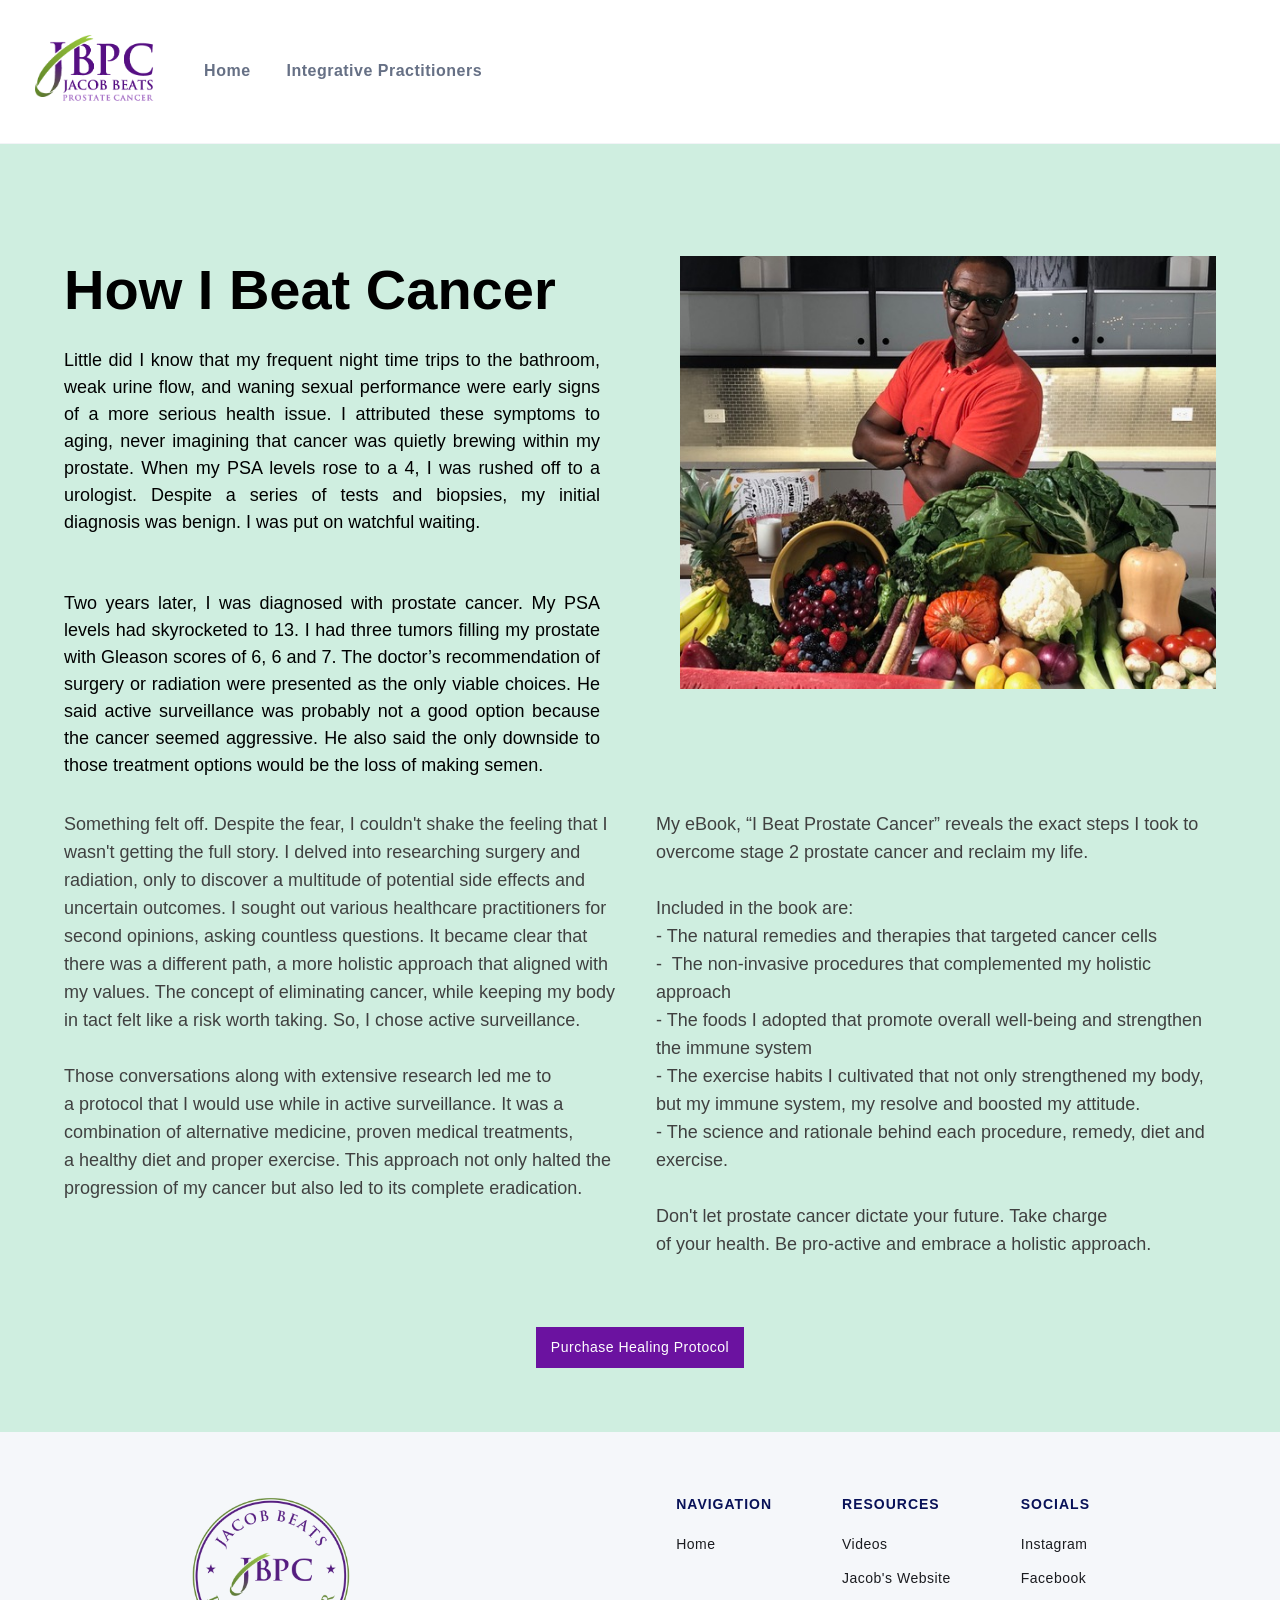
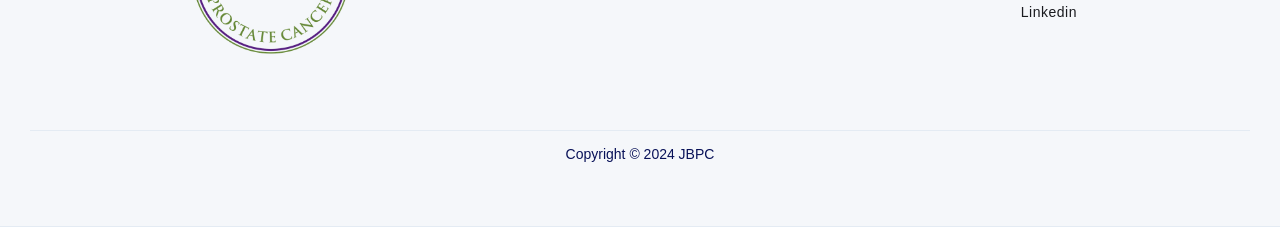
==== commit 6e4aac90: "Rename clinicians page to integrative-practitioners.html; update nav; add redirect stub Made-with: C" ====
--- a/blog.html
+++ b/blog.html
@@ -34,7 +34,7 @@
       <nav role="navigation" class="uui-navbar05_menu w-nav-menu">
         <div class="uui-navbar05_menu-left">
           <a href="index.html" class="uui-navbar05_link w-nav-link">Home</a>
-          <a href="clinicians.html" class="uui-navbar05_link w-nav-link">For Clinicians</a>
+          <a href="integrative-practitioners.html" class="uui-navbar05_link w-nav-link">Integrative Practitioners</a>
         </div>
       </nav>
       <div class="uui-navbar05_menu-button w-nav-button">
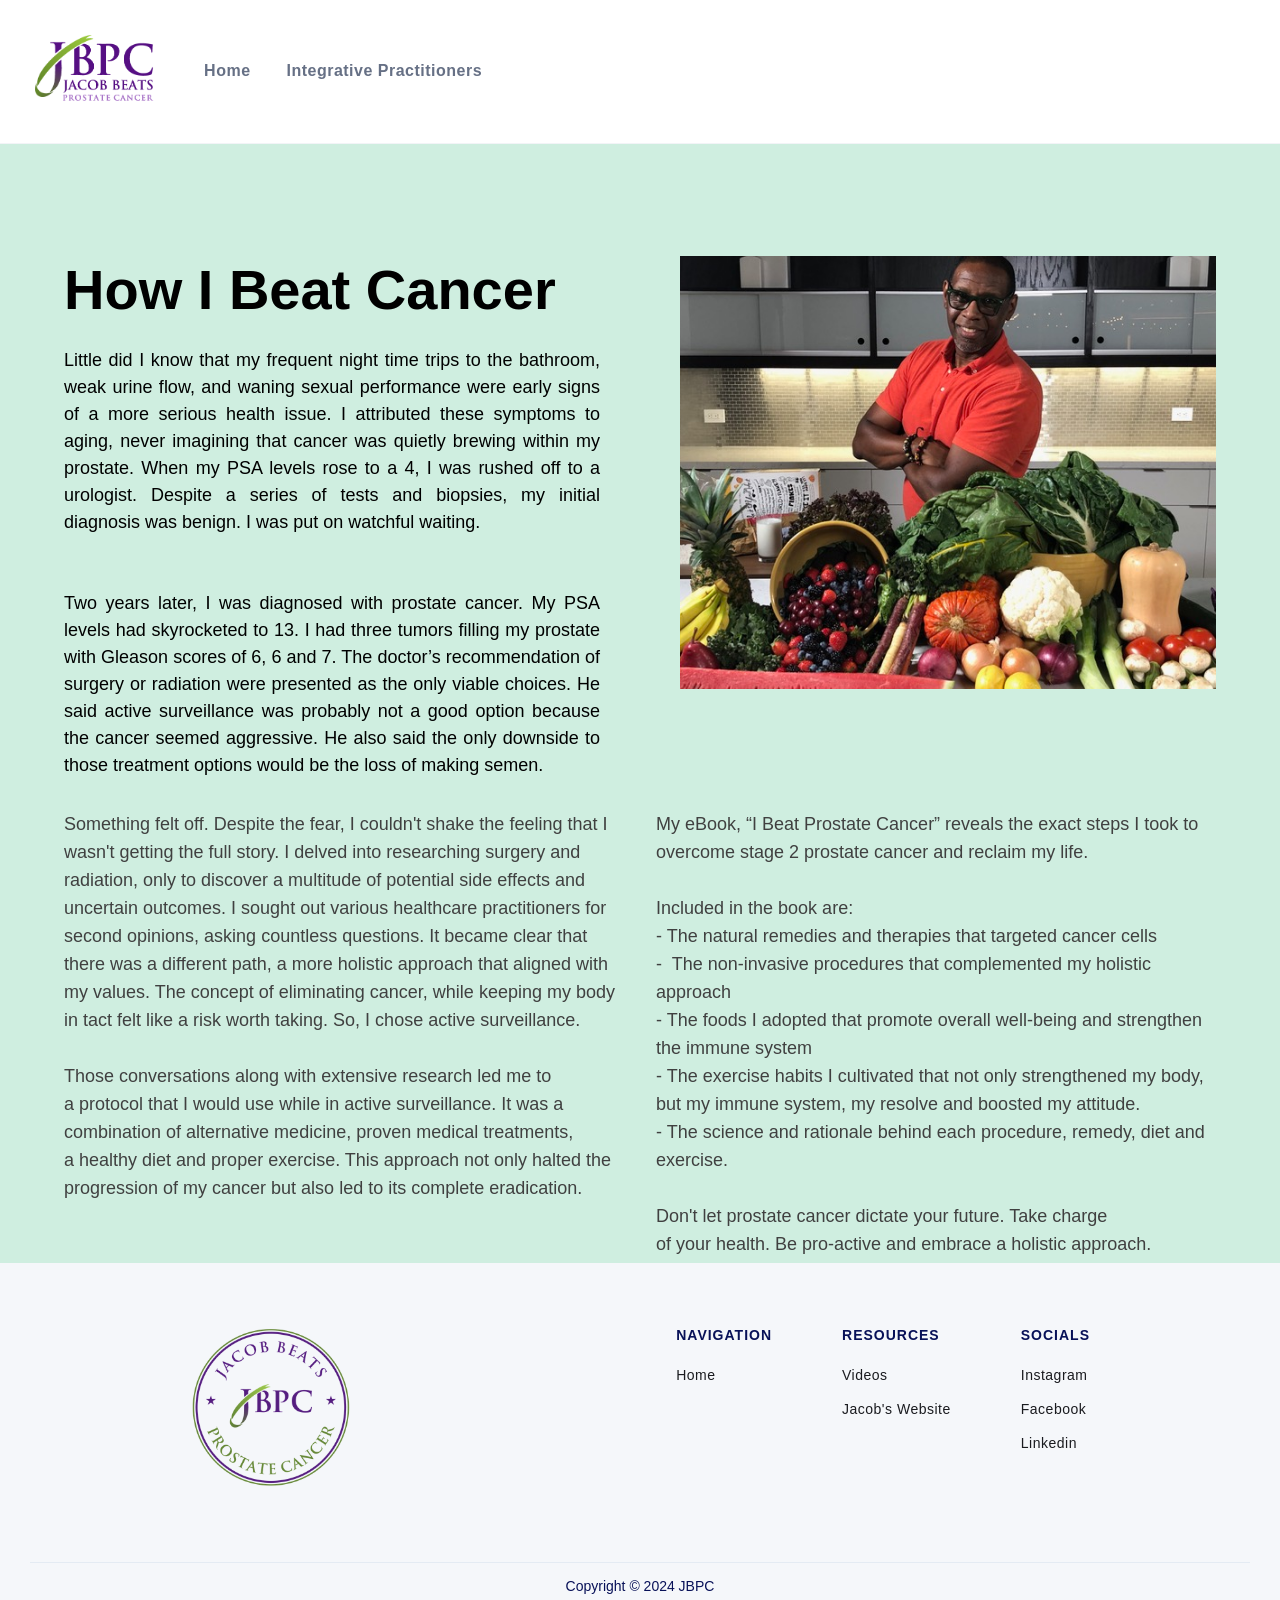
==== commit 6f648e9e: "Remove Purchase Healing Protocol button from blog page Made-with: Cursor" ====
--- a/blog.html
+++ b/blog.html
@@ -76,9 +76,6 @@
           </div>
         </div>
       </div>
-      <section class="section-3">
-        <a href="#" class="button-2 w-button">Purchase Healing Protocol</a>
-      </section>
     </header>
   </section>
   <section class="footer-dark">
